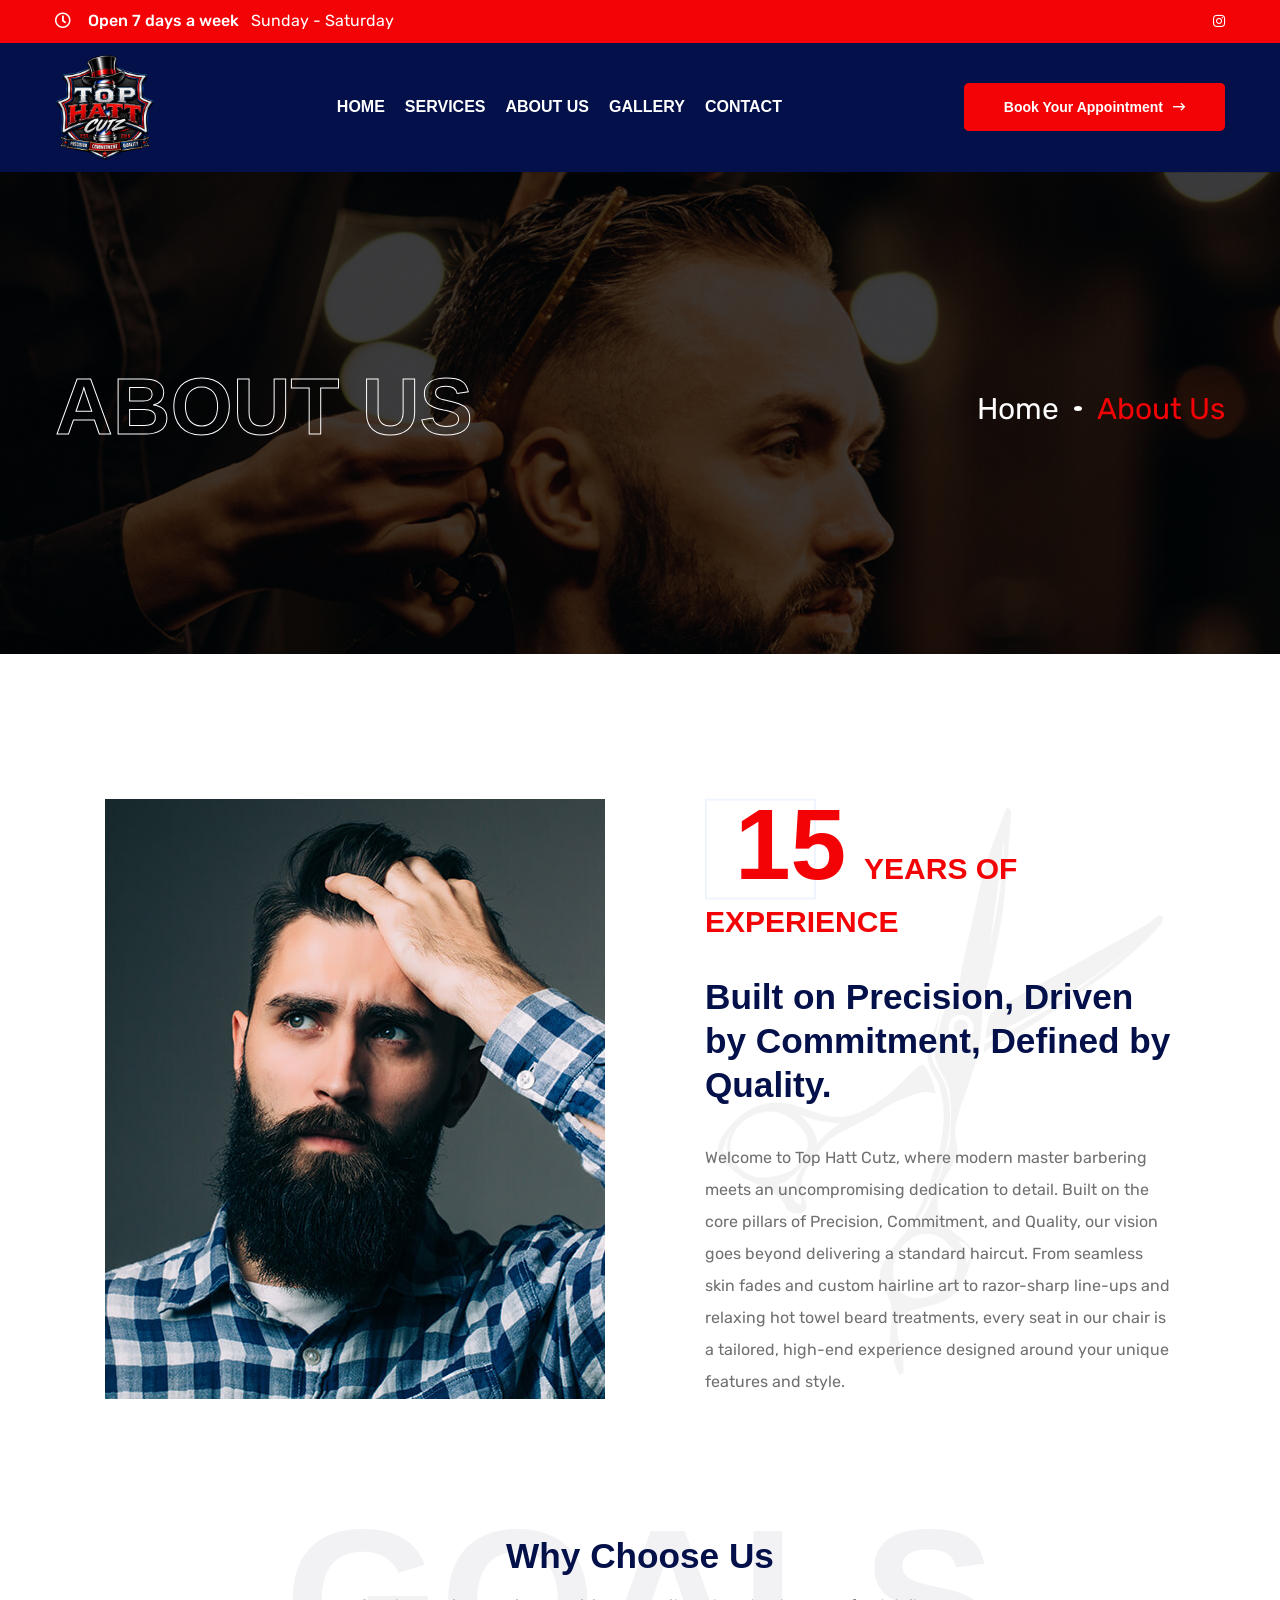
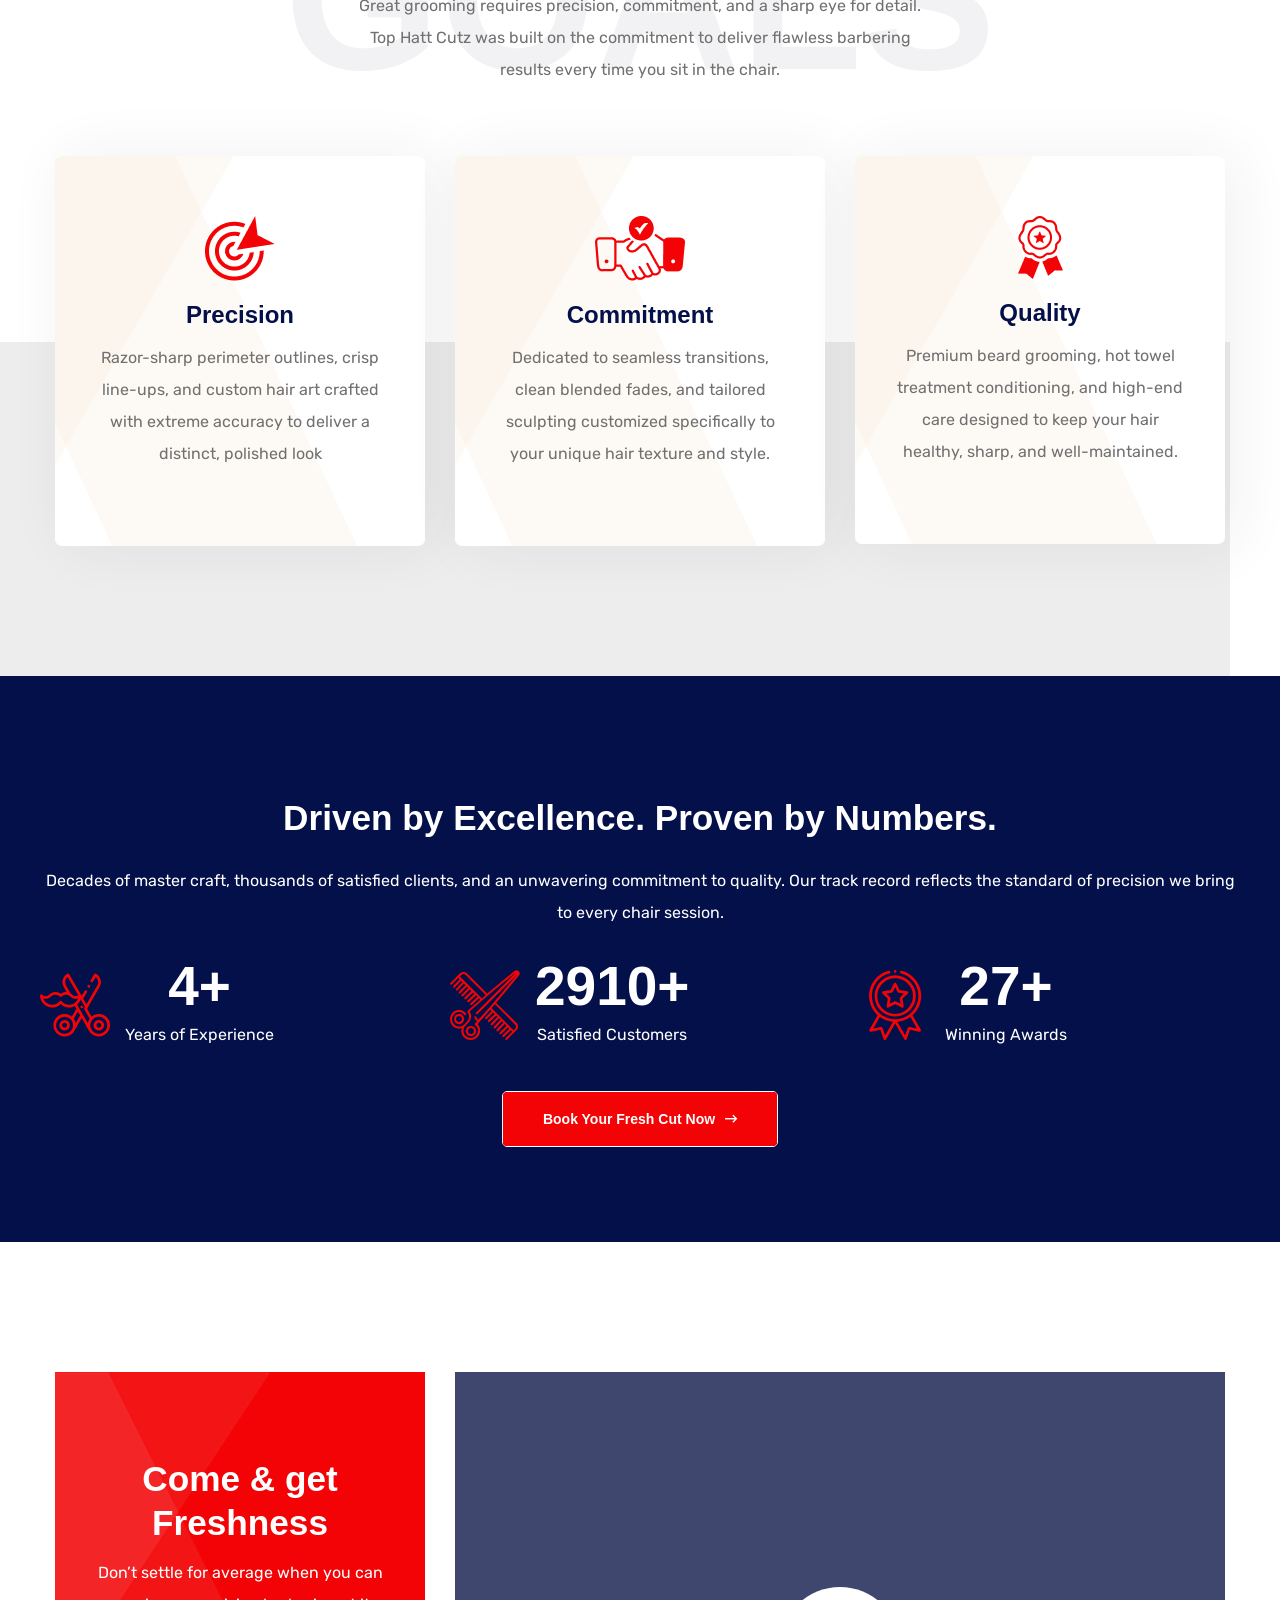
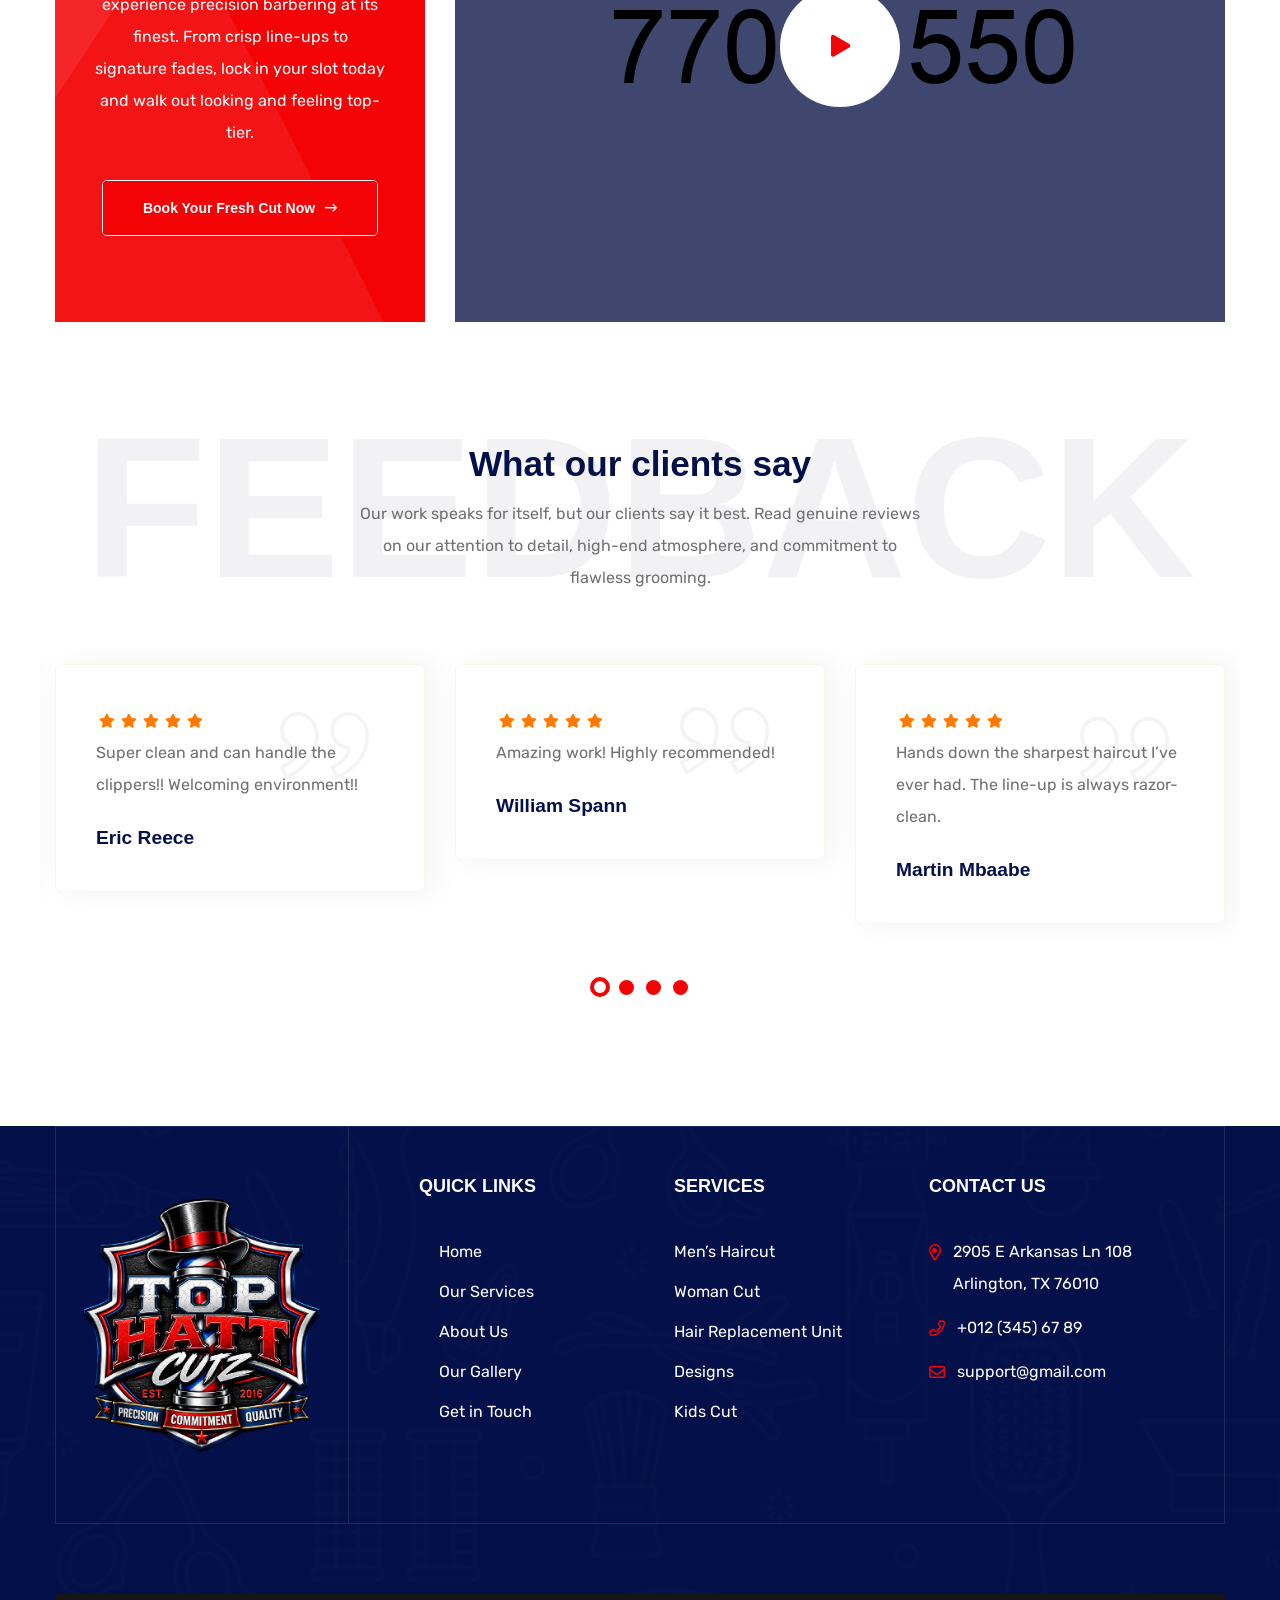
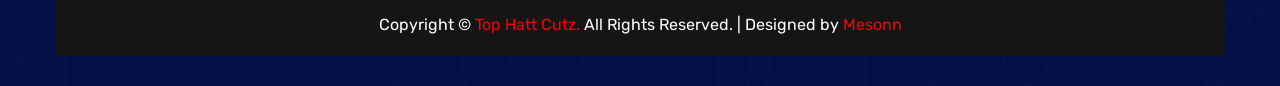
==== about.html @ 231bff4a "All pages" ====
<!DOCTYPE html>
<html lang="zxx">
<head>
    <!-- Required meta tags -->
    <meta charset="utf-8" />
    <meta name="description" content="" />
    <meta http-equiv="X-UA-Compatible" content="IE=edge">
    <meta name="viewport" content="width=device-width, initial-scale=1, shrink-to-fit=no">

    <!-- Title -->
    <title>Top Hatt Cutz | Premium Barbering, Precision Fades & Custom Hairlines || About</title>
    <meta name="description" content="Book your next precision haircut with Top Hatt Cutz. Master barbering specializing in crisp fades, sharp line-ups, custom hair designs, and premium beard care. Select your slot and book online in seconds.">
    <!-- Favicon Icon -->
    <link rel="shortcut icon" href="assets/images/logos/logo2.png" type="image/x-icon">
    <!-- Google Fonts -->
    <link href="https://fonts.googleapis.com/css2?family=Oswald:wght@400;500;600;700&family=Rubik:wght@400;500&display=swap" rel="stylesheet">
    
    <!-- Flaticon -->
    <link rel="stylesheet" href="assets/css/flaticon.min.css">
    <!-- Font Awesome -->
    <link rel="stylesheet" href="assets/css/fontawesome-5.14.0.min.css">
    <!-- Bootstrap -->
    <link rel="stylesheet" href="assets/css/bootstrap-4.5.3.min.css">
    <!-- Magnific Popup -->
    <link rel="stylesheet" href="assets/css/magnific-popup.min.css">
    <!-- Nice Select -->
    <link rel="stylesheet" href="assets/css/nice-select.min.css">
    <!-- Animate -->
    <link rel="stylesheet" href="assets/css/animate.min.css">
    <!-- Slick -->
    <link rel="stylesheet" href="assets/css/slick.min.css">
    <!-- Main Style -->
    <link rel="stylesheet" href="assets/css/style.css">
    
</head>
<body>
    <div class="page-wrapper">

        <!-- Preloader -->
        <div class="preloader"></div>

        <!-- main header -->
        <header class="main-header header-three">
           <div class="header-top-wrap bg-yellow text-white">
               <div class="container">
                   <div class="header-top py-5">
                        <div class="row">
                            <div class="col-sm-9">
                                <div class="top-left">
                                    <ul>
                                        <li><i class="far fa-map-marker"></i> <b>Londyn’s Studio : </b>2905 E Arkansas Ln 108 Arlington, TX 76010</li>
                                            <li><i class="far fa-clock"></i> <b>Open 7 days a week </b> Sunday - Saturday</li>
                                        </ul>
                                </div>
                            </div>
                            <div class="col-sm-3">
                                <div class="top-right text-center text-sm-right">
                                        <div class="social-style-one">
                                            <a href="#"><i class="fab fa-instagram"></i></a>
                                            <!-- <a href="#"><i class="fab fa-twitter"></i></a>
                                            <a href="#"><i class="fab fa-youtube"></i></a>
                                            <a href="#"><i class="fab fa-rocketchat"></i></a> -->
                                        </div>
                                </div>
                            </div>
                        </div>
                    </div>
               </div>
           </div>
           
            <!--Header-Upper-->
            <div class="header-upper bg-black">
                <div class="container clearfix">

                    <div class="header-inner py-10 rpy-0 d-lg-flex align-items-center">
                        <div class="logo-outer">
                            <div class="logo"><a href="index.html"><img src="assets/images/logos/logo2.png" alt="Logo" title="Logo"></a></div>
                        </div>

                        <div class="nav-outer clearfix mx-lg-auto">
                            <!-- Main Menu -->
                            <nav class="main-menu navbar-expand-lg">
                                <div class="navbar-header">
                                   <div class="mobile-logo my-15">
                                       <a href="index.html">
                                            <img src="assets/images/logos/logo2.png" alt="Logo" title="Logo">
                                       </a>
                                   </div>
                                   
                                    <!-- Toggle Button -->
                                    <button type="button" class="navbar-toggle" data-toggle="collapse" data-target=".navbar-collapse">
                                        <span class="icon-bar"></span>
                                        <span class="icon-bar"></span>
                                        <span class="icon-bar"></span>
                                    </button>
                                </div>

                                <div class="navbar-collapse collapse clearfix">
                                    <ul class="navigation clearfix">
                                        
                                        <li><a href="index.html">Home</a></li>

                                        <li><a href="services.html">Services</a></li>

                                        <li><a href="about.html">About Us</a></li>

                                        <li><a href="gallery.html">Gallery</a></li>

                                        <li><a href="contact.html">Contact</a></li>
                                    </ul>
                                </div>

                            </nav>
                            <!-- Main Menu End-->
                        </div>
                        
                        <!-- Menu Button -->
                        <div class="menu-button d-none d-lg-block">
                           <a href="#" class="theme-btn">Book Your Appointment <i class="far fa-long-arrow-right"></i></a>
                        </div>
                    </div>
                </div>
            </div>
            <!--End Header Upper-->
        </header>
       
        <!-- Page Banner Start -->
        <section class="page-banner text-white py-190 rpy-130" style="background-image: url(assets/images/banner/banner.jpg);">
            <div class="container">
                <div class="banner-inner">
                    <h1 class="page-title wow fadeInRight delay-0-2s">About Us</h1>
                    <nav aria-label="breadcrumb">
                        <ol class="breadcrumb justify-content-center wow fadeInLeft delay-0-2s">
                            <li class="breadcrumb-item"><a href="index.html">Home</a></li>
                            <li class="breadcrumb-item active">About Us</li>
                        </ol>
                    </nav>
                </div>
            </div>
        </section>
        <!-- Page Banner End -->
        
        
        <!-- About Us Area Start -->
        <section class="about-us-area-two pt-130 rpt-100">
            <div class="container">
                <div class="row align-items-center justify-content-center">
                    <div class="col-lg-6">
                        <div class="about-image-two rmb-75 wow fadeInLeft delay-0-2s">
                            <img src="assets/images/about/about-two.jpg" alt="About">
                            
                        </div>
                    </div>
                    <div class="col-xl-5 col-lg-6 align-self-center">
                        <div class="about-content-four wow fadeInUp delay-0-4s">
                            <h3 class="experience mb-35"><span class="number">15</span> years of experience</h3>
                            <div class="section-title mb-35">
                                <h2 class="title">Built on Precision, Driven by Commitment, Defined by Quality.</h2>
                            </div>
                            <p>Welcome to Top Hatt Cutz, where modern master barbering meets an uncompromising dedication to detail. Built on the core pillars of Precision, Commitment, and Quality, our vision goes beyond delivering a standard haircut. From seamless skin fades and custom hairline art to razor-sharp line-ups and relaxing hot towel beard treatments, every seat in our chair is a tailored, high-end experience designed around your unique features and style.</p>
                            
                            <img class="about-bg-shape" src="assets/images/about/about-bg-shape.png" alt="BG Shape">
                        </div>
                    </div>
                </div>
            </div>
        </section>
        <!-- About Us Area End -->
        
        
        <!-- Why Choose Area Start -->
        <section class="why-choose-two pt-120 rpt-90">
            <div class="container rel z-1 pb-100 rpb-70">
                <div class="row justify-content-center">
                    <div class="col-xl-6 col-lg-7">
                        <div class="section-title text-center mb-70">
                            <h2 class="title">Why Choose Us</h2>
                            <p>Great grooming requires precision, commitment, and a sharp eye for detail. Top Hatt Cutz was built on the commitment to deliver flawless barbering results every time you sit in the chair.</p>
                            <span class="sub-title">goals</span>
                        </div>
                    </div>
                </div>
                <div class="row justify-content-center">
                    <div class="col-xl-4 col-md-6">
                        <div class="service-item wow fadeInUp delay-0-2s">
                            <div class="icon">
                                <!-- <i class="flaticon-salon"></i> -->
                                <img src="assets/images/icon/Precision.png" alt="Precision">
                            </div>
                            <div class="content">
                                <h3>Precision</h3>
                                <p>Razor-sharp perimeter outlines, crisp line-ups, and custom hair art crafted with extreme accuracy to deliver a distinct, polished look</p>
                                
                            </div>
                        </div>
                    </div>
                    <div class="col-xl-4 col-md-6">
                        <div class="service-item wow fadeInUp delay-0-4s">
                            <div class="icon">
                                <!-- <i class="flaticon-shampoo"></i> -->
                                <img src="assets/images/icon/commitment.png" alt="Commitment">
                            </div>
                            <div class="content">
                                <h3>Commitment</h3>
                                <p>Dedicated to seamless transitions, clean blended fades, and tailored sculpting customized specifically to your unique hair texture and style.</p>
                                
                            </div>
                        </div>
                    </div>
                    <div class="col-xl-4 col-md-6">
                        <div class="service-item wow fadeInUp delay-0-6s">
                            <div class="icon">
                                <!-- <i class="flaticon-hot-stone"></i> -->
                                <img src="assets/images/icon/quality.png" class="quality" alt="Quality">
                            </div>
                            <div class="content">
                                <h3>Quality</h3>
                                <p>Premium beard grooming, hot towel treatment conditioning, and high-end care designed to keep your hair healthy, sharp, and well-maintained.</p>
                               
                            </div>
                        </div>
                    </div>
                </div>
            </div>
        </section>
        <!-- Why Choose Area End -->
        
        
        <!-- Team Area Start -->
        <section class="team-area bg-black rel z-1 pt-120 rpt-90 pb-95 rpb-65">
            <div class="container">
                <div class="row align-items-center justify-content-between text-white text-center">
                    <div class="offer-about-content wow fadeInRight delay-0-2s">
                            <div class="section-title mb-25">
                                <h2 class="title">Driven by Excellence. Proven by Numbers.</h2>
                            </div>
                            <p>Decades of master craft, thousands of satisfied clients, and an unwavering commitment to quality. Our track record reflects the standard of precision we bring to every chair session.</p>
                            <div class="row mt-30">
                                <div class="col-sm-4">
                                    <div class="counter-item">
                                        <i class="flaticon-barber"></i>
                                        <div class="content">
                                            <span class="count-text plus" data-speed="3000" data-stop="15">0</span>
                                            <span>Years of Experience</span>
                                        </div>
                                    </div>
                                </div>

                                <div class="col-sm-4">
                                    <div class="counter-item">
                                        <i class="flaticon-salon"></i>
                                        <div class="content">
                                            <span class="count-text plus" data-speed="3000" data-stop="10000">0</span>
                                            <span>Satisfied Customers</span>
                                        </div>
                                    </div>
                                </div>
                                
                                <div class="col-sm-4">
                                    <div class="counter-item">
                                        <i class="flaticon-medal"></i>
                                        <div class="content">
                                            <span class="count-text plus" data-speed="3000" data-stop="96">0</span>
                                            <span>Winning Awards</span>
                                        </div>
                                    </div>
                                </div>
                            </div>

                            <a href="about.html" class="theme-btn btn-border mt-10">Book Your Fresh Cut Now <i class="far fa-long-arrow-right"></i></a>
                        </div>
                    
                </div>
            </div>
            
        </section>
        <!-- Team Area End -->
        
        
        <!-- CTA Video Start -->
        <section class="cta-video-area pt-130 rpt-100 rel z-2">
            <div class="container">
                <div class="row">
                    <div class="col-lg-4">
                        <div class="cta-part bg-yellow text-center text-white p-40 rpy-55 wow fadeInLeft delay-0-2s" style="background-image: url(assets/images/background/video-cta-bg.png);">
                            <div class="section-title mb-15">
                                <h2>Come & get Freshness</h2>
                                <p>Don’t settle for average when you can experience precision barbering at its finest. From crisp line-ups to signature fades, lock in your slot today and walk out looking and feeling top-tier.</p>
                            </div>
                            
                            <a href="#" class="theme-btn btn-border">Book Your Fresh Cut Now<i class="far fa-long-arrow-right"></i></a>
                        </div>
                    </div>
                    <div class="col-lg-8">
                        <div class="video-part rmt-30 wow fadeInRight delay-0-2s">
                            <img src="assets/images/background/video-bg.jpg" alt="Video">
                            <a href="https://www.youtube.com/watch?v=9Y7ma241N8k" class="mfp-iframe video-play"><i class="fas fa-play"></i></a>
                        </div>
                    </div>
                </div>
            </div>
        </section>
        <!-- CTA Video End -->
        
         
        <!-- Testimonials Start -->
        <section class="testimonial-area-two rel z-2 pt-120 rpt-90 pb-125 rpb-95">
            <div class="container">
               <div class="row justify-content-center">
                    <div class="col-xl-6 col-lg-7 col-md-10">
                        <div class="section-title text-center mb-55">
                            <h2 class="title">What our clients say</h2>
                            <p>Our work speaks for itself, but our clients say it best. Read genuine reviews on our attention to detail, high-end atmosphere, and commitment to flawless grooming.</p>
                            <span class="sub-title">feedback</span>
                        </div>
                    </div>
                </div>
                <div class="testimonial-two-active">
                    <div class="testimonial-two-item bg-white wow fadeInUp delay-0-2s">
                        <div class="ratting">
                            <i class="fas fa-star"></i>
                            <i class="fas fa-star"></i>
                            <i class="fas fa-star"></i>
                            <i class="fas fa-star"></i>
                            <i class="fas fa-star"></i>
                            <!-- <i class="fas fa-star-half-alt"></i> -->
                        </div>
                        <p>Super clean and can handle the clippers!! Welcoming environment!!</p>
                        <div class="author">
                            <div class="des">
                                <h4>Eric Reece</h4>
                            </div>
                        </div>
                    </div>

                    <div class="testimonial-two-item bg-white wow fadeInUp delay-0-4s">
                        <div class="ratting">
                            <i class="fas fa-star"></i>
                            <i class="fas fa-star"></i>
                            <i class="fas fa-star"></i>
                            <i class="fas fa-star"></i>
                            <i class="fas fa-star"></i>
                            <!-- <i class="fas fa-star-half-alt"></i> -->
                        </div>
                        <p>Amazing work! Highly recommended!</p>
                        <div class="author">
                            <div class="des">
                                <h4>William Spann</h4>
                            </div>
                        </div>
                    </div>

                    <div class="testimonial-two-item bg-white wow fadeInUp delay-0-6s">
                        <div class="ratting">
                            <i class="fas fa-star"></i>
                            <i class="fas fa-star"></i>
                            <i class="fas fa-star"></i>
                            <i class="fas fa-star"></i>
                            <i class="fas fa-star"></i>
                            <!-- <i class="fas fa-star-half-alt"></i> -->
                        </div>
                        <p>Hands down the sharpest haircut I’ve ever had. The line-up is always razor-clean.</p>
                        <div class="author">
                            <div class="des">
                                <h4>Martin Mbaabe</h4>
                            </div>
                        </div>
                    </div>

                    <div class="testimonial-two-item bg-white wow fadeInUp delay-0-2s">
                        <div class="ratting">
                            <i class="fas fa-star"></i>
                            <i class="fas fa-star"></i>
                            <i class="fas fa-star"></i>
                            <i class="fas fa-star"></i>
                            <i class="fas fa-star"></i>
                            <!-- <i class="fas fa-star-half-alt"></i> -->
                        </div>
                        <p>Consistent, professional, and pure quality every single time.</p>
                        <div class="author">
                            <div class="des">
                                <h4>Tyson Johnson</h4>
                            </div>
                        </div>
                    </div>
                </div>
            </div>
        </section>
        <!-- Testimonials End -->
        
        
        <!-- Client Logo Area Start -->
        <!-- <section class="client-logo-area rel z-1 pb-130 rpb-100">
            <div class="container">
                <div class="client-logo-inner">
                    <div class="row justify-content-center">
                        <div class="col-xl-5 col-lg-6 col-md-10">
                            <div class="section-title text-center mb-50">
                                <h2 class="title">premium sponsors</h2>
                                <p>Sit amet consectetur adipiscing elit sed do eiusmod tempor incididunt labore dolore magna aliqua suspendisse</p>
                            </div>
                        </div>
                    </div>
                    <div class="client-logo-active">
                        <div class="client-logo-item wow fadeInUp delay-0-2s">
                            <a href="#"><img src="assets/images/client-logos/logo1.png" alt="Client Logo"></a>
                        </div>
                        <div class="client-logo-item wow fadeInUp delay-0-3s">
                            <a href="#"><img src="assets/images/client-logos/logo2.png" alt="Client Logo"></a>
                        </div>
                        <div class="client-logo-item wow fadeInUp delay-0-4s">
                            <a href="#"><img src="assets/images/client-logos/logo3.png" alt="Client Logo"></a>
                        </div>
                        <div class="client-logo-item wow fadeInUp delay-0-5s">
                            <a href="#"><img src="assets/images/client-logos/logo4.png" alt="Client Logo"></a>
                        </div>
                        <div class="client-logo-item wow fadeInUp delay-0-6s">
                            <a href="#"><img src="assets/images/client-logos/logo5.png" alt="Client Logo"></a>
                        </div>
                        <div class="client-logo-item wow fadeInUp delay-0-7s">
                            <a href="#"><img src="assets/images/client-logos/logo6.png" alt="Client Logo"></a>
                        </div>
                        <div class="client-logo-item wow fadeInUp delay-0-8s">
                            <a href="#"><img src="assets/images/client-logos/logo1.png" alt="Client Logo"></a>
                        </div>
                        <div class="client-logo-item wow fadeInUp delay-0-2s">
                            <a href="#"><img src="assets/images/client-logos/logo2.png" alt="Client Logo"></a>
                        </div>
                        <div class="client-logo-item wow fadeInUp delay-0-2s">
                            <a href="#"><img src="assets/images/client-logos/logo3.png" alt="Client Logo"></a>
                        </div>
                        <div class="client-logo-item wow fadeInUp delay-0-2s">
                            <a href="#"><img src="assets/images/client-logos/logo4.png" alt="Client Logo"></a>
                        </div>
                        <div class="client-logo-item wow fadeInUp delay-0-2s">
                            <a href="#"><img src="assets/images/client-logos/logo5.png" alt="Client Logo"></a>
                        </div>
                        <div class="client-logo-item wow fadeInUp delay-0-2s">
                            <a href="#"><img src="assets/images/client-logos/logo6.png" alt="Client Logo"></a>
                        </div>
                    </div>
               </div>
            </div>
            <img class="client-logo-bg" src="assets/images/background/client-logo-bg.png" alt="Background">
        </section> -->
        <!-- Client Logo Area End -->
        
        
        <!-- Footer Area Start -->
        <footer class="main-footer bg-black bgs-cover text-white pb-30" style="background-image: url(assets/images/background/footer.png);">
            <div class="container">
                <div class="footer-logo-newsletter mb-70">
                    <div class="footer-logo wow fadeInLeft delay-0-2s">
                        <a href="index.html"><img src="assets/images/logos/logo2.png" alt="Logo"></a>
                    </div>
                    
                    <div class="footer-newsletter wow fadeInRight delay-0-2s">
                         <div class="row justify-content-between">
                            <div class="col-xl-4 col-md-6">
                                <div class="footer-widget menu-widget wow fadeInUp delay-0-2s">
                                    <h5 class="footer-title">Quick Links</h5>
                                    <ul>
                                        <li><a href="index.html">Home</a></li>
                                        <li><a href="services.html">Our Services</a></li>
                                        <li><a href="about.html">About Us</a></li>
                                        <li><a href="gallery.html">Our Gallery</a></li>
                                        <li><a href="contact.html">Get in Touch</a></li>
                                    </ul>
                                </div>
                            </div>
                            <div class="col-xl-4 col-md-6">
                                <div class="footer-widget menu-widget wow fadeInUp delay-0-4s">
                                    <h5 class="footer-title">services</h5>
                                    <ul>
                                        <li>Men’s Haircut</li>
                                        <li>Woman Cut</li>
                                        <li>Hair Replacement Unit</li>
                                        <li>Designs</li>
                                        <li>Kids Cut</li>
                                    </ul>
                                </div>
                            </div>
                            <div class="col-xl-4 col-md-6">
                                <div class="footer-widget contact-widget wow fadeInUp delay-0-8s">
                                    <h5 class="footer-title">Contact Us</h5>
                                    <ul>
                                        <li>
                                            <i class="far fa-map-marker-alt"></i>
                                            <span>2905 E Arkansas Ln 108 Arlington, TX 76010</span>
                                        </li>
                                        <li>
                                            <i class="far fa-phone"></i>
                                            <a href="calto:+012(345)6789">+012 (345) 67 89</a>
                                        </li>
                                        
                                        <li>
                                            <i class="far fa-envelope"></i>
                                            <a href="mailto:support@gmail.com">support@gmail.com</a>
                                        </li>
                                    </ul>
                                </div>
                            </div>
                        </div>
                    </div>
                </div>
                <div class="copyright-area bg-black-two border-0 text-center p-15 mt-15">
                    <p>Copyright © <span id="current-year"></span> <a href="index.html">Top Hatt Cutz.</a> All Rights Reserved. | Designed by <a href="https://mesonn.ai/">Mesonn</a></p>
                </div>
            </div>
        </footer>
        <!-- Footer Area End -->

    </div>
    <!--End pagewrapper-->
    
    <!-- Scroll Top Button -->
    <button class="scroll-top scroll-to-target" data-target="html"><span class="fas fa-angle-double-up"></span></button>
    
    <!-- Jquery -->
    <script src="assets/js/jquery-3.6.0.min.js"></script>
    <!-- Bootstrap -->
    <script src="assets/js/bootstrap.min.js"></script>
    <!-- Appear Js -->
    <script src="assets/js/appear.min.js"></script>
    <!-- Slick -->
    <script src="assets/js/slick.min.js"></script>
    <!-- Magnific Popup -->
    <script src="assets/js/jquery.magnific-popup.min.js"></script>
    <!-- Nice Select -->
    <script src="assets/js/jquery.nice-select.min.js"></script>
    <!-- jQuery UI -->
    <script src="assets/js/jquery-ui.min.js"></script>
    <!--  WOW Animation -->
    <script src="assets/js/wow.min.js"></script>
    <!-- Custom script -->
    <script src="assets/js/script.js"></script>

</body>
</html>
---- assets/css/style.css ----
@charset "UTF-8";

/* Standard syntax (Firefox & modern browsers) */
html {
  scrollbar-color: #F30305 #f1f1f1; /* thumb color | track color */
  scrollbar-width: thin; /* options: auto, thin, none */
}

/* Webkit syntax (Chrome, Safari, Edge, Opera) */
::-webkit-scrollbar {
  width: 10px; /* Width of vertical scrollbar */
  height: 10px; /* Height of horizontal scrollbar */
}

::-webkit-scrollbar-track {
  background: #f1f1f1; /* Color of the background track */
  border-radius: 5px;
}

::-webkit-scrollbar-thumb {
  background: #F30305; /* Color of the draggable scroll pill */
  border-radius: 10px; /* Rounded corners */
}

::-webkit-scrollbar-thumb:hover {
  background: #F30305; /* Color when hovered */
}

/* Import Google Fonts */
@import url("https://fonts.googleapis.com/css2?family=Livvic:wght@400;500;600;700&family=Nunito&family=Shadows+Into+Light&display=swap");
/*******************************************************/
/******************* 01. Default Style *****************/
/*******************************************************/
:root {
  --primary-color: #F30305;
  --dark-color: #031049;
  --body-color: #5C5F71;
  --black-color: #0E0E0D;
  --gray-color: #D8DDE1;
  --white-color: #ffffff;
  --title-font: "Geist", sans-serif;
  --title-font2: "Geist", sans-serif;
  --body-font: "Inter", sans-serif;
}

* {
  margin: 0;
  padding: 0;
  border: none;
  outline: none;
  -webkit-box-shadow: none;
  box-shadow: none; }

body {
  color: #707070;
  background: white;
  font-weight: 400;
  line-height: 32px;
  font-size: 16px;
  font-family: "Rubik", sans-serif; }

a {
  color: #707070;
  cursor: pointer;
  outline: none;
  -webkit-transition: 0.5s;
  -o-transition: 0.5s;
  transition: 0.5s;
  text-decoration: none; }
  a:hover, a:focus, a:visited {
    text-decoration: none;
    outline: none; }
  a:hover {
    color: var(--primary-color); }

h1, h2, h3, h4, h5, h6 {
  margin-bottom: 12px; }

h1 a, h2 a, h3 a, h4 a, h5 a, h6 a {
  color: var(--dark-color); }

.text-white h1,
.text-white h2,
.text-white h3,
.text-white h4,
.text-white h5,
.text-white h6,
.text-white h1 a,
.text-white h2 a,
.text-white h3 a,
.text-white h4 a,
.text-white h5 a,
.text-white h6 a {
  color: white; }

h1 {
  line-height: 1.13;
  font-size: 5rem; }

h2 {
  line-height: 1.25;
  font-size: 2.2rem; }

h3 {
  font-size: 1.5rem; }

h4 {
  font-size: 1.2rem; }

h5 {
  line-height: 1.6;
  font-size: 1.2rem; }

h6 {
  line-height: 1.65;
  font-size: 1rem; }

ul, li {
  list-style: none;
  padding: 0;
  margin: 0; }

img {
  max-width: 100%;
  display: inline-block; }

mark {
  background: transparent;
  text-decoration: underline; }

header:after, section:after, footer:after {
  display: block;
  clear: both;
  content: ""; }

/*======= Input Styles =======*/
input,
select,
textarea,
.nice-select,
.form-control {
  width: 100%;
  height: auto;
  border: none;
  border-radius: 5px;
  padding: 16px 25px;
  background-color: #fff; }
  @media only screen and (min-width: 376px) {
    input,
    select,
    textarea,
    .nice-select,
    .form-control {
      font-size: 18px; } }

.nice-select {
  font-size: 18px;
  line-height: 1.4; }
  .nice-select:after {
    height: 8px;
    width: 8px;
    right: 25px;
    border-color: var(--dark-color); }
  .nice-select .current {
    font-weight: 600;
    color: var(--dark-color);
    font-family: var(--title-font); }
  .nice-select .list {
    width: 100%;
    border-radius: 0; }

textarea {
  display: inherit;
  padding-top: 20px; }

label {
  cursor: pointer;
  font-weight: 500;
  margin-bottom: 5px;
  color: #707070; }

.form-group {
  position: relative;
  margin-bottom: 20px; }
  .form-group label {
    top: 15px;
    right: 30px;
    font-size: 16px;
    position: absolute;
    color: var(--dark-color); }

input:focus,
button:focus,
.form-control:focus {
  outline: none;
  -webkit-box-shadow: none;
  box-shadow: none;
  border-color: #cfdbf1; }

input::-webkit-input-placeholder,
select::-webkit-input-placeholder,
textarea::-webkit-input-placeholder,
.form-control::-webkit-input-placeholder {
  font-weight: 500;
  color: var(--dark-color);
  font-family: var(--title-font); }

input:-ms-input-placeholder,
select:-ms-input-placeholder,
textarea:-ms-input-placeholder,
.form-control:-ms-input-placeholder {
  font-weight: 500;
  color: var(--dark-color);
  font-family: var(--title-font); }

input::-ms-input-placeholder,
select::-ms-input-placeholder,
textarea::-ms-input-placeholder,
.form-control::-ms-input-placeholder {
  font-weight: 500;
  color: var(--dark-color);
  font-family: var(--title-font); }

input::placeholder,
select::placeholder,
textarea::placeholder,
.form-control::placeholder {
  font-weight: 500;
  color: var(--dark-color);
  font-family: var(--title-font); }

input[type=search]::-ms-clear {
  display: none;
  width: 0;
  height: 0; }

input[type=search]::-ms-reveal {
  display: none;
  width: 0;
  height: 0; }

input[type=search]::-webkit-search-decoration,
input[type=search]::-webkit-search-cancel-button,
input[type=search]::-webkit-search-results-button,
input[type=search]::-webkit-search-results-decoration {
  display: none; }

input[type=checkbox], input[type=radio] {
  height: auto;
  width: auto; }

/*******************************************************/
/*****************  02. Common Classes *****************/
/*******************************************************/
.page-wrapper {
  position: relative;
  z-index: 9;
  width: 100%;
  margin: 0 auto;
  overflow: hidden;
  min-width: 300px;
  background: #FFFFFF; }

@media only screen and (min-width: 1200px) {
  .container {
    max-width: 1200px;
    padding-left: 15px;
    padding-right: 15px; } }

.small-gap {
  margin-left: -10px;
  margin-right: -10px; }
  .small-gap > div {
    padding-left: 10px;
    padding-right: 10px; }

@media only screen and (min-width: 1400px) {
  .large-gap {
    margin-left: -25px;
    margin-right: -25px; }
    .large-gap > div {
      padding-left: 25px;
      padding-right: 25px; } }

@media only screen and (max-width: 375px) {
  .col-small {
    -webkit-box-flex: 0;
    -ms-flex: 0 0 100%;
    flex: 0 0 100%;
    max-width: 100%; } }

/** Section Title style **/
.section-title {
  z-index: 1;
  position: relative; }
  .section-title h2 {
    font-weight: 700; }
    @media only screen and (max-width: 767px) {
      .section-title h2 {
        font-size: 35px;
        line-height: 1.35; } }
    @media only screen and (max-width: 575px) {
      .section-title h2 {
        font-size: 30px; } }
  .section-title .sub-title {
    position: absolute;
    font-size: 250px;
    left: 50%;
    top: 50%;
    z-index: -1;
    opacity: 0.05;
    line-height: 1;
    text-transform: uppercase;
    -webkit-transform: translate(-50%, -55%);
    -ms-transform: translate(-50%, -55%);
    transform: translate(-50%, -55%); }
    @media only screen and (max-width: 1399px) {
      .section-title .sub-title {
        font-size: 200px; } }
    @media only screen and (max-width: 1199px) {
      .section-title .sub-title {
        font-size: 170px; } }
    @media only screen and (max-width: 991px) {
      .section-title .sub-title {
        font-size: 130px; } }
    @media only screen and (max-width: 767px) {
      .section-title .sub-title {
        font-size: 100px; } }
    @media only screen and (max-width: 479px) {
      .section-title .sub-title {
        font-size: 80px; } }
    @media only screen and (max-width: 375px) {
      .section-title .sub-title {
        font-size: 60px; } }

  .section-title.text-white p {
    opacity: 0.5; }
  .section-title.text-white .sub-title {
    color: white;
    opacity: 0.02; }

/** Button style **/
.hero-btn{
  display: flex;
gap: 30px;
}

.theme-btn,
a.theme-btn {
  z-index: 1;
  color: white;
  font-size: 14px;
  overflow: hidden;
  cursor: pointer;
  -webkit-transition: 0.5s;
  -o-transition: 0.5s;
  transition: 0.5s;
  font-weight: 600;
  position: relative;
  border-radius: 5px;
  text-align: center;
  padding: 11px 40px;
  -webkit-box-align: center;
  -ms-flex-align: center;
  align-items: center;
  display: -webkit-inline-box;
  display: -ms-inline-flexbox;
  display: inline-flex;
  -webkit-box-pack: center;
  -ms-flex-pack: center;
  justify-content: center;
  font-family: var(--title-font);
  background: var(--dark-color); }
  .theme-btn i,
  a.theme-btn i {
    -webkit-transition: 0.5s;
    -o-transition: 0.5s;
    transition: 0.5s;
    margin-left: 10px; }
  .theme-btn:after, .theme-btn:before,
  a.theme-btn:after,
  a.theme-btn:before {
    z-index: -1;
    content: '';
    -webkit-transition: 0.75s;
    -o-transition: 0.75s;
    transition: 0.75s;
    position: absolute;
    width: 0;
    height: 0;
    background: transparent; }
  .theme-btn:before,
  a.theme-btn:before {
    left: 0;
    top: 0;
    border-bottom: 55px solid transparent;
    border-left: 350px solid var(--primary-color); }
  .theme-btn:after,
  a.theme-btn:after {
    right: 0;
    bottom: 0;
    border-top: 55px solid transparent;
    border-right: 350px solid var(--primary-color); }
  .theme-btn:hover:before,
  a.theme-btn:hover:before {
    border-bottom: 0px solid transparent;
    border-left: 0px solid var(--primary-color); }
  .theme-btn:hover:after,
  a.theme-btn:hover:after {
    border-top: 0px solid transparent;
    border-right: 0px solid var(--primary-color); }
  .theme-btn.btn-border,
  a.theme-btn.btn-border {
    border: 1px solid; }
  .theme-btn.style-two,
  a.theme-btn.style-two {
    color: var(--dark-color);
    background: var(--primary-color);
    border: 1px solid #e8e8e8; }
    .theme-btn.style-two:after,
    a.theme-btn.style-two:after {
      border-right-color: white; }
    .theme-btn.style-two:before,
    a.theme-btn.style-two:before {
      border-left-color: white; }
    .theme-btn.style-two:hover,
    a.theme-btn.style-two:hover {
      color: white; }
  .theme-btn.style-three,
  a.theme-btn.style-three {
    color: var(--dark-color);
    background: var(--primary-color); }
    .theme-btn.style-three:after,
    a.theme-btn.style-three:after {
      border-right-color: #efefef; }
    .theme-btn.style-three:before,
    a.theme-btn.style-three:before {
      border-left-color: #efefef; }
    .theme-btn.style-three:hover,
    a.theme-btn.style-three:hover {
      color: white; }
  .theme-btn.style-four,
  a.theme-btn.style-four {
    color: white;
    opacity: 0.5;
    border: 1px solid #7c7c7c;
    background: var(--primary-color); }
    .theme-btn.style-four:after,
    a.theme-btn.style-four:after {
      border-right-color: #1f1f1f; }
    .theme-btn.style-four:before,
    a.theme-btn.style-four:before {
      border-left-color: #1f1f1f; }
    .theme-btn.style-four:hover,
    a.theme-btn.style-four:hover {
      opacity: 1;
      border-color: var(--primary-color); }

  @media only screen and (max-width: 767px) {
    .hero-btn {
    display: flex;
    flex-direction: column;
    gap: 20px; /* Maintains 30px spacing between buttons */
  }

  .hero-btn a {
    width: fit-content; 
  }

    .theme-btn,
    a.theme-btn {
      padding: 8px 25px; } 
    
    .theme2-btn,
    a.theme2-btn {
      padding: 8px 25px; }}


.theme2-btn,
a.theme2-btn {
  z-index: 1;
  color: white;
  font-size: 14px;
  overflow: hidden;
  cursor: pointer;
  -webkit-transition: 0.5s;
  -o-transition: 0.5s;
  transition: 0.5s;
  font-weight: 600;
  position: relative;
  border-radius: 5px;
  text-align: center;
  padding: 11px 40px;
  -webkit-box-align: center;
  -ms-flex-align: center;
  align-items: center;
  display: -webkit-inline-box;
  display: -ms-inline-flexbox;
  display: inline-flex;
  -webkit-box-pack: center;
  -ms-flex-pack: center;
  justify-content: center;
  font-family: var(--title-font);
  border: 2px solid var(--primary-color);
 }
  .theme2-btn i,
  a.theme2-btn i {
    -webkit-transition: 0.5s;
    -o-transition: 0.5s;
    transition: 0.5s;
    margin-left: 10px; }

    .theme2-btn:hover {
    color: var(--primary-color);
    background: white;
  border: 2px solid white;}

    @media only screen and (max-width: 575px) {
    .theme2-btn,
    a.theme2-btn {
      padding: 8px 25px; } }

/* Details Btn */
.details-btn {
  width: 50px;
  height: 50px;
  margin-top: 15px;
  background: white;
  line-height: 50px;
  text-align: center;
  border-radius: 5px;
  display: inline-block;
  color: var(--primary-color);
  -webkit-box-shadow: 10px 0 60px rgba(37, 37, 37, 0.1);
  box-shadow: 10px 0 60px rgba(37, 37, 37, 0.1); }
  .details-btn:hover {
    color: white;
    background: var(--primary-color); }

/* Read More Btn */
.read-more {
  font-size: 14px;
  padding-bottom: 2px;
  color: var(--dark-color);
  text-transform: uppercase;
  font-family: var(--title-font);
  border-bottom: 2px solid var(--dark-color); }
  .read-more i {
    font-size: 16px;
    margin-left: 5px;
    -webkit-transition: 0.5s;
    -o-transition: 0.5s;
    transition: 0.5s; }
  .read-more:hover {
    border-color: var(--primary-color); }
    .read-more:hover i {
      margin-left: 8px; }

/** List Style One **/
.list-style-one li:not(:last-child) {
  margin-bottom: 8px; }

.list-style-one li:before {
  content: '+';
  margin-right: 5px; }

/** Social Link One **/
.social-style-one {
  font-size: 14px;
  -ms-flex-wrap: wrap;
  flex-wrap: wrap;
  display: -webkit-inline-box;
  display: -ms-inline-flexbox;
  display: inline-flex; }
  .social-style-one a:not(:last-child) {
    margin-right: 20px; }

/** Social Link Two **/
.social-style-two {
  font-size: 14px;
  -ms-flex-wrap: wrap;
  flex-wrap: wrap;
  display: -webkit-inline-box;
  display: -ms-inline-flexbox;
  display: inline-flex; }
  .social-style-two a {
    width: 40px;
    height: 40px;
    background: white;
    line-height: 40px;
    border-radius: 50%;
    text-align: center; }
    .social-style-two a:not(:first-child) {
      margin-left: 5px; }
    .social-style-two a:not(:last-child) {
      margin-right: 5px; }
    .social-style-two a:hover {
      color: white;
      background: var(--primary-color); }

/*** Preloader style ** */
.preloader {
  position: fixed;
  left: 0;
  top: 0;
  width: 100%;
  height: 100%;
  z-index: 9999999;
  background-color: #FFFFFF;
  background-repeat: no-repeat;
  background-position: center center;
  background-image: url(../images/preloader2.gif); }

/* Pagination */
.pagination {
  margin-left: -4px;
  margin-right: -4px;
  -webkit-box-align: center;
  -ms-flex-align: center;
  align-items: center; }
  .pagination li {
    margin: 8px 4px 0; }
    .pagination li a,
    .pagination li .page-link {
      padding: 0;
      width: 45px;
      height: 45px;
      font-size: 15px;
      -webkit-box-shadow: none;
      box-shadow: none;
      font-weight: 700;
      line-height: 40px;
      text-align: center;
      border-radius: 50%;
      color: var(--dark-color);
      background: transparent;
      border: 2px solid #e0e0e1;
      font-family: var(--title-font); }
    .pagination li.disabled .page-link, .pagination li:last-child .page-link {
      border-radius: 50%;
      background: transparent; }
    .pagination li:first-child {
      margin-left: 0; }
    .pagination li:last-child {
      margin-right: 0; }
    .pagination li.active .page-link, .pagination li:hover:not(.disabled) .page-link {
      color: white;
      background: var(--primary-color);
      border-color: var(--primary-color); }
    .pagination li.dot {
      width: 10px;
      height: 10px;
      border-radius: 50%;
      border: 2px solid #c5c6c6; }
  .pagination.style-two li a,
  .pagination.style-two li .page-link {
    border: none;
    border-radius: 5px;
    background: #efefef; }
    @media only screen and (min-width: 376px) {
      .pagination.style-two li a,
      .pagination.style-two li .page-link {
        width: 55px;
        height: 55px;
        font-size: 20px;
        line-height: 55px; } }
  .pagination.style-two li.active .page-link, .pagination.style-two li:hover:not(.disabled) .page-link {
    background: var(--dark-color); }

/* Rating */
.ratting {
  -webkit-box-align: center;
  -ms-flex-align: center;
  align-items: center;
  display: -webkit-inline-box;
  display: -ms-inline-flexbox;
  display: inline-flex; }
  .ratting i {
    margin: 3px;
    color: #ff7800;
    font-size: 14px; }

/*** Slick Dots ***/
.slick-arrow {
  width: 60px;
  height: 60px;
  font-size: 22px;
  -webkit-transition: 0.5s;
  -o-transition: 0.5s;
  transition: 0.5s;
  background: white;
  border-radius: 5px;
  border: 3px solid #e8e8e8; }
  .slick-arrow:focus, .slick-arrow:hover {
    color: white;
    background: var(--primary-color);
    border-color: var(--primary-color); }

/*** Slick Dots ***/
.slick-dots {
  margin-top: 20px;
  display: -webkit-box;
  display: -ms-flexbox;
  display: flex;
  -webkit-box-align: center;
  -ms-flex-align: center;
  align-items: center;
  -webkit-box-pack: center;
  -ms-flex-pack: center;
  justify-content: center; }
  .slick-dots li {
    position: relative;
    cursor: pointer;
    margin: 6px;
    width: 15px;
    height: 15px;
    -webkit-transition: 0.5s;
    -o-transition: 0.5s;
    transition: 0.5s;
    border-radius: 50%;
    background: var(--primary-color); }
    .slick-dots li button {
      opacity: 0; }
    .slick-dots li:before {
      content: '';
      width: 0;
      height: 0;
      left: 50%;
      top: 50%;
      -webkit-transition: 0.5s;
      -o-transition: 0.5s;
      transition: 0.5s;
      border-radius: 50%;
      position: absolute;
      -webkit-transform: translate(-50%, -50%);
      -ms-transform: translate(-50%, -50%);
      transform: translate(-50%, -50%);
      border: 4px solid var(--primary-color); }
    .slick-dots li.slick-active {
      background: white; }
      .slick-dots li.slick-active:before {
        width: 20px;
        height: 20px; }

/*** Scroll Top style ***/
.scroll-top {
  position: fixed;
  bottom: 25px;
  right: 25px;
  width: 50px;
  height: 50px;
  z-index: 99;
  color: white;
  display: none;
  cursor: pointer;
  line-height: 50px;
  border-radius: 5px;
  background: var(--primary-color);
  -webkit-animation: pulse 2s infinite;
  animation: pulse 2s infinite; }
  @media only screen and (max-width: 991px) {
    .scroll-top {
      width: 40px;
      height: 40px;
      right: 15px;
      bottom: 15px;
      line-height: 40px; } }

/* Text White */
.text-white *,
.text-white a {
  color: white; }
  .text-white * li li .dropdown-btn span,
  .text-white a li li .dropdown-btn span {
    color: var(--dark-color); }

/* Video Play Btn */
.video-play {
  font-size: 22px;
  width: 120px;
  height: 120px;
  background: white;
  line-height: 120px;
  border-radius: 50%;
  text-align: center;
  color: var(--primary-color);
  display: inline-block;
  -webkit-box-shadow: 0 0 0 0 rgba(255, 255, 255, 0.7);
  box-shadow: 0 0 0 0 rgba(255, 255, 255, 0.7);
  -webkit-animation: pulse 1.5s infinite cubic-bezier(0.66, 0, 0, 1);
  animation: pulse 1.5s infinite cubic-bezier(0.66, 0, 0, 1); }
  @media only screen and (max-width: 767px) {
    .video-play {
      width: 85px;
      height: 85px;
      font-size: 18px;
      line-height: 85px; } }
  @media only screen and (max-width: 479px) {
    .video-play {
      width: 65px;
      height: 65px;
      font-size: 16px;
      line-height: 65px; } }

/* Position */
.rel {
  position: relative; }

.z-0 {
  z-index: 0; }

.z-1 {
  z-index: 1; }

.z-2 {
  z-index: 2; }

.z-3 {
  z-index: 3; }

.z-4 {
  z-index: 4; }

.z-5 {
  z-index: 5; }

/* Backgruond Size */
.bgs-cover {
  background-size: cover;
  background-position: center; }

/* Color + Background */
.color-yellow {
  color: var(--primary-color); }

.bg-lighter {
  background-color: var(--white-color); }

.bg-lighter-two {
  background-color: #efefef; }

.bg-yellow {
  background-color: var(--primary-color); }

.bg-black {
  background-color: var(--dark-color); }

.bg-black-two {
  background-color: #151515; }

.bg-blue {
  background-color: #1e73be; }

.bg-gray {
  background-color: #5b5b5b; }

/* Border Radius */
.br-5 {
  border-radius: 5px; }

.br-10 {
  border-radius: 10px; }

.br-15 {
  border-radius: 15px; }

.br-20 {
  border-radius: 20px; }

.br-25 {
  border-radius: 25px; }

.br-30 {
  border-radius: 30px; }

/*******************************************************/
/******************* 03. Repeat Style ******************/
/*******************************************************/
h1, h2, h3, h4, h5, h6, .section-title .sub-title, .price-tab .nav-link span, .tag-share b, .comment-body .comment-content .reply-link, .widget-menu ul li a, .product-details-content .category-tags li b, .product-information-tab li a {
  font-weight: 600;
  color: var(--dark-color);
  font-family: var(--title-font); }

  .counter-item .count-text{
  font-weight: 600;
  color: var(--white-color);
  font-family: var(--title-font); }

/*******************************************************/
/************** 04. Padding Margin Spacing *************/
/*******************************************************/
/* Padding Around */
.p-5 {
  padding: 5px !important; }

.p-10 {
  padding: 10px; }

.p-15 {
  padding: 15px; }

.p-20 {
  padding: 20px; }

.p-25 {
  padding: 25px; }

.p-30 {
  padding: 30px; }

.p-35 {
  padding: 35px; }

.p-40 {
  padding: 40px; }

.p-45 {
  padding: 45px; }

.p-50 {
  padding: 50px; }

.p-55 {
  padding: 55px; }

.p-60 {
  padding: 60px; }

.p-65 {
  padding: 65px; }

.p-70 {
  padding: 70px; }

.p-75 {
  padding: 75px; }

.p-80 {
  padding: 80px; }

.p-85 {
  padding: 85px; }

.p-90 {
  padding: 90px; }

.p-95 {
  padding: 95px; }

.p-100 {
  padding: 100px; }

.p-105 {
  padding: 105px; }

.p-110 {
  padding: 110px; }

.p-115 {
  padding: 115px; }

.p-120 {
  padding: 120px; }

.p-125 {
  padding: 125px; }

.p-130 {
  padding: 130px; }

.p-135 {
  padding: 135px; }

.p-140 {
  padding: 140px; }

.p-145 {
  padding: 145px; }

.p-150 {
  padding: 150px; }

.p-155 {
  padding: 155px; }

.p-160 {
  padding: 160px; }

.p-165 {
  padding: 165px; }

.p-170 {
  padding: 170px; }

.p-175 {
  padding: 175px; }

.p-180 {
  padding: 180px; }

.p-185 {
  padding: 185px; }

.p-190 {
  padding: 190px; }

.p-195 {
  padding: 195px; }

.p-200 {
  padding: 200px; }

.p-205 {
  padding: 205px; }

.p-210 {
  padding: 210px; }

.p-215 {
  padding: 215px; }

.p-220 {
  padding: 220px; }

.p-225 {
  padding: 225px; }

.p-230 {
  padding: 230px; }

.p-235 {
  padding: 235px; }

.p-240 {
  padding: 240px; }

.p-245 {
  padding: 245px; }

.p-250 {
  padding: 250px; }

/* Padding Top */
.pt-5,
.py-5 {
  padding-top: 5px !important; }

.pt-10,
.py-10 {
  padding-top: 10px; }

.pt-15,
.py-15 {
  padding-top: 15px; }

.pt-20,
.py-20 {
  padding-top: 20px; }

.pt-25,
.py-25 {
  padding-top: 25px; }

.pt-30,
.py-30 {
  padding-top: 30px; }

.pt-35,
.py-35 {
  padding-top: 35px; }

.pt-40,
.py-40 {
  padding-top: 40px; }

.pt-45,
.py-45 {
  padding-top: 45px; }

.pt-50,
.py-50 {
  padding-top: 50px; }

.pt-55,
.py-55 {
  padding-top: 55px; }

.pt-60,
.py-60 {
  padding-top: 60px; }

.pt-65,
.py-65 {
  padding-top: 65px; }

.pt-70,
.py-70 {
  padding-top: 70px; }

.pt-75,
.py-75 {
  padding-top: 75px; }

.pt-80,
.py-80 {
  padding-top: 80px; }

.pt-85,
.py-85 {
  padding-top: 85px; }

.pt-90,
.py-90 {
  padding-top: 90px; }

.pt-95,
.py-95 {
  padding-top: 95px; }

.pt-100,
.py-100 {
  padding-top: 100px; }

.pt-105,
.py-105 {
  padding-top: 105px; }

.pt-110,
.py-110 {
  padding-top: 110px; }

.pt-115,
.py-115 {
  padding-top: 115px; }

.pt-120,
.py-120 {
  padding-top: 120px; }

.pt-125,
.py-125 {
  padding-top: 125px; }

.pt-130,
.py-130 {
  padding-top: 130px; }

.pt-135,
.py-135 {
  padding-top: 135px; }

.pt-140,
.py-140 {
  padding-top: 140px; }

.pt-145,
.py-145 {
  padding-top: 145px; }

.pt-150,
.py-150 {
  padding-top: 150px; }

.pt-155,
.py-155 {
  padding-top: 155px; }

.pt-160,
.py-160 {
  padding-top: 160px; }

.pt-165,
.py-165 {
  padding-top: 165px; }

.pt-170,
.py-170 {
  padding-top: 170px; }

.pt-175,
.py-175 {
  padding-top: 175px; }

.pt-180,
.py-180 {
  padding-top: 180px; }

.pt-185,
.py-185 {
  padding-top: 185px; }

.pt-190,
.py-190 {
  padding-top: 190px; }

.pt-195,
.py-195 {
  padding-top: 195px; }

.pt-200,
.py-200 {
  padding-top: 200px; }

.pt-205,
.py-205 {
  padding-top: 205px; }

.pt-210,
.py-210 {
  padding-top: 210px; }

.pt-215,
.py-215 {
  padding-top: 215px; }

.pt-220,
.py-220 {
  padding-top: 220px; }

.pt-225,
.py-225 {
  padding-top: 225px; }

.pt-230,
.py-230 {
  padding-top: 230px; }

.pt-235,
.py-235 {
  padding-top: 235px; }

.pt-240,
.py-240 {
  padding-top: 240px; }

.pt-245,
.py-245 {
  padding-top: 245px; }

.pt-250,
.py-250 {
  padding-top: 250px; }

/* Padding Bottom */
.pb-5,
.py-5 {
  padding-bottom: 5px !important; }

.pb-10,
.py-10 {
  padding-bottom: 10px; }

.pb-15,
.py-15 {
  padding-bottom: 15px; }

.pb-20,
.py-20 {
  padding-bottom: 20px; }

.pb-25,
.py-25 {
  padding-bottom: 25px; }

.pb-30,
.py-30 {
  padding-bottom: 30px; }

.pb-35,
.py-35 {
  padding-bottom: 35px; }

.pb-40,
.py-40 {
  padding-bottom: 40px; }

.pb-45,
.py-45 {
  padding-bottom: 45px; }

.pb-50,
.py-50 {
  padding-bottom: 50px; }

.pb-55,
.py-55 {
  padding-bottom: 55px; }

.pb-60,
.py-60 {
  padding-bottom: 60px; }

.pb-65,
.py-65 {
  padding-bottom: 65px; }

.pb-70,
.py-70 {
  padding-bottom: 70px; }

.pb-75,
.py-75 {
  padding-bottom: 75px; }

.pb-80,
.py-80 {
  padding-bottom: 80px; }

.pb-85,
.py-85 {
  padding-bottom: 85px; }

.pb-90,
.py-90 {
  padding-bottom: 90px; }

.pb-95,
.py-95 {
  padding-bottom: 95px; }

.pb-100,
.py-100 {
  padding-bottom: 100px; }

.pb-105,
.py-105 {
  padding-bottom: 105px; }

.pb-110,
.py-110 {
  padding-bottom: 110px; }

.pb-115,
.py-115 {
  padding-bottom: 115px; }

.pb-120,
.py-120 {
  padding-bottom: 120px; }

.pb-125,
.py-125 {
  padding-bottom: 125px; }

.pb-130,
.py-130 {
  padding-bottom: 130px; }

.pb-135,
.py-135 {
  padding-bottom: 135px; }

.pb-140,
.py-140 {
  padding-bottom: 140px; }

.pb-145,
.py-145 {
  padding-bottom: 145px; }

.pb-150,
.py-150 {
  padding-bottom: 150px; }

.pb-155,
.py-155 {
  padding-bottom: 155px; }

.pb-160,
.py-160 {
  padding-bottom: 160px; }

.pb-165,
.py-165 {
  padding-bottom: 165px; }

.pb-170,
.py-170 {
  padding-bottom: 170px; }

.pb-175,
.py-175 {
  padding-bottom: 175px; }

.pb-180,
.py-180 {
  padding-bottom: 180px; }

.pb-185,
.py-185 {
  padding-bottom: 185px; }

.pb-190,
.py-190 {
  padding-bottom: 190px; }

.pb-195,
.py-195 {
  padding-bottom: 195px; }

.pb-200,
.py-200 {
  padding-bottom: 200px; }

.pb-205,
.py-205 {
  padding-bottom: 205px; }

.pb-210,
.py-210 {
  padding-bottom: 210px; }

.pb-215,
.py-215 {
  padding-bottom: 215px; }

.pb-220,
.py-220 {
  padding-bottom: 220px; }

.pb-225,
.py-225 {
  padding-bottom: 225px; }

.pb-230,
.py-230 {
  padding-bottom: 230px; }

.pb-235,
.py-235 {
  padding-bottom: 235px; }

.pb-240,
.py-240 {
  padding-bottom: 240px; }

.pb-245,
.py-245 {
  padding-bottom: 245px; }

.pb-250,
.py-250 {
  padding-bottom: 250px; }

/* Margin Around */
.m-5 {
  margin: 5px !important; }

.m-10 {
  margin: 10px; }

.m-15 {
  margin: 15px; }

.m-20 {
  margin: 20px; }

.m-25 {
  margin: 25px; }

.m-30 {
  margin: 30px; }

.m-35 {
  margin: 35px; }

.m-40 {
  margin: 40px; }

.m-45 {
  margin: 45px; }

.m-50 {
  margin: 50px; }

.m-55 {
  margin: 55px; }

.m-60 {
  margin: 60px; }

.m-65 {
  margin: 65px; }

.m-70 {
  margin: 70px; }

.m-75 {
  margin: 75px; }

.m-80 {
  margin: 80px; }

.m-85 {
  margin: 85px; }

.m-90 {
  margin: 90px; }

.m-95 {
  margin: 95px; }

.m-100 {
  margin: 100px; }

.m-105 {
  margin: 105px; }

.m-110 {
  margin: 110px; }

.m-115 {
  margin: 115px; }

.m-120 {
  margin: 120px; }

.m-125 {
  margin: 125px; }

.m-130 {
  margin: 130px; }

.m-135 {
  margin: 135px; }

.m-140 {
  margin: 140px; }

.m-145 {
  margin: 145px; }

.m-150 {
  margin: 150px; }

.m-155 {
  margin: 155px; }

.m-160 {
  margin: 160px; }

.m-165 {
  margin: 165px; }

.m-170 {
  margin: 170px; }

.m-175 {
  margin: 175px; }

.m-180 {
  margin: 180px; }

.m-185 {
  margin: 185px; }

.m-190 {
  margin: 190px; }

.m-195 {
  margin: 195px; }

.m-200 {
  margin: 200px; }

.m-205 {
  margin: 205px; }

.m-210 {
  margin: 210px; }

.m-215 {
  margin: 215px; }

.m-220 {
  margin: 220px; }

.m-225 {
  margin: 225px; }

.m-230 {
  margin: 230px; }

.m-235 {
  margin: 235px; }

.m-240 {
  margin: 240px; }

.m-245 {
  margin: 245px; }

.m-250 {
  margin: 250px; }

/* Margin Top */
.mt-5,
.my-5 {
  margin-top: 5px !important; }

.mt-10,
.my-10 {
  margin-top: 10px; }

.mt-15,
.my-15 {
  margin-top: 15px; }

.mt-20,
.my-20 {
  margin-top: 20px; }

.mt-25,
.my-25 {
  margin-top: 25px; }

.mt-30,
.my-30 {
  margin-top: 30px; }

.mt-35,
.my-35 {
  margin-top: 35px; }

.mt-40,
.my-40 {
  margin-top: 40px; }

.mt-45,
.my-45 {
  margin-top: 45px; }

.mt-50,
.my-50 {
  margin-top: 50px; }

.mt-55,
.my-55 {
  margin-top: 55px; }

.mt-60,
.my-60 {
  margin-top: 60px; }

.mt-65,
.my-65 {
  margin-top: 65px; }

.mt-70,
.my-70 {
  margin-top: 70px; }

.mt-75,
.my-75 {
  margin-top: 75px; }

.mt-80,
.my-80 {
  margin-top: 80px; }

.mt-85,
.my-85 {
  margin-top: 85px; }

.mt-90,
.my-90 {
  margin-top: 90px; }

.mt-95,
.my-95 {
  margin-top: 95px; }

.mt-100,
.my-100 {
  margin-top: 100px; }

.mt-105,
.my-105 {
  margin-top: 105px; }

.mt-110,
.my-110 {
  margin-top: 110px; }

.mt-115,
.my-115 {
  margin-top: 115px; }

.mt-120,
.my-120 {
  margin-top: 120px; }

.mt-125,
.my-125 {
  margin-top: 125px; }

.mt-130,
.my-130 {
  margin-top: 130px; }

.mt-135,
.my-135 {
  margin-top: 135px; }

.mt-140,
.my-140 {
  margin-top: 140px; }

.mt-145,
.my-145 {
  margin-top: 145px; }

.mt-150,
.my-150 {
  margin-top: 150px; }

.mt-155,
.my-155 {
  margin-top: 155px; }

.mt-160,
.my-160 {
  margin-top: 160px; }

.mt-165,
.my-165 {
  margin-top: 165px; }

.mt-170,
.my-170 {
  margin-top: 170px; }

.mt-175,
.my-175 {
  margin-top: 175px; }

.mt-180,
.my-180 {
  margin-top: 180px; }

.mt-185,
.my-185 {
  margin-top: 185px; }

.mt-190,
.my-190 {
  margin-top: 190px; }

.mt-195,
.my-195 {
  margin-top: 195px; }

.mt-200,
.my-200 {
  margin-top: 200px; }

.mt-205,
.my-205 {
  margin-top: 205px; }

.mt-210,
.my-210 {
  margin-top: 210px; }

.mt-215,
.my-215 {
  margin-top: 215px; }

.mt-220,
.my-220 {
  margin-top: 220px; }

.mt-225,
.my-225 {
  margin-top: 225px; }

.mt-230,
.my-230 {
  margin-top: 230px; }

.mt-235,
.my-235 {
  margin-top: 235px; }

.mt-240,
.my-240 {
  margin-top: 240px; }

.mt-245,
.my-245 {
  margin-top: 245px; }

.mt-250,
.my-250 {
  margin-top: 250px; }

/* Margin Bottom */
.mb-5,
.my-5 {
  margin-bottom: 5px !important; }

.mb-10,
.my-10 {
  margin-bottom: 10px; }

.mb-15,
.my-15 {
  margin-bottom: 15px; }

.mb-20,
.my-20 {
  margin-bottom: 20px; }

.mb-25,
.my-25 {
  margin-bottom: 25px; }

.mb-30,
.my-30 {
  margin-bottom: 30px; }

.mb-35,
.my-35 {
  margin-bottom: 35px; }

.mb-40,
.my-40 {
  margin-bottom: 40px; }

.mb-45,
.my-45 {
  margin-bottom: 45px; }

.mb-50,
.my-50 {
  margin-bottom: 50px; }

.mb-55,
.my-55 {
  margin-bottom: 55px; }

.mb-60,
.my-60 {
  margin-bottom: 60px; }

.mb-65,
.my-65 {
  margin-bottom: 65px; }

.mb-70,
.my-70 {
  margin-bottom: 70px; }

.mb-75,
.my-75 {
  margin-bottom: 75px; }

.mb-80,
.my-80 {
  margin-bottom: 80px; }

.mb-85,
.my-85 {
  margin-bottom: 85px; }

.mb-90,
.my-90 {
  margin-bottom: 90px; }

.mb-95,
.my-95 {
  margin-bottom: 95px; }

.mb-100,
.my-100 {
  margin-bottom: 100px; }

.mb-105,
.my-105 {
  margin-bottom: 105px; }

.mb-110,
.my-110 {
  margin-bottom: 110px; }

.mb-115,
.my-115 {
  margin-bottom: 115px; }

.mb-120,
.my-120 {
  margin-bottom: 120px; }

.mb-125,
.my-125 {
  margin-bottom: 125px; }

.mb-130,
.my-130 {
  margin-bottom: 130px; }

.mb-135,
.my-135 {
  margin-bottom: 135px; }

.mb-140,
.my-140 {
  margin-bottom: 140px; }

.mb-145,
.my-145 {
  margin-bottom: 145px; }

.mb-150,
.my-150 {
  margin-bottom: 150px; }

.mb-155,
.my-155 {
  margin-bottom: 155px; }

.mb-160,
.my-160 {
  margin-bottom: 160px; }

.mb-165,
.my-165 {
  margin-bottom: 165px; }

.mb-170,
.my-170 {
  margin-bottom: 170px; }

.mb-175,
.my-175 {
  margin-bottom: 175px; }

.mb-180,
.my-180 {
  margin-bottom: 180px; }

.mb-185,
.my-185 {
  margin-bottom: 185px; }

.mb-190,
.my-190 {
  margin-bottom: 190px; }

.mb-195,
.my-195 {
  margin-bottom: 195px; }

.mb-200,
.my-200 {
  margin-bottom: 200px; }

.mb-205,
.my-205 {
  margin-bottom: 205px; }

.mb-210,
.my-210 {
  margin-bottom: 210px; }

.mb-215,
.my-215 {
  margin-bottom: 215px; }

.mb-220,
.my-220 {
  margin-bottom: 220px; }

.mb-225,
.my-225 {
  margin-bottom: 225px; }

.mb-230,
.my-230 {
  margin-bottom: 230px; }

.mb-235,
.my-235 {
  margin-bottom: 235px; }

.mb-240,
.my-240 {
  margin-bottom: 240px; }

.mb-245,
.my-245 {
  margin-bottom: 245px; }

.mb-250,
.my-250 {
  margin-bottom: 250px; }

/* Responsive Padding Margin */
@media only screen and (max-width: 991px) {
  /* Padding Around */
  .rp-0 {
    padding: 0px !important; }
  .rp-5 {
    padding: 5px !important; }
  .rp-10 {
    padding: 10px; }
  .rp-15 {
    padding: 15px; }
  .rp-20 {
    padding: 20px; }
  .rp-25 {
    padding: 25px; }
  .rp-30 {
    padding: 30px; }
  .rp-35 {
    padding: 35px; }
  .rp-40 {
    padding: 40px; }
  .rp-45 {
    padding: 45px; }
  .rp-50 {
    padding: 50px; }
  .rp-55 {
    padding: 55px; }
  .rp-60 {
    padding: 60px; }
  .rp-65 {
    padding: 65px; }
  .rp-70 {
    padding: 70px; }
  .rp-75 {
    padding: 75px; }
  .rp-80 {
    padding: 80px; }
  .rp-85 {
    padding: 85px; }
  .rp-90 {
    padding: 90px; }
  .rp-95 {
    padding: 95px; }
  .rp-100 {
    padding: 100px; }
  .rp-105 {
    padding: 105px; }
  .rp-110 {
    padding: 110px; }
  .rp-115 {
    padding: 115px; }
  .rp-120 {
    padding: 120px; }
  .rp-125 {
    padding: 125px; }
  .rp-130 {
    padding: 130px; }
  .rp-135 {
    padding: 135px; }
  .rp-140 {
    padding: 140px; }
  .rp-145 {
    padding: 145px; }
  .rp-150 {
    padding: 150px; }
  /* Padding Top */
  .rpt-0,
  .rpy-0 {
    padding-top: 0px !important; }
  .rpt-5,
  .rpy-5 {
    padding-top: 5px !important; }
  .rpt-10,
  .rpy-10 {
    padding-top: 10px; }
  .rpt-15,
  .rpy-15 {
    padding-top: 15px; }
  .rpt-20,
  .rpy-20 {
    padding-top: 20px; }
  .rpt-25,
  .rpy-25 {
    padding-top: 25px; }
  .rpt-30,
  .rpy-30 {
    padding-top: 30px; }
  .rpt-35,
  .rpy-35 {
    padding-top: 35px; }
  .rpt-40,
  .rpy-40 {
    padding-top: 40px; }
  .rpt-45,
  .rpy-45 {
    padding-top: 45px; }
  .rpt-50,
  .rpy-50 {
    padding-top: 50px; }
  .rpt-55,
  .rpy-55 {
    padding-top: 55px; }
  .rpt-60,
  .rpy-60 {
    padding-top: 60px; }
  .rpt-65,
  .rpy-65 {
    padding-top: 65px; }
  .rpt-70,
  .rpy-70 {
    padding-top: 70px; }
  .rpt-75,
  .rpy-75 {
    padding-top: 75px; }
  .rpt-80,
  .rpy-80 {
    padding-top: 80px; }
  .rpt-85,
  .rpy-85 {
    padding-top: 85px; }
  .rpt-90,
  .rpy-90 {
    padding-top: 90px; }
  .rpt-95,
  .rpy-95 {
    padding-top: 95px; }
  .rpt-100,
  .rpy-100 {
    padding-top: 100px; }
  .rpt-105,
  .rpy-105 {
    padding-top: 105px; }
  .rpt-110,
  .rpy-110 {
    padding-top: 110px; }
  .rpt-115,
  .rpy-115 {
    padding-top: 115px; }
  .rpt-120,
  .rpy-120 {
    padding-top: 120px; }
  .rpt-125,
  .rpy-125 {
    padding-top: 125px; }
  .rpt-130,
  .rpy-130 {
    padding-top: 130px; }
  .rpt-135,
  .rpy-135 {
    padding-top: 135px; }
  .rpt-140,
  .rpy-140 {
    padding-top: 140px; }
  .rpt-145,
  .rpy-145 {
    padding-top: 145px; }
  .rpt-150,
  .rpy-150 {
    padding-top: 150px; }
  /* Padding Bottom */
  .rpb-0,
  .rpy-0 {
    padding-bottom: 0px !important; }
  .rpb-5,
  .rpy-5 {
    padding-bottom: 5px !important; }
  .rpb-10,
  .rpy-10 {
    padding-bottom: 10px; }
  .rpb-15,
  .rpy-15 {
    padding-bottom: 15px; }
  .rpb-20,
  .rpy-20 {
    padding-bottom: 20px; }
  .rpb-25,
  .rpy-25 {
    padding-bottom: 25px; }
  .rpb-30,
  .rpy-30 {
    padding-bottom: 30px; }
  .rpb-35,
  .rpy-35 {
    padding-bottom: 35px; }
  .rpb-40,
  .rpy-40 {
    padding-bottom: 40px; }
  .rpb-45,
  .rpy-45 {
    padding-bottom: 45px; }
  .rpb-50,
  .rpy-50 {
    padding-bottom: 50px; }
  .rpb-55,
  .rpy-55 {
    padding-bottom: 55px; }
  .rpb-60,
  .rpy-60 {
    padding-bottom: 60px; }
  .rpb-65,
  .rpy-65 {
    padding-bottom: 65px; }
  .rpb-70,
  .rpy-70 {
    padding-bottom: 70px; }
  .rpb-75,
  .rpy-75 {
    padding-bottom: 75px; }
  .rpb-80,
  .rpy-80 {
    padding-bottom: 80px; }
  .rpb-85,
  .rpy-85 {
    padding-bottom: 85px; }
  .rpb-90,
  .rpy-90 {
    padding-bottom: 90px; }
  .rpb-95,
  .rpy-95 {
    padding-bottom: 95px; }
  .rpb-100,
  .rpy-100 {
    padding-bottom: 100px; }
  .rpb-105,
  .rpy-105 {
    padding-bottom: 105px; }
  .rpb-110,
  .rpy-110 {
    padding-bottom: 110px; }
  .rpb-115,
  .rpy-115 {
    padding-bottom: 115px; }
  .rpb-120,
  .rpy-120 {
    padding-bottom: 120px; }
  .rpb-125,
  .rpy-125 {
    padding-bottom: 125px; }
  .rpb-130,
  .rpy-130 {
    padding-bottom: 130px; }
  .rpb-135,
  .rpy-135 {
    padding-bottom: 135px; }
  .rpb-140,
  .rpy-140 {
    padding-bottom: 140px; }
  .rpb-145,
  .rpy-145 {
    padding-bottom: 145px; }
  .rpb-150,
  .rpy-150 {
    padding-bottom: 150px; }
  /* Margin Around */
  .rm-0 {
    margin: 0px !important; }
  .rm-5 {
    margin: 5px !important; }
  .rm-10 {
    margin: 10px; }
  .rm-15 {
    margin: 15px; }
  .rm-20 {
    margin: 20px; }
  .rm-25 {
    margin: 25px; }
  .rm-30 {
    margin: 30px; }
  .rm-35 {
    margin: 35px; }
  .rm-40 {
    margin: 40px; }
  .rm-45 {
    margin: 45px; }
  .rm-50 {
    margin: 50px; }
  .rm-55 {
    margin: 55px; }
  .rm-60 {
    margin: 60px; }
  .rm-65 {
    margin: 65px; }
  .rm-70 {
    margin: 70px; }
  .rm-75 {
    margin: 75px; }
  .rm-80 {
    margin: 80px; }
  .rm-85 {
    margin: 85px; }
  .rm-90 {
    margin: 90px; }
  .rm-95 {
    margin: 95px; }
  .rm-100 {
    margin: 100px; }
  .rm-105 {
    margin: 105px; }
  .rm-110 {
    margin: 110px; }
  .rm-115 {
    margin: 115px; }
  .rm-120 {
    margin: 120px; }
  .rm-125 {
    margin: 125px; }
  .rm-130 {
    margin: 130px; }
  .rm-135 {
    margin: 135px; }
  .rm-140 {
    margin: 140px; }
  .rm-145 {
    margin: 145px; }
  .rm-150 {
    margin: 150px; }
  /* Margin Top */
  .rmt-0,
  .rmy-0 {
    margin-top: 0px !important; }
  .rmt-5,
  .rmy-5 {
    margin-top: 5px !important; }
  .rmt-10,
  .rmy-10 {
    margin-top: 10px; }
  .rmt-15,
  .rmy-15 {
    margin-top: 15px; }
  .rmt-20,
  .rmy-20 {
    margin-top: 20px; }
  .rmt-25,
  .rmy-25 {
    margin-top: 25px; }
  .rmt-30,
  .rmy-30 {
    margin-top: 30px; }
  .rmt-35,
  .rmy-35 {
    margin-top: 35px; }
  .rmt-40,
  .rmy-40 {
    margin-top: 40px; }
  .rmt-45,
  .rmy-45 {
    margin-top: 45px; }
  .rmt-50,
  .rmy-50 {
    margin-top: 50px; }
  .rmt-55,
  .rmy-55 {
    margin-top: 55px; }
  .rmt-60,
  .rmy-60 {
    margin-top: 60px; }
  .rmt-65,
  .rmy-65 {
    margin-top: 65px; }
  .rmt-70,
  .rmy-70 {
    margin-top: 70px; }
  .rmt-75,
  .rmy-75 {
    margin-top: 75px; }
  .rmt-80,
  .rmy-80 {
    margin-top: 80px; }
  .rmt-85,
  .rmy-85 {
    margin-top: 85px; }
  .rmt-90,
  .rmy-90 {
    margin-top: 90px; }
  .rmt-95,
  .rmy-95 {
    margin-top: 95px; }
  .rmt-100,
  .rmy-100 {
    margin-top: 100px; }
  .rmt-105,
  .rmy-105 {
    margin-top: 105px; }
  .rmt-110,
  .rmy-110 {
    margin-top: 110px; }
  .rmt-115,
  .rmy-115 {
    margin-top: 115px; }
  .rmt-120,
  .rmy-120 {
    margin-top: 120px; }
  .rmt-125,
  .rmy-125 {
    margin-top: 125px; }
  .rmt-130,
  .rmy-130 {
    margin-top: 130px; }
  .rmt-135,
  .rmy-135 {
    margin-top: 135px; }
  .rmt-140,
  .rmy-140 {
    margin-top: 140px; }
  .rmt-145,
  .rmy-145 {
    margin-top: 145px; }
  .rmt-150,
  .rmy-150 {
    margin-top: 150px; }
  /* Margin Bottom */
  .rmb-0,
  .rmy-0 {
    margin-bottom: 0px !important; }
  .rmb-5,
  .rmy-5 {
    margin-bottom: 5px !important; }
  .rmb-10,
  .rmy-10 {
    margin-bottom: 10px; }
  .rmb-15,
  .rmy-15 {
    margin-bottom: 15px; }
  .rmb-20,
  .rmy-20 {
    margin-bottom: 20px; }
  .rmb-25,
  .rmy-25 {
    margin-bottom: 25px; }
  .rmb-30,
  .rmy-30 {
    margin-bottom: 30px; }
  .rmb-35,
  .rmy-35 {
    margin-bottom: 35px; }
  .rmb-40,
  .rmy-40 {
    margin-bottom: 40px; }
  .rmb-45,
  .rmy-45 {
    margin-bottom: 45px; }
  .rmb-50,
  .rmy-50 {
    margin-bottom: 50px; }
  .rmb-55,
  .rmy-55 {
    margin-bottom: 55px; }
  .rmb-60,
  .rmy-60 {
    margin-bottom: 60px; }
  .rmb-65,
  .rmy-65 {
    margin-bottom: 65px; }
  .rmb-70,
  .rmy-70 {
    margin-bottom: 70px; }
  .rmb-75,
  .rmy-75 {
    margin-bottom: 75px; }
  .rmb-80,
  .rmy-80 {
    margin-bottom: 80px; }
  .rmb-85,
  .rmy-85 {
    margin-bottom: 85px; }
  .rmb-90,
  .rmy-90 {
    margin-bottom: 90px; }
  .rmb-95,
  .rmy-95 {
    margin-bottom: 95px; }
  .rmb-100,
  .rmy-100 {
    margin-bottom: 100px; }
  .rmb-105,
  .rmy-105 {
    margin-bottom: 105px; }
  .rmb-110,
  .rmy-110 {
    margin-bottom: 110px; }
  .rmb-115,
  .rmy-115 {
    margin-bottom: 115px; }
  .rmb-120,
  .rmy-120 {
    margin-bottom: 120px; }
  .rmb-125,
  .rmy-125 {
    margin-bottom: 125px; }
  .rmb-130,
  .rmy-130 {
    margin-bottom: 130px; }
  .rmb-135,
  .rmy-135 {
    margin-bottom: 135px; }
  .rmb-140,
  .rmy-140 {
    margin-bottom: 140px; }
  .rmb-145,
  .rmy-145 {
    margin-bottom: 145px; }
  .rmb-150,
  .rmy-150 {
    margin-bottom: 150px; } }

/*******************************************************/
/***************** 05. Custom Animation ****************/
/*******************************************************/
/* Animation Delay */
.delay-1-0s {
  -webkit-animation-delay: 1s;
  animation-delay: 1s; }

.delay-2-0s {
  -webkit-animation-delay: 2s;
  animation-delay: 2s; }

.delay-0-1s {
  -webkit-animation-delay: 0.1s;
  animation-delay: 0.1s; }

.delay-0-2s {
  -webkit-animation-delay: 0.2s;
  animation-delay: 0.2s; }

.delay-0-3s {
  -webkit-animation-delay: 0.3s;
  animation-delay: 0.3s; }

.delay-0-4s {
  -webkit-animation-delay: 0.4s;
  animation-delay: 0.4s; }

.delay-0-5s {
  -webkit-animation-delay: 0.5s;
  animation-delay: 0.5s; }

.delay-0-6s {
  -webkit-animation-delay: 0.6s;
  animation-delay: 0.6s; }

.delay-0-7s {
  -webkit-animation-delay: 0.7s;
  animation-delay: 0.7s; }

.delay-0-8s {
  -webkit-animation-delay: 0.8s;
  animation-delay: 0.8s; }

.delay-0-9s {
  -webkit-animation-delay: 0.9s;
  animation-delay: 0.9s; }

.delay-1-1s {
  -webkit-animation-delay: 1.1s;
  animation-delay: 1.1s; }

.delay-1-2s {
  -webkit-animation-delay: 1.2s;
  animation-delay: 1.2s; }

.delay-1-3s {
  -webkit-animation-delay: 1.3s;
  animation-delay: 1.3s; }

.delay-1-4s {
  -webkit-animation-delay: 1.4s;
  animation-delay: 1.4s; }

.delay-1-5s {
  -webkit-animation-delay: 1.5s;
  animation-delay: 1.5s; }

.delay-1-6s {
  -webkit-animation-delay: 1.6s;
  animation-delay: 1.6s; }

.delay-1-7s {
  -webkit-animation-delay: 1.7s;
  animation-delay: 1.7s; }

.delay-1-8s {
  -webkit-animation-delay: 1.8s;
  animation-delay: 1.8s; }

.delay-1-9s {
  -webkit-animation-delay: 1.9s;
  animation-delay: 1.9s; }

/* Menu Sticky */
@-webkit-keyframes sticky {
  0% {
    top: -100px; }
  100% {
    top: 0; } }
@keyframes sticky {
  0% {
    top: -100px; }
  100% {
    top: 0; } }

/* Hero Circle */
@-webkit-keyframes rotated_circle {
  0% {
    -webkit-transform: rotate(0deg);
    transform: rotate(0deg); }
  100% {
    -webkit-transform: rotate(360deg);
    transform: rotate(360deg); } }
@keyframes rotated_circle {
  0% {
    -webkit-transform: rotate(0deg);
    transform: rotate(0deg); }
  100% {
    -webkit-transform: rotate(360deg);
    transform: rotate(360deg); } }

/* Hero Circle */
@-webkit-keyframes upDownLeft {
  0%,
  100% {
    -webkit-transform: translate(0px, 0px);
    transform: translate(0px, 0px); }
  25%,
  75% {
    -webkit-transform: translate(0px, 50px);
    transform: translate(0px, 50px); }
  50% {
    -webkit-transform: translate(-50px, 50px);
    transform: translate(-50px, 50px); } }
@keyframes upDownLeft {
  0%,
  100% {
    -webkit-transform: translate(0px, 0px);
    transform: translate(0px, 0px); }
  25%,
  75% {
    -webkit-transform: translate(0px, 50px);
    transform: translate(0px, 50px); }
  50% {
    -webkit-transform: translate(-50px, 50px);
    transform: translate(-50px, 50px); } }

@-webkit-keyframes shapeAnimationOne {
  0% {
    -webkit-transform: translate(0px, 0px) rotate(0deg);
    transform: translate(0px, 0px) rotate(0deg); }
  25% {
    -webkit-transform: translate(0px, 150px) rotate(90deg);
    transform: translate(0px, 150px) rotate(90deg); }
  50% {
    -webkit-transform: translate(150px, 150px) rotate(180deg);
    transform: translate(150px, 150px) rotate(180deg); }
  75% {
    -webkit-transform: translate(150px, 0px) rotate(270deg);
    transform: translate(150px, 0px) rotate(270deg); }
  100% {
    -webkit-transform: translate(0px, 0px) rotate(360deg);
    transform: translate(0px, 0px) rotate(360deg); } }

@keyframes shapeAnimationOne {
  0% {
    -webkit-transform: translate(0px, 0px) rotate(0deg);
    transform: translate(0px, 0px) rotate(0deg); }
  25% {
    -webkit-transform: translate(0px, 150px) rotate(90deg);
    transform: translate(0px, 150px) rotate(90deg); }
  50% {
    -webkit-transform: translate(150px, 150px) rotate(180deg);
    transform: translate(150px, 150px) rotate(180deg); }
  75% {
    -webkit-transform: translate(150px, 0px) rotate(270deg);
    transform: translate(150px, 0px) rotate(270deg); }
  100% {
    -webkit-transform: translate(0px, 0px) rotate(360deg);
    transform: translate(0px, 0px) rotate(360deg); } }

@-webkit-keyframes shapeAnimationTwo {
  0% {
    -webkit-transform: translate(0px, 0px) rotate(0deg);
    transform: translate(0px, 0px) rotate(0deg); }
  25% {
    -webkit-transform: translate(-150px, 0px) rotate(270deg);
    transform: translate(-150px, 0px) rotate(270deg); }
  50% {
    -webkit-transform: translate(-150px, -150px) rotate(180deg);
    transform: translate(-150px, -150px) rotate(180deg); }
  75% {
    -webkit-transform: translate(0px, -150px) rotate(90deg);
    transform: translate(0px, -150px) rotate(90deg); }
  100% {
    -webkit-transform: translate(0px, 0px) rotate(360deg);
    transform: translate(0px, 0px) rotate(360deg); } }

@keyframes shapeAnimationTwo {
  0% {
    -webkit-transform: translate(0px, 0px) rotate(0deg);
    transform: translate(0px, 0px) rotate(0deg); }
  25% {
    -webkit-transform: translate(-150px, 0px) rotate(270deg);
    transform: translate(-150px, 0px) rotate(270deg); }
  50% {
    -webkit-transform: translate(-150px, -150px) rotate(180deg);
    transform: translate(-150px, -150px) rotate(180deg); }
  75% {
    -webkit-transform: translate(0px, -150px) rotate(90deg);
    transform: translate(0px, -150px) rotate(90deg); }
  100% {
    -webkit-transform: translate(0px, 0px) rotate(360deg);
    transform: translate(0px, 0px) rotate(360deg); } }

@-webkit-keyframes shapeAnimationThree {
  0% {
    -webkit-transform: translate(0px, 0px) rotate(0deg);
    transform: translate(0px, 0px) rotate(0deg); }
  25% {
    -webkit-transform: translate(50px, 150px) rotate(90deg);
    transform: translate(50px, 150px) rotate(90deg); }
  50% {
    -webkit-transform: translate(150px, 150px) rotate(180deg);
    transform: translate(150px, 150px) rotate(180deg); }
  75% {
    -webkit-transform: translate(150px, 50px) rotate(270deg);
    transform: translate(150px, 50px) rotate(270deg); }
  100% {
    -webkit-transform: translate(0px, 0px) rotate(360deg);
    transform: translate(0px, 0px) rotate(360deg); } }

@keyframes shapeAnimationThree {
  0% {
    -webkit-transform: translate(0px, 0px) rotate(0deg);
    transform: translate(0px, 0px) rotate(0deg); }
  25% {
    -webkit-transform: translate(50px, 150px) rotate(90deg);
    transform: translate(50px, 150px) rotate(90deg); }
  50% {
    -webkit-transform: translate(150px, 150px) rotate(180deg);
    transform: translate(150px, 150px) rotate(180deg); }
  75% {
    -webkit-transform: translate(150px, 50px) rotate(270deg);
    transform: translate(150px, 50px) rotate(270deg); }
  100% {
    -webkit-transform: translate(0px, 0px) rotate(360deg);
    transform: translate(0px, 0px) rotate(360deg); } }

@-webkit-keyframes shapeAnimationFour {
  0% {
    -webkit-transform: translate(0px, 0px) rotate(0deg);
    transform: translate(0px, 0px) rotate(0deg); }
  25% {
    -webkit-transform: translate(-150px -50px) rotate(90deg);
    transform: translate(-150px -50px) rotate(90deg); }
  50% {
    -webkit-transform: translate(-150px, -150px) rotate(180deg);
    transform: translate(-150px, -150px) rotate(180deg); }
  75% {
    -webkit-transform: translate(-50px, -150px) rotate(270deg);
    transform: translate(-50px, -150px) rotate(270deg); }
  100% {
    -webkit-transform: translate(0px, 0px) rotate(360deg);
    transform: translate(0px, 0px) rotate(360deg); } }

@keyframes shapeAnimationFour {
  0% {
    -webkit-transform: translate(0px, 0px) rotate(0deg);
    transform: translate(0px, 0px) rotate(0deg); }
  25% {
    -webkit-transform: translate(-150px -50px) rotate(90deg);
    transform: translate(-150px -50px) rotate(90deg); }
  50% {
    -webkit-transform: translate(-150px, -150px) rotate(180deg);
    transform: translate(-150px, -150px) rotate(180deg); }
  75% {
    -webkit-transform: translate(-50px, -150px) rotate(270deg);
    transform: translate(-50px, -150px) rotate(270deg); }
  100% {
    -webkit-transform: translate(0px, 0px) rotate(360deg);
    transform: translate(0px, 0px) rotate(360deg); } }

@-webkit-keyframes shapeAnimationFive {
  0% {
    -webkit-transform: translate(0px, 0px) rotate(0deg);
    transform: translate(0px, 0px) rotate(0deg); }
  25% {
    -webkit-transform: translate(-100px -100px) rotate(90deg);
    transform: translate(-100px -100px) rotate(90deg); }
  50% {
    -webkit-transform: translate(100px, 50px) rotate(180deg);
    transform: translate(100px, 50px) rotate(180deg); }
  75% {
    -webkit-transform: translate(-100px, 150px) rotate(270deg);
    transform: translate(-100px, 150px) rotate(270deg); }
  100% {
    -webkit-transform: translate(0px, 0px) rotate(360deg);
    transform: translate(0px, 0px) rotate(360deg); } }

@keyframes shapeAnimationFive {
  0% {
    -webkit-transform: translate(0px, 0px) rotate(0deg);
    transform: translate(0px, 0px) rotate(0deg); }
  25% {
    -webkit-transform: translate(-100px -100px) rotate(90deg);
    transform: translate(-100px -100px) rotate(90deg); }
  50% {
    -webkit-transform: translate(100px, 50px) rotate(180deg);
    transform: translate(100px, 50px) rotate(180deg); }
  75% {
    -webkit-transform: translate(-100px, 150px) rotate(270deg);
    transform: translate(-100px, 150px) rotate(270deg); }
  100% {
    -webkit-transform: translate(0px, 0px) rotate(360deg);
    transform: translate(0px, 0px) rotate(360deg); } }

@-webkit-keyframes down-up-one {
  0% {
    -webkit-transform: rotateX(0deg) translateY(0px);
    transform: rotateX(0deg) translateY(0px); }
  50% {
    -webkit-transform: rotateX(0deg) translateY(25px);
    transform: rotateX(0deg) translateY(25px); }
  100% {
    -webkit-transform: rotateX(0deg) translateY(0px);
    transform: rotateX(0deg) translateY(0px); } }

@keyframes down-up-one {
  0% {
    -webkit-transform: rotateX(0deg) translateY(0px);
    transform: rotateX(0deg) translateY(0px); }
  50% {
    -webkit-transform: rotateX(0deg) translateY(25px);
    transform: rotateX(0deg) translateY(25px); }
  100% {
    -webkit-transform: rotateX(0deg) translateY(0px);
    transform: rotateX(0deg) translateY(0px); } }

@-webkit-keyframes down-up-two {
  0% {
    -webkit-transform: rotateX(0deg) translate(0px);
    transform: rotateX(0deg) translate(0px); }
  50% {
    -webkit-transform: rotateX(0deg) translate(25px, -25px);
    transform: rotateX(0deg) translate(25px, -25px); }
  100% {
    -webkit-transform: rotateX(0deg) translate(0px);
    transform: rotateX(0deg) translate(0px); } }

@keyframes down-up-two {
  0% {
    -webkit-transform: rotateX(0deg) translate(0px);
    transform: rotateX(0deg) translate(0px); }
  50% {
    -webkit-transform: rotateX(0deg) translate(25px, -25px);
    transform: rotateX(0deg) translate(25px, -25px); }
  100% {
    -webkit-transform: rotateX(0deg) translate(0px);
    transform: rotateX(0deg) translate(0px); } }

@-webkit-keyframes moveLeftRight {
  0% {
    -webkit-transform: translateX(0);
    transform: translateX(0); }
  50% {
    -webkit-transform: translateX(80px);
    transform: translateX(80px); }
  100% {
    -webkit-transform: translateX(0);
    transform: translateX(0); } }

@keyframes moveLeftRight {
  0% {
    -webkit-transform: translateX(0);
    transform: translateX(0); }
  50% {
    -webkit-transform: translateX(80px);
    transform: translateX(80px); }
  100% {
    -webkit-transform: translateX(0);
    transform: translateX(0); } }

@-webkit-keyframes pulse {
  to {
    -webkit-box-shadow: 0 0 0 35px rgba(255, 255, 255, 0);
    box-shadow: 0 0 0 35px rgba(255, 255, 255, 0); } }

@keyframes pulse {
  to {
    -webkit-box-shadow: 0 0 0 35px rgba(255, 255, 255, 0);
    box-shadow: 0 0 0 35px rgba(255, 255, 255, 0); } }

/*******************************************************/
/******************* 06. Header style ******************/
/*******************************************************/
.main-header {
  position: relative;
  left: 0px;
  top: 0px;
  z-index: 999;
  width: 100%;
  -webkit-transition: all 500ms ease;
  -o-transition: all 500ms ease;
  transition: all 500ms ease; }
  .main-header .header-upper {
    z-index: 5;
    width: 100%;
    position: relative;
    -webkit-transition: all 500ms ease;
    -o-transition: all 500ms ease;
    transition: all 500ms ease; }
  .main-header .logo-outer {
    -webkit-box-flex: 0;
    -ms-flex: none;
    flex: none; }
    @media only screen and (max-width: 991px) {
      .main-header .logo-outer {
        display: none; } }
  .main-header .logo {
    z-index: 9;
    padding: 2px 0;
    position: relative;
  width: 100px; }
  .main-header.menu-absolute {
    position: absolute; }
  .main-header.fixed-header .header-upper {
    top: 0;
    left: 0;
    position: fixed;
    background: var(--dark-color);
    -webkit-animation: sticky  1s;
    animation: sticky  1s;
    -webkit-box-shadow: 0px 0px 30px 0px rgba(87, 95, 245, 0.1);
    box-shadow: 0px 0px 30px 0px rgba(87, 95, 245, 0.1); }

.header-top ul {
  display: -webkit-inline-box;
  display: -ms-inline-flexbox;
  display: inline-flex; }
  .header-top ul li {
    display: -webkit-box;
    display: -ms-flexbox;
    display: flex;
    -webkit-box-align: center;
    -ms-flex-align: center;
    align-items: center;
    position: relative; }
    .header-top ul li > i {
      margin-right: 13px;
      color: var(--primary-color); }
    .header-top ul li b {
      font-weight: 500;
      margin-right: 8px;
      color: var(--dark-color); }
    .header-top ul li:not(:last-child) {
      margin-right: 35px; }

@media only screen and (max-width: 575px) {
  .header-top .top-right {
    display: none; } }

@media only screen and (max-width: 1299px) {
.header-top .top-left ul li {
  display: none;
}

.header-top .top-left ul li:nth-child(2) {
  display: inline-block; /* or 'block' / 'flex' depending on your design */
} }

.text-white .header-top ul li b,
.text-white .header-top ul li > i {
  color: white; }

/** Header Main Menu **/
@media only screen and (max-width: 991px) {
  .main-menu {
    width: 100%;
    position: relative; } }

.main-menu .mobile-logo {
  margin-right: auto;
width: 100px; }
  @media only screen and (max-width: 575px) {
    .main-menu .mobile-logo {
      max-width: 100px; } }

@media only screen and (max-width: 991px) {
  .main-menu .collapse {
    overflow: auto; } }

.main-menu .navbar-collapse {
  padding: 0px; }
  .main-menu .navbar-collapse > ul {
    display: -webkit-box;
    display: -ms-flexbox;
    display: flex; }
    @media only screen and (max-width: 991px) {
      .main-menu .navbar-collapse > ul {
        display: block;
        padding: 25px 0;
        background: #0d0d0d; }
        .main-menu .navbar-collapse > ul > li:last-child {
          border-bottom: 1px solid #353535; } }
  @media only screen and (max-width: 991px) {
    .main-menu .navbar-collapse {
      left: 0;
      width: 100%;
      position: absolute; } }
  .main-menu .navbar-collapse li {
    position: relative;
    padding: 28px 22px;
    display: -webkit-box;
    display: -ms-flexbox;
    display: flex;
    -webkit-box-align: center;
    -ms-flex-align: center;
    align-items: center;
    -webkit-box-pack: justify;
    -ms-flex-pack: justify;
    justify-content: space-between; }
    @media only screen and (max-width: 1399px) {
      .main-menu .navbar-collapse li {
        padding-left: 10px;
        padding-right: 10px; } }
    @media only screen and (max-width: 991px) {
      .main-menu .navbar-collapse li {
        display: block;
        padding: 0 20px;
        border-top: 1px solid #353535; } }
    .main-menu .navbar-collapse li.dropdown .dropdown-btn {
      cursor: pointer;
      font-size: 12px;
      margin-left: 5px;
      color: var(--dark-color);
      display: none; }
      @media only screen and (max-width: 991px) {
        .main-menu .navbar-collapse li.dropdown .dropdown-btn {
          position: absolute;
          right: 10px;
          top: 0;
          width: 50px;
          height: 43px;
          color: white;
          display: block;
          line-height: 43px;
          text-align: center;
          border-left: 1px solid #353535; } }
    .main-menu .navbar-collapse li a {
      display: block;
      opacity: 1;
      color: white;
      font-weight: 600;
      text-transform: uppercase;
      font-family: var(--title-font);
      -webkit-transition: all 500ms ease;
      -o-transition: all 500ms ease;
      transition: all 500ms ease; }
      @media only screen and (max-width: 991px) {
        .main-menu .navbar-collapse li a {
          padding: 10px 10px;
          line-height: 22px; } }
    .main-menu .navbar-collapse li.current > a, .main-menu .navbar-collapse li.current-menu-item > a {
      font-weight: 500; }
    .main-menu .navbar-collapse li li {
      border-top: 1px solid #f3f3f3; }
      .main-menu .navbar-collapse li li.dropdown .dropdown-btn {
        display: block; }
        @media only screen and (max-width: 991px) {
          .main-menu .navbar-collapse li li.dropdown .dropdown-btn {
            color: var(--dark-color);
            border-color: #f3f3f3; } }
      .main-menu .navbar-collapse li li a {
        color: var(--dark-color); }
        .main-menu .navbar-collapse li li a:before {
          display: none; }
    .main-menu .navbar-collapse li .megamenu {
      position: absolute;
      left: 0px;
      top: 100%;
      width: 100%;
      z-index: 100;
      display: none;
      padding: 20px 0;
      background: #ffffff;
      -webkit-box-shadow: 2px 2px 5px 1px rgba(0, 0, 0, 0.05), -2px 0px 5px 1px rgba(0, 0, 0, 0.05);
      box-shadow: 2px 2px 5px 1px rgba(0, 0, 0, 0.05), -2px 0px 5px 1px rgba(0, 0, 0, 0.05); }
      .main-menu .navbar-collapse li .megamenu:after {
        display: block;
        clear: both;
        content: ""; }
      @media only screen and (max-width: 991px) {
        .main-menu .navbar-collapse li .megamenu {
          position: relative;
          -webkit-box-shadow: none;
          box-shadow: none;
          width: 100%; }
          .main-menu .navbar-collapse li .megamenu .container {
            max-width: 100%; }
          .main-menu .navbar-collapse li .megamenu .row {
            margin: 0px; } }
      .main-menu .navbar-collapse li .megamenu ul {
        display: block;
        position: relative;
        top: 0;
        width: 100%;
        -webkit-box-shadow: none;
        box-shadow: none; }
    .main-menu .navbar-collapse li ul {
      position: absolute;
      left: inherit;
      top: 100%;
      min-width: 250px;
      z-index: 100;
      display: none;
      background: #ffffff;
      -webkit-box-shadow: 2px 2px 5px 1px rgba(0, 0, 0, 0.05), -2px 0px 5px 1px rgba(0, 0, 0, 0.05);
      box-shadow: 2px 2px 5px 1px rgba(0, 0, 0, 0.05), -2px 0px 5px 1px rgba(0, 0, 0, 0.05); }
      @media only screen and (max-width: 991px) {
        .main-menu .navbar-collapse li ul {
          position: relative;
          display: none;
          width: 100%;
          -webkit-box-shadow: none;
          box-shadow: none; }
          .main-menu .navbar-collapse li ul:after {
            display: block;
            clear: both;
            content: ""; } }
  @media only screen and (max-width: 991px) and (max-width: 375px) {
    .main-menu .navbar-collapse li ul {
      min-width: auto; } }
      .main-menu .navbar-collapse li ul li {
        width: 100%;
        padding: 7px 20px; }
        @media only screen and (max-width: 991px) {
          .main-menu .navbar-collapse li ul li {
            padding: 0 15px; } }
        .main-menu .navbar-collapse li ul li ul {
          left: 100%;
          top: 0%; }
          @media only screen and (max-width: 991px) {
            .main-menu .navbar-collapse li ul li ul {
              left: auto; } }

.main-menu .navbar-header {
  display: none; }
  @media only screen and (max-width: 991px) {
    .main-menu .navbar-header {
      display: -webkit-box;
      display: -ms-flexbox;
      display: flex;
      -webkit-box-align: center;
      -ms-flex-align: center;
      align-items: center;
      -webkit-box-pack: justify;
      -ms-flex-pack: justify;
      justify-content: space-between; } }
  .main-menu .navbar-header .navbar-toggle {
    float: right;
    padding: 4px 0;
    cursor: pointer;
    background: transparent; }
    .main-menu .navbar-header .navbar-toggle .icon-bar {
      height: 2px;
      width: 30px;
      display: block;
      margin: 7px 0;
      background: white; }

.header-one .header-top {
  background: white;
  border-radius: 0 0 22.5px 22.5px;
  padding-left: 40px;
  padding-right: 40px;
  margin-left: -40px;
  margin-right: -40px; }

@media only screen and (min-width: 1400px) {
  .header-two .header-upper {
    padding-left: 55px;
    padding-right: 55px; } }

.header-two .nav-outer {
  margin-left: auto; }
  @media only screen and (min-width: 992px) {
    .header-two .nav-outer {
      margin-right: 20px; } }

.header-two.fixed-header .header-inner {
  padding-top: 0;
  padding-bottom: 0; }

.header-three .menu-button .theme-btn {
  padding-top: 8px;
  padding-bottom: 8px; }

/*******************************************************/
/****************** 07. Hero Section ******************/
/*******************************************************/
.hero-section {
  z-index: 2;
  overflow: hidden;
  position: relative;
  background-size: cover; }
  @media only screen and (max-width: 991px) {
    .hero-section {
      padding-top: 200px;
      padding-bottom: 200px; } }
  .hero-section:before {
    width: 18%;
    height: 200%;
    content: '';
    right: 0;
    top: 50%;
    position: absolute;
    background: rgba(255, 255, 255, 0.05);
    -webkit-transform: translate(10%, -50%) rotate(25deg);
    -ms-transform: translate(10%, -50%) rotate(25deg);
    transform: translate(10%, -50%) rotate(25deg); }
  .hero-section:after {
    width: 18%;
    height: 100%;
    content: '';
    right: 0;
    top: 0;
    position: absolute;
    background: rgba(255, 255, 255, 0.05);
    -webkit-transform: translate(50%, -35%) rotate(-30deg);
    -ms-transform: translate(50%, -35%) rotate(-30deg);
    transform: translate(50%, -35%) rotate(-30deg); }
  .hero-section .hero-bg-shapes {
    position: absolute;
    width: 100%;
    height: 100%;
    left: 0;
    top: 0;
    z-index: -1;
    background: rgba(3, 16, 73, 0.3); }
    .hero-section .hero-bg-shapes:before {
      width: 18%;
      height: 200%;
      content: '';
      left: 0;
      top: 50%;
      position: absolute;
      background: rgba(255, 255, 255, 0.05);
      -webkit-transform: translate(-10%, -50%) rotate(-25deg);
      -ms-transform: translate(-10%, -50%) rotate(-25deg);
      transform: translate(-10%, -50%) rotate(-25deg); }
    .hero-section .hero-bg-shapes:after {
      width: 18%;
      height: 100%;
      content: '';
      left: 0;
      top: 0;
      position: absolute;
      background: rgba(255, 255, 255, 0.05);
      -webkit-transform: translate(-50%, -35%) rotate(30deg);
      -ms-transform: translate(-50%, -35%) rotate(30deg);
      transform: translate(-50%, -35%) rotate(30deg); }

.hero-content h1 {
  margin-bottom: 15px; }
  @media only screen and (max-width: 1199px) {
    .hero-content h1 {
      font-size: 5rem; } }
  @media only screen and (max-width: 991px) {
    .hero-content h1 {
      font-size: 4rem; } }
  @media only screen and (max-width: 767px) {
    .hero-content h1 {
      font-size: 3.5rem; } }
  @media only screen and (max-width: 575px) {
    .hero-content h1 {
      font-size: 3rem;
      line-height: 1.3; } }
  @media only screen and (max-width: 375px) {
    .hero-content h1 {
      font-size: 2rem; } }

.hero-content p {
  margin-bottom: 40px; }
  @media only screen and (min-width: 576px) {
    .hero-content p {
      font-size: 18px; } }

.hero-content.style-two h1 {
  color: transparent;
  margin-bottom: 20px;
  -webkit-text-stroke: 1px;
  -webkit-text-stroke-color: white; }

/* Hero Two */
.hero-section-two {
  background-repeat: repeat-x;
  background-position: 0 40px; }
  @media only screen and (min-width: 992px) and (max-width: 1399px) {
    .hero-section-two {
      padding-top: 150px;
      padding-bottom: 150px; } }
  @media only screen and (max-width: 991px) {
    .hero-section-two {
      background-position: 0 27px; } }
  .hero-section-two .hero-social {
    position: absolute;
    height: 100%;
    width: 70px;
    top: 0;
    left: 0;
    display: -webkit-box;
    display: -ms-flexbox;
    display: flex;
    text-align: center;
    background-color: #111;
    -webkit-box-pack: center;
    -ms-flex-pack: center;
    justify-content: center;
    -webkit-transform: rotate(180deg);
    -ms-transform: rotate(180deg);
    transform: rotate(180deg);
    background-repeat: repeat-y;
    background-position: center; }
    @media only screen and (max-width: 1299px) {
      .hero-section-two .hero-social {
        display: none; } }
    .hero-section-two .hero-social .hero-social-inner {
      display: -webkit-box;
      display: -ms-flexbox;
      display: flex;
      -webkit-box-pack: center;
      -ms-flex-pack: center;
      justify-content: center;
      -webkit-writing-mode: vertical-rl; }
    .hero-section-two .hero-social a {
      margin: 25px 0;
      display: -webkit-box;
      display: -ms-flexbox;
      display: flex;
      -webkit-box-align: center;
      -ms-flex-align: center;
      align-items: center;
      text-transform: uppercase; }
      .hero-section-two .hero-social a:not(:hover) {
        color: #fefefe; }
      .hero-section-two .hero-social a:before {
        width: 5px;
        height: 5px;
        content: '';
        -webkit-transition: 0.5s;
        -o-transition: 0.5s;
        transition: 0.5s;
        border-radius: 50%;
        margin-bottom: 12px;
        background: rgba(255, 255, 255, 0.15); }
      .hero-section-two .hero-social a:hover:before {
        background: var(--primary-color); }
      .hero-section-two .hero-social a i {
        margin-bottom: 8px;
        -webkit-transform: rotate(90deg);
        -ms-transform: rotate(90deg);
        transform: rotate(90deg); }
      .hero-section-two .hero-social a span {
        font-family: var(--title-font); }
  .hero-section-two .hero-left-image {
    width: 12%;
    top: 0;
    left: 70px;
    z-index: -1;
    height: 100%;
    position: absolute;
    background-size: cover;
    background-position: center; }
    @media only screen and (max-width: 991px) {
      .hero-section-two .hero-left-image {
        left: 2%;
        opacity: 0.5; } }
  .hero-section-two .hero-main-image {
    width: 72%;
    bottom: 0;
    right: 0;
    z-index: -1;
    position: absolute;
    background-size: cover;
    height: calc(100% - 110px);
    background-position: center; }
    @media only screen and (max-width: 991px) {
      .hero-section-two .hero-main-image {
        width: 75%;
        opacity: 0.5;
        height: calc(100% - 85px); } }

/* Hero Section Three */
.hero-content.style-three {
  margin-left: 65px;
  max-width: 555px; }
  @media only screen and (min-width: 992px) and (max-width: 1299px) {
    .hero-content.style-three {
      margin-left: 15px; }
      .hero-content.style-three h1 {
        font-size: 90px; } }
  @media only screen and (max-width: 991px) {
    .hero-content.style-three {
      margin-left: 0; } }
  @media only screen and (max-width: 575px) {
    .hero-content.style-three .logo {
      max-width: 50%; } }
  @media only screen and (max-width: 375px) {
    .hero-content.style-three .logo {
      max-width: 60%; } }
  .hero-content.style-three .hero-social {
    display: -webkit-box;
    display: -ms-flexbox;
    display: flex;
    -ms-flex-wrap: wrap;
    flex-wrap: wrap;
    text-align: center; }
    .hero-content.style-three .hero-social a {
      -webkit-box-align: center;
      -ms-flex-align: center;
      align-items: center;
      display: -webkit-inline-box;
      display: -ms-inline-flexbox;
      display: inline-flex;
      text-transform: uppercase; }
      .hero-content.style-three .hero-social a:not(:hover) {
        color: #fefefe; }
      .hero-content.style-three .hero-social a:not(:last-child) {
        margin-right: 25px; }
        @media only screen and (max-width: 991px) {
          .hero-content.style-three .hero-social a:not(:last-child) {
            margin-right: 20px; } }
      .hero-content.style-three .hero-social a:before {
        width: 5px;
        height: 5px;
        content: '';
        -webkit-transition: 0.5s;
        -o-transition: 0.5s;
        transition: 0.5s;
        border-radius: 50%;
        margin-right: 12px;
        background: rgba(255, 255, 255, 0.15); }
      .hero-content.style-three .hero-social a:hover i, .hero-content.style-three .hero-social a:hover span {
        color: var(--primary-color); }
      .hero-content.style-three .hero-social a:hover:before {
        background: var(--primary-color); }
      .hero-content.style-three .hero-social a i {
        -webkit-transition: 0.5s;
        -o-transition: 0.5s;
        transition: 0.5s;
        margin-right: 8px; }
      .hero-content.style-three .hero-social a span {
        -webkit-transition: 0.5s;
        -o-transition: 0.5s;
        transition: 0.5s;
        font-family: var(--title-font); }
        @media only screen and (max-width: 479px) {
          .hero-content.style-three .hero-social a span {
            display: none; } }
  @media only screen and (min-width: 768px) and (max-width: 991px) {
    .hero-content.style-three h1 {
      font-size: 70px; } }
  @media only screen and (min-width: 480px) and (max-width: 767px) {
    .hero-content.style-three h1 br {
      display: none; } }

.hero-image-three {
  position: absolute;
  height: 100%;
  width: 48%;
  left: 0;
  top: 0;
  background-size: cover;
  background-position: center; }
  @media only screen and (max-width: 767px) {
    .hero-image-three {
      width: 100%;
      opacity: 0.35; } }

/*******************************************************/
/******************* 08. Page Banner *******************/
/*******************************************************/
.page-banner {
  background-size: cover;
  z-index: 1;
  position: relative;
  background-position: center; }
  .page-banner::before {
    position: absolute;
    content: "";
    width: 100%;
    height: 100%;
    z-index: -1;
    top: 0;
    left: 0;
    opacity: 0.85;
    background-color: #1f1f1f; }
  .page-banner:before {
    mix-blend-mode: multiply; }
  @media only screen and (max-width: 767px) {
    .page-banner {
      padding-top: 100px;
      padding-bottom: 100px; } }

.banner-inner {
  -ms-flex-wrap: wrap;
  flex-wrap: wrap;
  position: relative;
  display: -webkit-box;
  display: -ms-flexbox;
  display: flex;
  -webkit-box-align: center;
  -ms-flex-align: center;
  align-items: center;
  -webkit-box-pack: justify;
  -ms-flex-pack: justify;
  justify-content: space-between; }
  .banner-inner h1 {
    color: transparent;
    margin-right: 25px;
    -webkit-text-stroke: 1px;
    text-transform: uppercase;
    -webkit-text-stroke-color: white; }
    @media only screen and (max-width: 1199px) {
      .banner-inner h1 {
        font-size: 85px; } }
    @media only screen and (max-width: 991px) {
      .banner-inner h1 {
        font-size: 65px; } }
    @media only screen and (max-width: 767px) {
      .banner-inner h1 {
        font-size: 55px; } }
    @media only screen and (max-width: 575px) {
      .banner-inner h1 {
        font-size: 45px; } }
    @media only screen and (max-width: 479px) {
      .banner-inner h1 {
        margin-right: 0; } }
  .banner-inner.text-center .bg-text {
    -webkit-transform: translate(-50%, -50%);
    -ms-transform: translate(-50%, -50%);
    transform: translate(-50%, -50%); }
  .banner-inner.text-center .breadcrumb {
    -webkit-box-pack: center;
    -ms-flex-pack: center;
    justify-content: center; }

.breadcrumb {
  padding: 0;
  font-size: 30px;
  margin-bottom: 8px;
  background: transparent;
  text-transform: capitalize; }
  @media only screen and (max-width: 767px) {
    .breadcrumb {
      font-size: 25px; } }
  @media only screen and (max-width: 575px) {
    .breadcrumb {
      font-size: 20px; } }
  @media only screen and (max-width: 375px) {
    .breadcrumb {
      font-size: 18px; } }
  .breadcrumb .breadcrumb-item {
    padding: 0;
    display: -webkit-box;
    display: -ms-flexbox;
    display: flex;
    -webkit-box-align: center;
    -ms-flex-align: center;
    align-items: center;
    -webkit-box-pack: center;
    -ms-flex-pack: center;
    justify-content: center; }
    .breadcrumb .breadcrumb-item.active {
      color: var(--primary-color); }
    .breadcrumb .breadcrumb-item + .breadcrumb-item::before {
      margin-left: 15px;
      margin-right: 15px;
      width: 5px;
      height: 5px;
      background: white;
      line-height: 5px;
      border-radius: 50%;
      text-align: center;
      -webkit-box-flex: 0;
      -ms-flex: none;
      flex: none;
      content: ''; }

/*******************************************************/
/***************** 09. Feature Section *****************/
/*******************************************************/
.what-we-do-area {
  position: relative; }
  .what-we-do-area:after, .what-we-do-area:before {
    content: '';
    right: 0;
    z-index: -1;
    opacity: 0.07;
    position: absolute;
    background: var(--primary-color); }
  .what-we-do-area:before {
    width: 18%;
    height: 180%;
    top: 50%;
    -webkit-transform: translate(10%, -20%) rotate(25deg);
    -ms-transform: translate(10%, -20%) rotate(25deg);
    transform: translate(10%, -20%) rotate(25deg); }
  .what-we-do-area:after {
    width: 18%;
    height: 150%;
    top: 0;
    -webkit-transform: translate(20%, -40%) rotate(-35deg);
    -ms-transform: translate(20%, -40%) rotate(-35deg);
    transform: translate(20%, -40%) rotate(-35deg); }

.what-we-do-inner {
  z-index: 2;
  overflow: hidden;
  background: white;
  position: relative;
  margin-top: -100px;
  -webkit-box-shadow: 10px 0 60px rgba(204, 163, 84, 0.1);
  box-shadow: 10px 0 60px rgba(204, 163, 84, 0.1); }
  .what-we-do-inner:after, .what-we-do-inner:before {
    content: '';
    right: 0;
    z-index: -1;
    opacity: 0.07;
    position: absolute;
    background: var(--primary-color); }
  .what-we-do-inner:before {
    width: 28%;
    height: 200%;
    top: 50%;
    -webkit-transform: translate(10%, -50%) rotate(25deg);
    -ms-transform: translate(10%, -50%) rotate(25deg);
    transform: translate(10%, -50%) rotate(25deg); }
  .what-we-do-inner:after {
    width: 28%;
    height: 150%;
    top: 0;
    -webkit-transform: translate(20%, -45%) rotate(-30deg);
    -ms-transform: translate(20%, -45%) rotate(-30deg);
    transform: translate(20%, -45%) rotate(-30deg); }

.feature-image {
  height: 100%;
  min-height: 400px;
  background-size: cover;
  background-position: center; }

.what-we-do-content {
  padding: 70px 50px 50px 10px; }
  @media only screen and (max-width: 1199px) {
    .what-we-do-content {
      padding-left: 50px; } }
  @media only screen and (max-width: 479px) {
    .what-we-do-content {
      padding-left: 25px;
      padding-right: 25px; } }
  @media only screen and (max-width: 375px) {
    .what-we-do-content {
      padding-left: 20px;
      padding-right: 20px; } }

.feature-item {
  display: -webkit-box;
  display: -ms-flexbox;
  display: flex;
  -webkit-transition: 0.15s;
  -o-transition: 0.15s;
  transition: 0.15s;
  background: white;
  border-radius: 5px;
  margin-bottom: 30px;
  padding: 25px 30px 10px;
  outline-color: #e8e8e8;
  border: 1px solid #e8e8e8; }
  @media only screen and (max-width: 479px) {
    .feature-item {
      display: block; } }
  @media only screen and (max-width: 375px) {
    .feature-item {
      padding-left: 15px;
      padding-right: 15px; } }

      
  .feature-item .icon {
    -webkit-box-flex: 0;
    -ms-flex: none;
    flex: none;
    width: 60px;
    font-size: 60px;
    color: var(--primary-color);
    margin: 5px 20px 15px 0; }
    
  .feature-item:hover {
    outline: 2px solid #e8e8e8; }
  .feature-item.style-two {
    border: none;
    outline: none;
    background: #1f1f1f; }
    .feature-item.style-two .icon {
      width: 50px;
      font-size: 45px; }
    .feature-item.style-two h4 a:not(:hover) {
      color: white; }
    .feature-item.style-two p {
      color: white;
      opacity: 0.6; }

/* Feature Two */
.feature-item-two {
  border-radius: 7px;
  padding: 20px 30px;
  margin-bottom: 30px;
  -webkit-box-align: center;
  -ms-flex-align: center;
  align-items: center;
  background: #efefef;
  border: 1px solid rgba(31, 31, 31, 0.15); }
  @media only screen and (min-width: 376px) {
    .feature-item-two {
      display: -webkit-box;
      display: -ms-flexbox;
      display: flex; } }
  .feature-item-two .icon {
    -webkit-box-flex: 0;
    -ms-flex: none;
    flex: none;
    color: white;
    font-size: 40px;
    margin-right: 20px;
    width: 75px;
    height: 75px;
    background: var(--primary-color);
    line-height: 75px;
    border-radius: 50%;
    text-align: center; }
    @media only screen and (max-width: 375px) {
      .feature-item-two .icon {
        margin-bottom: 15px; } }
    .feature-item-two .icon i:before {
      line-height: inherit; }
  .feature-item-two h3 {
    margin-bottom: 8px; }
    @media only screen and (max-width: 991px) {
      .feature-item-two h3 {
        font-size: 20px; } }
  .feature-item-two p {
    margin-bottom: 0;
    line-height: 1.55; }

/* Services Three */
.services-area-three {
  z-index: 1;
  position: relative; }
  .services-area-three::before {
    position: absolute;
    content: "";
    width: 100%;
    height: 100%;
    z-index: -1;
    top: 0;
    left: 0;
    opacity: 1;
    background-color: #1f1f1f; }
  .services-area-three:before {
    mix-blend-mode: multiply; }

/*******************************************************/
/****************** 10. About Section ******************/
/*******************************************************/
@media only screen and (min-width: 1400px) {
  .about-us-area {
    padding-left: 70px; } }

.about-left-image img,
.about-right-image img {
  width: 100%; 
border-radius: 20px;}

.about-content {
  z-index: 1;
  max-width: 770px;
  margin-left: auto;
  margin-right: auto;
  position: relative; }
  @media only screen and (max-width: 1199px) {
    .about-content {
      padding-top: 60px; } }
  .about-content > p {
    font-size: 20px;
    line-height: 1.75; }
    @media only screen and (max-width: 575px) {
      .about-content > p {
        font-size: 18px; } }
    @media only screen and (max-width: 375px) {
      .about-content > p {
        font-size: 16px; } }
  .about-content .about-bg-shape {
    position: absolute;
    left: 50%;
    top: 50%;
    z-index: -1;
    max-width: 95%;
    -webkit-transform: translate(-50%, -50%);
    -ms-transform: translate(-50%, -50%);
    transform: translate(-50%, -50%); }

.our-author {
  text-align: left;
  -webkit-box-align: center;
  -ms-flex-align: center;
  align-items: center;
  display: -webkit-inline-box;
  display: -ms-inline-flexbox;
  display: inline-flex; }
  .our-author > img {
    width: 80px;
    height: 80px;
    border-radius: 50%;
    margin-right: 20px; }
    @media only screen and (max-width: 375px) {
      .our-author > img {
        width: 60px;
        height: 60px; } }
  .our-author h4 {
    margin-bottom: 8px; }
    @media only screen and (max-width: 375px) {
      .our-author h4 {
        font-size: 18px; } }

/* About Us Two */
.about-image-two {
  z-index: 1;
  position: relative; }
  
  .about-image-two .big-letter {
    z-index: -1;
    left: -100px;
    bottom: -80px;
    line-height: 1;
    font-size: 500px;
    font-weight: 700;
    position: absolute;
    color: var(--primary-color);
    text-transform: uppercase;
    font-family: var(--title-font); }
    @media only screen and (max-width: 991px) {
      .about-image-two .big-letter {
        left: -60px;
        bottom: -60px;
        font-size: 350px; } }
    @media only screen and (max-width: 479px) {
      .about-image-two .big-letter {
        left: -50px;
        bottom: -40px;
        font-size: 250px; } }

@media only screen and (min-width: 992px) {
  .about-content-two {
    max-width: 400px;
    margin-left: auto; } }

/* About Us Three */
@media only screen and (min-width: 992px) {
  .about-content-three {
    max-width: 410px; } }

.about-content-three .special-text {
  display: -webkit-box;
  display: -ms-flexbox;
  display: flex;
  -webkit-box-align: center;
  -ms-flex-align: center;
  align-items: center;
  -webkit-box-pack: center;
  -ms-flex-pack: center;
  justify-content: center;
  -webkit-box-orient: vertical;
  -webkit-box-direction: normal;
  -ms-flex-direction: column;
  flex-direction: column;
  -webkit-transform: rotate(180deg);
  -ms-transform: rotate(180deg);
  transform: rotate(180deg);
  -webkit-writing-mode: vertical-rl; }
  .about-content-three .special-text span {
    line-height: 1;
    font-weight: 700;
    margin-left: 15px;
    font-family: var(--title-font); }
    .about-content-three .special-text span:not(.number) {
      font-size: 35px;
      text-transform: uppercase; }
      @media only screen and (max-width: 575px) {
        .about-content-three .special-text span:not(.number) {
          font-size: 30px; } }
      @media only screen and (max-width: 375px) {
        .about-content-three .special-text span:not(.number) {
          font-size: 25px; } }
    .about-content-three .special-text span.number {
      font-size: 200px;
      color: transparent;
      margin-bottom: -20px;
      -webkit-transform: rotate(90deg);
      -ms-transform: rotate(90deg);
      transform: rotate(90deg);
      background-size: cover;
      -webkit-background-clip: text;
      background-image: url(../images/about/special-bg.jpg); }
      @media only screen and (max-width: 575px) {
        .about-content-three .special-text span.number {
          font-size: 150px; } }

.about-three-images {
  display: -webkit-box;
  display: -ms-flexbox;
  display: flex;
  -webkit-box-align: center;
  -ms-flex-align: center;
  align-items: center; }
  .about-three-images img:first-child {
    width: 70%; }
  .about-three-images img:last-child {
    width: 30%; }

/* About Us Four */
.about-content-four .experience {
  font-size: 30px;
  color: var(--primary-color);
  text-transform: uppercase; }
  @media only screen and (max-width: 479px) {
    .about-content-four .experience {
      font-size: 25px; } }
  @media only screen and (max-width: 375px) {
    .about-content-four .experience {
      font-size: 20px; } }
  .about-content-four .experience .number {
    z-index: 1;
    font-size: 100px;
    position: relative;
    margin-left: 30px;
    margin-right: 10px; }
    @media only screen and (max-width: 479px) {
      .about-content-four .experience .number {
        font-size: 75px;
        margin-left: 15px;
        margin-right: 10px; } }
    @media only screen and (max-width: 375px) {
      .about-content-four .experience .number {
        font-size: 60px; } }
    .about-content-four .experience .number:before {
      top: 50%;
      content: '';
      width: 100%;
      left: -30px;
      height: 90%;
      z-index: -1;
      position: absolute;
      -webkit-transform: translateY(-45%);
      -ms-transform: translateY(-45%);
      transform: translateY(-45%);
      border: 2px solid rgba(40, 104, 255, 0.07); }
      @media only screen and (max-width: 479px) {
        .about-content-four .experience .number:before {
          left: -15px; } }

.about-content-four .about-bg-shape {
  position: absolute;
  left: 50%;
  top: 50%;
  z-index: -1;
  max-width: 95%;
  -webkit-transform: translate(-50%, -50%);
  -ms-transform: translate(-50%, -50%);
  transform: translate(-50%, -50%); }

/* Modern Tools */
.morder-tools-content {
  padding-left: 35px; }
  @media only screen and (min-width: 992px) {
    .morder-tools-content {
      max-width: 400px; } }
  @media only screen and (max-width: 375px) {
    .morder-tools-content {
      padding-left: 20px; } }
  .morder-tools-content h3 {
    font-size: 30px;
    line-height: 1.35;
    position: relative;
    margin-bottom: 30px;
    text-transform: uppercase; }
    @media only screen and (max-width: 479px) {
      .morder-tools-content h3 {
        font-size: 25px; } }
    @media only screen and (max-width: 375px) {
      .morder-tools-content h3 {
        font-size: 22px; } }
    .morder-tools-content h3:before {
      position: absolute;
      content: '';
      top: 5%;
      width: 5px;
      left: -35px;
      height: 90%;
      background: var(--primary-color); }
      @media only screen and (max-width: 375px) {
        .morder-tools-content h3:before {
          width: 3px;
          left: -20px; } }
  .morder-tools-content p {
    color: #a5a5a5; }

/*******************************************************/
/****************** 11. Services Area ******************/
/*******************************************************/
.service-item {
  z-index: 1;
  overflow: hidden;
  background: white;
  text-align: center;
  padding: 60px 38px;
  position: relative;
  border-radius: 7px;
  margin-bottom: 30px;
  -webkit-box-shadow: 10px 0 60px rgba(37, 37, 37, 0.07);
  box-shadow: 10px 0 60px rgba(37, 37, 37, 0.07); }
  @media only screen and (max-width: 375px) {
    .service-item {
      padding-left: 25px;
      padding-right: 25px; } }
  

    .service-item .icon img{
    line-height: 1;
    /* width: 70px; */
    margin-bottom: 20px; }

    .service-item .icon .quality{
    line-height: 1;
    /* width: 50px; */
    margin-bottom: 20px; }
  .service-item:after, .service-item:before {
    width: 60%;
    height: 150%;
    content: '';
    left: 0;
    z-index: -1;
    -webkit-transition: 0.5s;
    -o-transition: 0.5s;
    transition: 0.5s;
    position: absolute;
    background: rgba(214, 163, 84, 0.05); }
  .service-item:before {
    top: 50%;
    -webkit-transform: translate(-10%, -50%) rotate(-25deg);
    -ms-transform: translate(-10%, -50%) rotate(-25deg);
    transform: translate(-10%, -50%) rotate(-25deg); }
  .service-item:after {
    top: 0;
    -webkit-transform: translate(-50%, -35%) rotate(30deg);
    -ms-transform: translate(-50%, -35%) rotate(30deg);
    transform: translate(-50%, -35%) rotate(30deg); }
  .service-item:hover .details-btn {
    color: white;
    background: var(--primary-color); }
  .service-item:hover:before {
    -webkit-transform: translate(0, -50%) rotate(-25deg);
    -ms-transform: translate(0, -50%) rotate(-25deg);
    transform: translate(0, -50%) rotate(-25deg); }
  .service-item:hover:after {
    -webkit-transform: translate(-30%, -35%) rotate(30deg);
    -ms-transform: translate(-30%, -35%) rotate(30deg);
    transform: translate(-30%, -35%) rotate(30deg); }

.services-shapes img {
  z-index: -1;
  max-width: 20%;
  position: absolute; }

.services-shapes .shape-one {
  left: 0;
  top: 20%;
  -webkit-animation: down-up-one 10s infinite;
  animation: down-up-one 10s infinite; }

.services-shapes .shape-two {
  right: 0;
  bottom: 28%;
  -webkit-animation: down-up-one 10s infinite;
  animation: down-up-one 10s infinite; }

/* Service Style Two */
.service-two-item {
  overflow: hidden;
  position: relative;
  margin-bottom: 30px; }
  .service-two-item .image img {
    width: 100%; }
  .service-two-item .heading {
    position: absolute;
    height: 100%;
    width: 65px;
    left: 0;
    top: 0;
    -webkit-transition: 0.5s;
    -o-transition: 0.5s;
    transition: 0.5s;
    display: -webkit-box;
    display: -ms-flexbox;
    display: flex;
    -webkit-box-align: center;
    -ms-flex-align: center;
    align-items: center;
    -webkit-box-pack: center;
    -ms-flex-pack: center;
    justify-content: center;
    -webkit-transition-delay: 0.25s;
    -o-transition-delay: 0.25s;
    transition-delay: 0.25s;
    background: var(--primary-color);
    -webkit-writing-mode: vertical-rl;
    -webkit-transform: rotate3d(0, 0, 1, 180deg);
    transform: rotate3d(0, 0, 1, 180deg); }
    @media only screen and (max-width: 375px) {
      .service-two-item .heading {
        width: 50px; } }
    .service-two-item .heading:before {
      position: absolute;
      content: '';
      right: 100%;
      top: 50%;
      -webkit-transform: translateY(-50%);
      -ms-transform: translateY(-50%);
      transform: translateY(-50%);
      border-top: 15px solid transparent;
      border-bottom: 15px solid transparent;
      border-right: 15px solid var(--primary-color); }
    .service-two-item .heading i {
      color: white;
      font-size: 33px;
      margin-bottom: 20px;
      -webkit-transform: rotate(180deg);
      -ms-transform: rotate(180deg);
      transform: rotate(180deg); }
      @media only screen and (max-width: 375px) {
        .service-two-item .heading i {
          font-size: 25px; } }
    .service-two-item .heading h3 {
      color: white;
      margin-bottom: 0; }
      @media only screen and (max-width: 375px) {
        .service-two-item .heading h3 {
          font-size: 20px; } }
  .service-two-item .hover-content {
    width: 100%;
    height: 100%;
    left: 0;
    top: 0;
    opacity: 0;
    color: white;
    padding: 50px;
    -webkit-transition: 0.5s;
    -o-transition: 0.5s;
    transition: 0.5s;
    text-align: center;
    position: absolute;
    display: -webkit-box;
    display: -ms-flexbox;
    display: flex;
    -webkit-box-align: center;
    -ms-flex-align: center;
    align-items: center;
    -webkit-box-pack: center;
    -ms-flex-pack: center;
    justify-content: center;
    -webkit-box-orient: vertical;
    -webkit-box-direction: normal;
    -ms-flex-direction: column;
    flex-direction: column;
    background: rgba(31, 31, 31, 0.9);
    -webkit-transform: rotate3d(0.5, -0.5, 0.5, -125deg);
    transform: rotate3d(0.5, -0.5, 0.5, -125deg); }
    @media only screen and (max-width: 375px) {
      .service-two-item .hover-content {
        padding: 20px; } }
    .service-two-item .hover-content i {
      font-size: 75px;
      margin-bottom: 22px;
      color: var(--primary-color); }
      @media only screen and (max-width: 375px) {
        .service-two-item .hover-content i {
          font-size: 45px; } }
    @media only screen and (max-width: 375px) {
      .service-two-item .hover-content h3 {
        font-size: 20px; } }
    .service-two-item .hover-content h3 a:not(:hover) {
      color: white; }
  .service-two-item:hover .heading {
    left: 50%;
    opacity: 0;
    -webkit-transition-delay: 0s;
    -o-transition-delay: 0s;
    transition-delay: 0s;
    -webkit-transform: rotate3d(1, 0, 1, -100deg);
    transform: rotate3d(1, 0, 1, -100deg); }
  .service-two-item:hover .hover-content {
    opacity: 1;
    -webkit-transition-delay: 0.25s;
    -o-transition-delay: 0.25s;
    transition-delay: 0.25s;
    -webkit-transform: rotate3d(0, 0, 0, 0deg);
    transform: rotate3d(0, 0, 0, 0deg); }

/* Service Style Three */
.service-three-item {
  background: white;
  text-align: center;
  margin-bottom: 30px;
  padding: 50px 30px 30px;
  -webkit-box-shadow: 10px 0 60px rgba(31, 31, 31, 0.1);
  box-shadow: 10px 0 60px rgba(31, 31, 31, 0.1); }
  @media only screen and (max-width: 375px) {
    .service-three-item {
      padding-left: 15px;
      padding-right: 15px; } }
  .service-three-item > i {
    z-index: 1;
    color: white;
    font-size: 50px;
    padding-top: 8px;
    position: relative;
    margin-bottom: 25px;
    display: inline-block;
    width: 110px;
    height: 110px;
    background: rgba(214, 163, 84, 0.1);
    line-height: 110px;
    border-radius: 50%;
    text-align: center; }
    .service-three-item > i:after {
      content: '';
      left: 12%;
      top: 12%;
      z-index: -1;
      position: absolute;
      width: 76%;
      height: 76%;
      background: var(--primary-color);
      line-height: 76%;
      border-radius: 50%;
      text-align: center; }

      .service-three-item > img {
    z-index: 1;
    color: white;
    width: 50px;
    padding-top: 8px;
    position: relative;
    margin-bottom: 25px;
    display: inline-block;
    width: 110px;
    height: 110px;
    background: rgba(214, 163, 84, 0.1);
    line-height: 110px;
    border-radius: 50%;
    text-align: center; }
    .service-three-item > img:after {
      content: '';
      left: 12%;
      top: 12%;
      z-index: -1;
      /* position: absolute; */
      width: 76%;
      height: 76%;
      background: var(--primary-color);
      line-height: 76%;
      border-radius: 50%;
      text-align: center; 
    }

  .service-three-item h3 {
    margin-bottom: 15px; }

.why-choose-area {
  z-index: 1;
  position: relative; }
  .why-choose-area::before {
    position: absolute;
    content: "";
    width: 100%;
    height: 100%;
    z-index: -1;
    top: 0;
    left: 0;
    opacity: 1;
    background-color: #efefef; }
  .why-choose-area:before {
    height: 60%; }

.why-choose-two .container:after {
  position: absolute;
  content: '';
  left: -90px;
  bottom: 0;
  z-index: -1;
  width: 100vw;
  height: 45%;
  background: #EDEDED; }

/* Service Details */
.service-details-content .image img {
  width: 100%; }

.service-details-content .content {
  padding-left: 40px;
  padding-right: 30px; }
  @media only screen and (max-width: 575px) {
    .service-details-content .content {
      padding-right: 0;
      padding-left: 25px; } }
  @media only screen and (max-width: 375px) {
    .service-details-content .content {
      padding-left: 0; } }
  .service-details-content .content:not(:last-child) {
    margin-bottom: 40px; }
  .service-details-content .content h2 {
    position: relative;
    margin-bottom: 25px;
    text-transform: uppercase; }
    @media only screen and (min-width: 768px) {
      .service-details-content .content h2 {
        font-size: 45px; } }
    @media only screen and (max-width: 575px) {
      .service-details-content .content h2 {
        font-size: 35px; } }
    @media only screen and (max-width: 479px) {
      .service-details-content .content h2 {
        font-size: 30px;
        line-height: 1.35; } }
    .service-details-content .content h2:before {
      position: absolute;
      content: '';
      top: 10%;
      width: 5px;
      left: -40px;
      height: 85%;
      background: var(--primary-color); }
      @media only screen and (max-width: 575px) {
        .service-details-content .content h2:before {
          width: 3px;
          left: -25px; } }
      @media only screen and (max-width: 375px) {
        .service-details-content .content h2:before {
          display: none; } }

@media only screen and (min-width: 768px) {
  .service-middle {
    display: -webkit-box;
    display: -ms-flexbox;
    display: flex;
    -webkit-box-pack: justify;
    -ms-flex-pack: justify;
    justify-content: space-between; }
    .service-middle .image-part {
      width: calc(39% - 30px); }
    .service-middle .video-part {
      width: 61%; }
      .service-middle .video-part .video-play {
        width: 85px;
        height: 85px;
        font-size: 18px;
        line-height: 85px; } }

.service-middle img {
  width: 100%; }

.service-middle .video-part:before {
  opacity: 0.3; }

.faqs .card {
  border: none;
  background: rgba(15, 31, 31, 0.1); }
  .faqs .card:not(:last-child) {
    margin-bottom: 15px; }
  .faqs .card .card-header {
    border: none;
    display: -webkit-box;
    display: -ms-flexbox;
    display: flex;
    cursor: pointer;
    font-size: 18px;
    -webkit-transition: 0.5s;
    -o-transition: 0.5s;
    transition: 0.5s;
    padding: 15px 30px;
    text-transform: uppercase;
    background: rgba(15, 31, 31, 0.1);
    -webkit-box-pack: justify;
    -ms-flex-pack: justify;
    justify-content: space-between; }
    @media only screen and (max-width: 479px) {
      .faqs .card .card-header {
        font-size: 16px;
        padding-left: 20px;
        padding-right: 20px; } }
    .faqs .card .card-header i {
      margin-top: 5px;
      padding-left: 5px; }
    .faqs .card .card-header.collapsed {
      background: transparent; }
  .faqs .card .card-body {
    padding: 20px 30px 5px; }
    @media only screen and (max-width: 479px) {
      .faqs .card .card-body {
        padding-left: 20px;
        padding-right: 20px; } }

/*******************************************************/
/**************** 12. Pricing Plan Area ****************/
/*******************************************************/
.pricing-plan-area {
  z-index: 1;
  position: relative; }
  .pricing-plan-area::before {
    position: absolute;
    content: "";
    width: 100%;
    height: 100%;
    z-index: -1;
    top: 0;
    left: 0;
    opacity: 0.75;
    background-color: var(--dark-color); }
  .pricing-plan-area:before {
    mix-blend-mode: multiply; }

    .pricing-plan-area2 {
  z-index: 1;
  background-color: var(--dark-color);
}

.price-tab {
  margin-left: -1.5px;
  margin-right: -1.5px; }
  @media only screen and (max-width: 991px) {
    .price-tab {
      -webkit-box-pack: center;
      -ms-flex-pack: center;
      justify-content: center; } }
  .price-tab .nav-item {
    margin: 1.5px; }
    @media only screen and (max-width: 991px) {
      .price-tab .nav-item {
        min-width: 130px;
        -webkit-box-flex: initial;
        -ms-flex-positive: initial;
        flex-grow: initial; } }
  .price-tab .nav-link {
    min-height: 80px;
    position: relative;
    text-align: center;
    border: 1px solid #e8e8e8; }
    @media only screen and (max-width: 575px) {
      .price-tab .nav-link {
        min-height: 75px; } }

    .price-tab .nav-link span {
      left: 50%;
      width: 100%;
      /* bottom: 10px; */
      display: block;
      font-size: 14px;
      font-weight: 600;
      -webkit-transition: 0.25s;
      -o-transition: 0.25s;
      transition: 0.25s;
      position: absolute;
      -webkit-transform: translate(-50%);
      -ms-transform: translate(-50%);
      transform: translate(-50%);
      text-transform: uppercase; }

      .price-tab .nav-link h5 {
      left: 50%;
      width: 100%;
      bottom: 10px;
      display: block;
      font-size: 12px;
      font-weight: 600;
      -webkit-transition: 0.25s;
      -o-transition: 0.25s;
      transition: 0.25s;
      position: absolute;
      -webkit-transform: translate(-50%);
      -ms-transform: translate(-50%);
      transform: translate(-50%); 
    color: var(--primary-color)}
    .price-tab .nav-link.active {
      background: var(--primary-color);
      border-color: var(--primary-color); }
      .price-tab .nav-link.active i {
        top: 50%;
        opacity: 0.2;
        color: white;
        font-size: 75px;
        -webkit-transform: translate(-50%, -50%);
        -ms-transform: translate(-50%, -50%);
        transform: translate(-50%, -50%); }
      .price-tab .nav-link.active span {
        bottom: 50%;
        color: white;
        -webkit-transform: translate(-50%, 50%);
        -ms-transform: translate(-50%, 50%);
        transform: translate(-50%, 50%); }

    .price-tab-wrap {
  border-radius: 20px;}

@media only screen and (max-width: 767px) {
  .price-tab-wrap {
    padding-left: 5px;
    padding-right: 5px; } }

.price-tab-content {
  padding-left: 20px;
  padding-right: 20px;}

.price-item {
  z-index: 1;
  display: -webkit-box;
  display: -ms-flexbox;
  display: flex;
  overflow: hidden;
  margin-top: 30px;
  position: relative;
  border-radius: 5px;
  padding: 18px 35px;
  -webkit-box-align: center;
  -ms-flex-align: center;
  align-items: center;
  background: rgba(214, 163, 84, 0.1); }
  @media only screen and (max-width: 575px) {
    .price-item {
      -ms-flex-wrap: wrap;
      flex-wrap: wrap;
      padding-left: 25px;
      padding-right: 25px; } }
  .price-item .image {
    -webkit-box-flex: 0;
    -ms-flex: none;
    flex: none;
    max-width: 90px;
    margin-right: 30px; }
    @media only screen and (max-width: 575px) {
      .price-item .image {
        margin-bottom: 15px; } }
    .price-item .image img {
      border-radius: 50%; }
    .price-item .image:after, .price-item .image:before {
      width: 15%;
      height: 150%;
      content: '';
      right: 0;
      z-index: -1;
      -webkit-transition: 0.5s;
      -o-transition: 0.5s;
      transition: 0.5s;
      position: absolute;
      background: rgba(214, 163, 84, 0.05); }
    .price-item .image:before {
      top: 50%;
      -webkit-transform: translate(10%, -30%) rotate(30deg);
      -ms-transform: translate(10%, -30%) rotate(30deg);
      transform: translate(10%, -30%) rotate(30deg); }
    .price-item .image:after {
      top: 0;
      -webkit-transform: translate(50%, -35%) rotate(-35deg);
      -ms-transform: translate(50%, -35%) rotate(-35deg);
      transform: translate(50%, -35%) rotate(-35deg); }
  .price-item .content {
    margin-right: auto; }
    .price-item .content h5 {
      margin-bottom: 6px; }
      .price-item .content h6 {
        font-size: 14px;
        color: var(--black-color); }
    @media only screen and (max-width: 575px) {
      .price-item .content {
        -webkit-box-ordinal-group: 3;
        -ms-flex-order: 2;
        order: 2;
        width: 100%; } }
  .price-item .price {
    font-size: 1.5rem;
    font-weight: 500;
    margin-top: 15px;
    color: var(--primary-color);
    -ms-flex-item-align: self-start;
    -ms-grid-row-align: self-start;
    align-self: self-start;
    font-family: var(--title-font); }
    @media only screen and (max-width: 575px) {
      .price-item .price {
        margin-left: auto; } }
  .price-item:after, .price-item:before {
    width: 15%;
    height: 150%;
    content: '';
    left: 0;
    z-index: -1;
    -webkit-transition: 0.5s;
    -o-transition: 0.5s;
    transition: 0.5s;
    position: absolute;
    background: rgba(214, 163, 84, 0.05); }
  .price-item:before {
    top: 50%;
    -webkit-transform: translate(-10%, -50%) rotate(-30deg);
    -ms-transform: translate(-10%, -50%) rotate(-30deg);
    transform: translate(-10%, -50%) rotate(-30deg); }
  .price-item:after {
    top: 0;
    -webkit-transform: translate(-50%, -35%) rotate(35deg);
    -ms-transform: translate(-50%, -35%) rotate(35deg);
    transform: translate(-50%, -35%) rotate(35deg); }

/* Pricing Area Two */
.price-item-two {
  position: relative;
  border-radius: 7px;
  padding: 60px 40px;
  margin-bottom: 30px;
  border: 2px solid #e8e8e8; }
  .price-item-two .price-type {
    position: absolute;
    top: -2px;
    right: -2px;
    color: white;
    line-height: 1;
    font-size: 18px;
    font-weight: 500;
    padding: 12px 10px;
    border-radius: 0 7px;
    text-transform: uppercase;
    -webkit-transform: rotate(180deg);
    -ms-transform: rotate(180deg);
    transform: rotate(180deg);
    background: var(--primary-color);
    font-family: var(--title-font);
    -webkit-writing-mode: vertical-rl; }
  .price-item-two .image {
    text-align: center;
    margin-bottom: 35px; }
  .price-item-two h3 {
    font-size: 30px;
    text-align: center;
    margin-bottom: 40px;
    text-transform: uppercase; }
  .price-item-two ul li {
    margin-bottom: 20px;
    display: -webkit-box;
    display: -ms-flexbox;
    display: flex;
    -webkit-box-align: center;
    -ms-flex-align: center;
    align-items: center;
    -webkit-box-pack: justify;
    -ms-flex-pack: justify;
    justify-content: space-between; }
    .price-item-two ul li .content {
      margin-right: 15px; }
      .price-item-two ul li .content h5 {
        margin-bottom: 2px; }
    .price-item-two ul li .price {
      font-size: 30px;
      font-weight: 500;
      margin-top: 15px;
      color: var(--primary-color);
      -ms-flex-item-align: self-start;
      -ms-grid-row-align: self-start;
      align-self: self-start;
      font-family: var(--title-font); }
  .price-item-two .theme-btn {
    width: 100%;
    margin-top: 20px; }
    .price-item-two .theme-btn:before {
      border-left-width: 365px;
      border-bottom-width: 65px; }
    .price-item-two .theme-btn:after {
      border-top-width: 65px;
      border-right-width: 365px; }
  @media only screen and (max-width: 375px) {
    .price-item-two {
      padding-left: 20px;
      padding-right: 20px; } }
  .price-item-two.active-price {
    background: #FBF7EE;
    border-color: #FBF7EE; }
    .price-item-two.active-price .theme-btn {
      color: white; }
      .price-item-two.active-price .theme-btn:after, .price-item-two.active-price .theme-btn:before {
        border-color: var(--primary-color); }

/* Price Plan Three */
.pricing-area-three {
  z-index: 1;
  position: relative; }
  .pricing-area-three::before {
    position: absolute;
    content: "";
    width: 100%;
    height: 100%;
    z-index: -1;
    top: 0;
    left: 0;
    opacity: 1;
    background-color: #1f1f1f; }
  .pricing-area-three:before {
    mix-blend-mode: multiply; }

.bg-black .price-tab .nav-link {
  border-radius: 5px; }
  .bg-black .price-tab .nav-link:not(.active) {
    background: #151515;
    border-color: #151515; }
    .bg-black .price-tab .nav-link:not(.active) i {
      color: var(--primary-color); }
    .bg-black .price-tab .nav-link:not(.active) span {
      color: white; }

.bg-black .price-item {
  background: #151515; }
  .bg-black .price-item:after, .bg-black .price-item:before,
  .bg-black .price-item .image:after,
  .bg-black .price-item .image:before {
    background: rgba(255, 255, 255, 0.05); }

.text-white .price-item .content span {
  opacity: 0.5; }

/* Price Plane Four */
.pricing-plan-four {
  z-index: 1;
  position: relative; }
  .pricing-plan-four::before {
    position: absolute;
    content: "";
    width: 100%;
    height: 100%;
    z-index: -1;
    top: 0;
    left: 0;
    opacity: 0.93;
    background-color: #1f1f1f; }

/*******************************************************/
/****************** 13. Gallery Area *******************/
/*******************************************************/
.gallery-area {
  z-index: 1;
  position: relative; }
  @media only screen and (min-width: 1400px) {
    .gallery-area {
      padding-left: 55px;
      padding-right: 55px; } }
  .gallery-area::before {
    position: absolute;
    content: "";
    width: 100%;
    height: 100%;
    z-index: -1;
    top: 0;
    left: 0;
    opacity: 1;
    background-color: rgb(255, 237, 237); }
  .gallery-area:before {
    height: 140%; }
    @media only screen and (max-width: 575px) {
      .gallery-area:before {
        height: 110%; } }

.gallery-item {
  position: relative;
  margin-bottom: 30px; }
  .gallery-item img {
    width: 100%; 
  border-radius: 10px;}
  .gallery-item .gallery-content {
    top: 50%;
    left: 50%;
    opacity: 0;
    padding: 15px;
    -webkit-transition: 0.5s;
    -o-transition: 0.5s;
    transition: 0.5s;
    position: absolute;
    display: -webkit-box;
    display: -ms-flexbox;
    display: flex;
    -webkit-box-align: center;
    -ms-flex-align: center;
    align-items: center;
    -webkit-box-pack: center;
    -ms-flex-pack: center;
    justify-content: center;
    -webkit-box-orient: vertical;
    -webkit-box-direction: normal;
    -ms-flex-direction: column;
    flex-direction: column;
    width: calc(100% - 60px);
    height: calc(100% - 60px);
    background: rgba(31, 31, 31, 0.85);
    -webkit-transform: scaleY(0.5) translate(-50%, -100%);
    -ms-transform: scaleY(0.5) translate(-50%, -100%);
    transform: scaleY(0.5) translate(-50%, -100%); }
    @media only screen and (max-width: 767px) {
      .gallery-item .gallery-content {
        width: calc(100% - 30px);
        height: calc(100% - 30px); } }
    .gallery-item .gallery-content h3, .gallery-item .gallery-content p {
      color: white;
      margin-bottom: 8px; }
  .gallery-item:hover .gallery-content {
    opacity: 1;
    -webkit-transform: scaleY(1) translate(-50%, -50%);
    -ms-transform: scaleY(1) translate(-50%, -50%);
    transform: scaleY(1) translate(-50%, -50%); }
  .gallery-item.style-two .gallery-content {
    width: 100%;
    height: 100%;
    left: 0;
    top: 0;
    -webkit-transform: scale(0.85, 0.5) translate(0);
    -ms-transform: scale(0.85, 0.5) translate(0);
    transform: scale(0.85, 0.5) translate(0);
    background: rgba(0, 0, 0, 0.8); }
    .gallery-item.style-two .gallery-content .icon {
      width: 150px;
      height: 150px;
      position: relative; }
      @media only screen and (max-width: 479px) {
        .gallery-item.style-two .gallery-content .icon {
          width: 80px;
          height: 80px; } }
      .gallery-item.style-two .gallery-content .icon:after, .gallery-item.style-two .gallery-content .icon:before {
        position: absolute;
        content: '';
        left: 50%;
        top: 50%;
        width: 1px;
        height: 100%;
        background: white;
        -webkit-transform: translate(-50%, -50%);
        -ms-transform: translate(-50%, -50%);
        transform: translate(-50%, -50%); }
      .gallery-item.style-two .gallery-content .icon:after {
        -webkit-transform: translate(-50%, -50%) rotate(-90deg);
        -ms-transform: translate(-50%, -50%) rotate(-90deg);
        transform: translate(-50%, -50%) rotate(-90deg); }
  .gallery-item.style-two:hover .gallery-content {
    -webkit-transform: scaleY(1);
    -ms-transform: scaleY(1);
    transform: scaleY(1); }

/* Gallery Area Two */
.gallery-area-two {
  z-index: 1;
  position: relative; }
  .gallery-area-two::before {
    position: absolute;
    content: "";
    width: 100%;
    height: 100%;
    z-index: -1;
    top: 0;
    left: 0;
    opacity: 1;
    background-color: #FBF7EE; }
  .gallery-area-two:before {
    top: -40px;
    height: 90%; }
  @media only screen and (min-width: 1400px) {
    .gallery-area-two {
      padding-left: 55px;
      padding-right: 55px; } }

/* Gallery Area Three */
@media only screen and (min-width: 1400px) {
  .gallery-area-three {
    padding-left: 55px;
    padding-right: 55px; } }

/* Gallery Area Four */
.gallery-area-four .gallery-item .gallery-content .icon {
  width: 75px;
  height: 75px; }

/* Gallery Page */
@media only screen and (min-width: 1400px) {
  .gallery-page-area {
    padding-left: 55px;
    padding-right: 55px; } }

@media only screen and (max-width: 767px) {
  .order-mo-2 {
    -webkit-box-ordinal-group: 3;
    -ms-flex-order: 2;
    order: 2; } }

/* Gallery Details */
.gallery-details-area .image img {
  width: 100%; }

.protfolio-details-content h2, .protfolio-details-content h3, .protfolio-details-content p {
  margin-bottom: 25px; }

.protfolio-details-content h2 {
  text-transform: uppercase; }
  @media only screen and (max-width: 575px) {
    .protfolio-details-content h2 {
      font-size: 35px; } }

.protfolio-details-content h3 {
  text-transform: uppercase; }
  @media only screen and (max-width: 575px) {
    .protfolio-details-content h3 {
      line-height: 1.5; } }

.first-letter {
  display: -webkit-box;
  display: -ms-flexbox;
  display: flex; }
  .first-letter span:first-child {
    font-size: 60px;
    height: 80px;
    width: 80px;
    -webkit-box-flex: 0;
    -ms-flex: none;
    flex: none;
    color: white;
    margin-top: 8px;
    font-weight: 700;
    line-height: 74px;
    text-align: center;
    margin-right: 25px;
    border-radius: 5px;
    font-family: var(--title-font);
    background: var(--primary-color); }
    @media only screen and (max-width: 575px) {
      .first-letter span:first-child {
        width: 55px;
        height: 60px;
        font-size: 40px;
        line-height: 54px;
        margin-right: 18px; } }
    @media only screen and (max-width: 375px) {
      .first-letter span:first-child {
        width: 35px;
        height: 40px;
        font-size: 25px;
        line-height: 40px;
        margin-right: 15px; } }

.gallery-prev-next {
  display: -webkit-box;
  display: -ms-flexbox;
  display: flex;
  -webkit-box-pack: justify;
  -ms-flex-pack: justify;
  justify-content: space-between;
  margin-left: -5px;
  margin-right: -5px; }
  .gallery-prev-next .gpn-item {
    margin: 5px;
    overflow: hidden;
    position: relative; }
    .gallery-prev-next .gpn-item .overlay-hover {
      position: absolute;
      width: 100%;
      height: 100%;
      top: 0;
      opacity: 0;
      color: white;
      font-size: 35px;
      display: -webkit-box;
      display: -ms-flexbox;
      display: flex;
      -webkit-box-align: center;
      -ms-flex-align: center;
      align-items: center;
      -webkit-box-pack: center;
      -ms-flex-pack: center;
      justify-content: center;
      -webkit-transform: scaleX(0);
      -ms-transform: scaleX(0);
      transform: scaleX(0);
      background: rgba(31, 31, 31, 0.8); }
    .gallery-prev-next .gpn-item:first-child .overlay-hover {
      left: -100%; }
    .gallery-prev-next .gpn-item:last-child .overlay-hover {
      left: 100%; }
    .gallery-prev-next .gpn-item:hover .overlay-hover {
      left: 0;
      opacity: 1;
      -webkit-transform: scaleX(1);
      -ms-transform: scaleX(1);
      transform: scaleX(1); }

.comment-form {
  padding: 45px 50px 60px;
  background: rgba(31, 31, 31, 0.07); }
  @media only screen and (max-width: 479px) {
    .comment-form {
      padding-left: 25px;
      padding-right: 25px; } }
  .comment-form .title {
    font-weight: 700;
    text-transform: uppercase; }
    @media only screen and (min-width: 480px) {
      .comment-form .title {
        font-size: 30px; } }
  .comment-form .form-group {
    margin-bottom: 30px; }
  .comment-form .form-control::-webkit-input-placeholder {
    text-transform: uppercase; }
  .comment-form .form-control:-ms-input-placeholder {
    text-transform: uppercase; }
  .comment-form .form-control::-ms-input-placeholder {
    text-transform: uppercase; }
  .comment-form .form-control::placeholder {
    text-transform: uppercase; }
  .comment-form .theme-btn {
    background: var(--primary-color); }
  .comment-form .your-ratting {
    display: -webkit-box;
    display: -ms-flexbox;
    display: flex;
    -webkit-box-align: center;
    -ms-flex-align: center;
    align-items: center; }
    .comment-form .your-ratting h6 {
      margin: 0 15px 0 0; }

.gallery-description {
  background: rgba(31, 31, 31, 0.07); }
  @media only screen and (min-width: 992px) {
    .gallery-description {
      margin-top: -80px; } }
  .gallery-description .title {
    color: white;
    margin-bottom: 0;
    padding: 26px 45px;
    text-transform: uppercase;
    background: var(--primary-color); }
    @media only screen and (max-width: 375px) {
      .gallery-description .title {
        padding-left: 25px;
        padding-right: 25px; } }
  .gallery-description ul {
    padding: 35px 45px; }
    @media only screen and (max-width: 375px) {
      .gallery-description ul {
        padding-left: 25px;
        padding-right: 25px; } }
    .gallery-description ul li:not(:last-child) {
      margin-bottom: 26px;
      padding-bottom: 24px;
      border-bottom: 1px solid #d3d3d3; }
    .gallery-description ul li h5 {
      font-size: 18px;
      margin-bottom: 0;
      text-transform: uppercase; }

/*******************************************************/
/****************** 14. Contact Area *******************/
/*******************************************************/
.contact-form-wrap {
  display: -webkit-box;
  display: -ms-flexbox;
  display: flex; }
  .contact-form-wrap .image {
    width: 20%;
    -webkit-box-flex: 0;
    -ms-flex: none;
    flex: none;
    background-size: cover;
    background-position: center; }
    @media only screen and (max-width: 767px) {
      .contact-form-wrap .image {
        display: none; } }
  .contact-form-wrap form {
    padding: 70px 50px 80px; }
    @media only screen and (max-width: 479px) {
      .contact-form-wrap form {
        padding-left: 25px;
        padding-right: 25px; } }
    @media only screen and (max-width: 375px) {
      .contact-form-wrap form {
        padding-left: 15px;
        padding-right: 15px; }
        .contact-form-wrap form label {
          display: none; } }
    .contact-form-wrap form .theme-btn {
      background: var(--primary-color); }

.contact-shapes img {
  z-index: -1;
  max-width: 20%;
  position: absolute; }

.contact-shapes .shape-one {
  left: 5%;
  top: 30%;
  -webkit-animation: down-up-two 10s infinite;
  animation: down-up-two 10s infinite; }

.contact-shapes .shape-two {
  top: 15%;
  right: 5%;
  -webkit-animation: down-up-one 10s infinite;
  animation: down-up-one 10s infinite; }

/* Contact Form Two */
.contact-form-two-wrap {
  margin-bottom: -120px;
  -webkit-transform: translateY(-120px);
  -ms-transform: translateY(-120px);
  transform: translateY(-120px); }
  .contact-form-two-wrap .container {
    max-width: 1320px; }

.contact-form-two {
  border-radius: 7px;
  padding: 50px 60px 30px; }
  @media only screen and (max-width: 479px) {
    .contact-form-two {
      padding-left: 25px;
      padding-right: 25px; } }
  .contact-form-two .theme-btn {
    padding-left: 25px;
    padding-right: 25px;
    background: var(--primary-color); }

/* Contact Page */
.contact-info-part {
  border: 1px solid #e8e8e8; }
  @media only screen and (max-width: 375px) {
    .contact-info-part {
      padding-left: 25px;
      padding-right: 25px; } }

@media only screen and (min-width: 376px) {
  .contact-info-item {
    display: -webkit-box;
    display: -ms-flexbox;
    display: flex; } }

.contact-info-item:not(:last-child) {
  margin-bottom: 25px; }

.contact-info-item .icon {
  -webkit-box-flex: 0;
  -ms-flex: none;
  flex: none;
  width: 35px;
  font-size: 33px;
  color: var(--primary-color);
  margin: 5px 15px 15px 0; }

.contact-page-form form {
  padding: 60px 50px;
  border: 1px solid #e8e8e8; }
  @media only screen and (max-width: 375px) {
    .contact-page-form form {
      padding-left: 25px;
      padding-right: 25px; } }
  .contact-page-form form .form-control {
    border-radius: 0;
    padding: 0 0 10px;
    margin-bottom: 33px;
    border-bottom: 2px solid #e8e8e8; }
    .contact-page-form form .form-control:focus {
      border-color: var(--dark-color); }

.has-error .help-block.with-errors {
  margin-top: -30px;
  color: red; }

#msgSubmit {
  font-size: 25px;
  margin-bottom: 0; }
  #msgSubmit.text-danger {
    margin-top: 10px; }

.contact-page-map {
  margin-bottom: -15px; }
  .contact-page-map iframe {
    height: 720px; }
    @media only screen and (max-width: 991px) {
      .contact-page-map iframe {
        height: 500px; } }

/*******************************************************/
/******************* 15. Team Area *********************/
/*******************************************************/
@media only screen and (min-width: 1400px) {
  .team-area {
    padding-left: 55px;
    padding-right: 55px; } }

.team-member-wrap {
  margin-left: -25px;
  margin-right: -25px;
  display: -webkit-box;
  display: -ms-flexbox;
  display: flex;
  -webkit-box-align: center;
  -ms-flex-align: center;
  align-items: center;
  -webkit-box-pack: justify;
  -ms-flex-pack: justify;
  justify-content: space-between; }
  .team-member-wrap > div {
    padding-left: 25px;
    padding-right: 25px; }
  @media only screen and (max-width: 1599px) {
    .team-member-wrap {
      margin-left: -15px;
      margin-right: -15px; }
      .team-member-wrap > div {
        padding-left: 15px;
        padding-right: 15px; } }
  @media only screen and (max-width: 1299px) {
    .team-member-wrap {
      -ms-flex-wrap: wrap;
      flex-wrap: wrap;
      -webkit-box-pack: center;
      -ms-flex-pack: center;
      justify-content: center; } }
  @media only screen and (min-width: 576px) {
    .team-member-wrap .team-member {
      max-width: 50%; } }

.team-member {
  text-align: center;
  margin-bottom: 25px; }
  .team-member .image {
    position: relative;
    margin-bottom: 30px; }
    .team-member .image .social-style-two {
      width: 100%;
      height: 100%;
      left: 50%;
      top: 50%;
      opacity: 0;
      padding: 25px 0;
      -webkit-transition: 0.5s;
      -o-transition: 0.5s;
      transition: 0.5s;
      -webkit-box-align: end;
      -ms-flex-align: end;
      align-items: end;
      position: absolute;
      -webkit-box-pack: center;
      -ms-flex-pack: center;
      justify-content: center;
      -webkit-transform: scaleY(0.5) translate(-50%, -100%);
      -ms-transform: scaleY(0.5) translate(-50%, -100%);
      transform: scaleY(0.5) translate(-50%, -100%);
      background-image: -webkit-linear-gradient(45deg, rgba(31, 31, 31, 0.85098) 0%, rgba(31, 31, 31, 0.43) 60%, rgba(31, 31, 31, 0) 100%);
      background-image: -o-linear-gradient(45deg, rgba(31, 31, 31, 0.85098) 0%, rgba(31, 31, 31, 0.43) 60%, rgba(31, 31, 31, 0) 100%);
      background-image: linear-gradient(45deg, rgba(31, 31, 31, 0.85098) 0%, rgba(31, 31, 31, 0.43) 60%, rgba(31, 31, 31, 0) 100%); }
  .team-member h3 {
    margin-bottom: 5px; }
  .team-member .designation {
    font-weight: 500;
    color: var(--primary-color); }
  .team-member:hover .social-style-two {
    opacity: 1;
    -webkit-transform: scaleY(1) translate(-50%, -50%);
    -ms-transform: scaleY(1) translate(-50%, -50%);
    transform: scaleY(1) translate(-50%, -50%); }
  .team-member.style-two {
    padding: 20px;
    -webkit-transition: 0.5s;
    -o-transition: 0.5s;
    transition: 0.5s;
    border-radius: 7px;
    background: #1f1f1f; }
    .team-member.style-two .social-style-two {
      background: rgba(21, 21, 21, 0.75); }
    .team-member.style-two h3 {
      font-size: 20px; }
    .team-member.style-two .designation {
      -webkit-transition: 0.5s;
      -o-transition: 0.5s;
      transition: 0.5s; }
    .team-member.style-two:hover {
      background: var(--primary-color); }
      .team-member.style-two:hover .designation {
        color: white; }

.text-white .team-member .social-style-two a i {
  -webkit-transition: 0.5s;
  -o-transition: 0.5s;
  transition: 0.5s; }

.text-white .team-member .social-style-two a:not(:hover) i {
  color: #707070; }

/*******************************************************/
/******************* 16. Video Area ********************/
/*******************************************************/
.cta-part {
  height: 100%;
  min-height: 400px;
  display: -webkit-box;
  display: -ms-flexbox;
  display: flex;
  -webkit-box-align: center;
  -ms-flex-align: center;
  align-items: center;
  -webkit-box-pack: center;
  -ms-flex-pack: center;
  justify-content: center;
  -webkit-box-orient: vertical;
  -webkit-box-direction: normal;
  -ms-flex-direction: column;
  flex-direction: column;
  background-repeat: no-repeat; }

.video-part {
  overflow: hidden;
  z-index: 1;
  position: relative; }
  .video-part::before {
    position: absolute;
    content: "";
    width: 100%;
    height: 100%;
    z-index: -1;
    top: 0;
    left: 0;
    opacity: 0.75;
    background-color: var(--dark-color); }
  .video-part:before {
    z-index: 1;
    mix-blend-mode: multiply; }
  .video-part .video-play {
    z-index: 3;
    left: 50%;
    top: 50%;
    position: absolute;
    -webkit-transform: translate(-50%, -50%);
    -ms-transform: translate(-50%, -50%);
    transform: translate(-50%, -50%); }
  .video-part.offer-video {
    height: 100%;
    min-height: 500px; }
    @media only screen and (min-width: 1600px) {
      .video-part.offer-video {
        margin-right: -250px; } }
    @media only screen and (max-width: 1199px) {
      .video-part.offer-video {
        height: auto;
        margin-top: 60px; } }

/*******************************************************/
/**************** 17. Testimonials Area ****************/
/*******************************************************/
@media only screen and (min-width: 768px) {
  .testimonial-wrap .testimonial-item {
    display: -webkit-box;
    display: -ms-flexbox;
    display: flex; } }

.testimonial-item {
  display: -webkit-box;
  display: -ms-flexbox;
  display: flex;
  margin-bottom: 30px;
  -webkit-box-align: center;
  -ms-flex-align: center;
  align-items: center; }
  @media only screen and (max-width: 767px) {
    .testimonial-item {
      display: block; } }
  .testimonial-item .image {
    -webkit-box-flex: 0;
    -ms-flex: none;
    flex: none;
    width: 42%;
    max-width: 270px;
    border: 3px solid var(--dark-color); }
    @media only screen and (max-width: 767px) {
      .testimonial-item .image {
        width: 100%;
        margin-bottom: 25px; } }
    .testimonial-item .image img {
      width: 100%; }
  @media only screen and (min-width: 768px) {
    .testimonial-item .description {
      padding-left: 30px;
      padding-right: 30px; } }
  .testimonial-item .description p {
    font-size: 18px;
    line-height: 1.95;
    color: var(--dark-color); }
  .testimonial-item .description h4 {
    margin-bottom: 2px; }
  .testimonial-item .description .designation {
    display: block; }

.testimonial-bg {
  position: absolute;
  left: 0;
  bottom: 0;
  z-index: -1;
  width: 100%;
  height: 130%; }
  .testimonial-bg img {
    z-index: -1;
    position: absolute; }
  .testimonial-bg .bg {
    top: 0;
    left: 0;
    height: 100%;
    max-width: 50%; }
  .testimonial-bg .shape {
    right: 0;
    bottom: 11%;
    max-width: 30%;
    -webkit-animation: down-up-one 10s infinite;
    animation: down-up-one 10s infinite; }

/* Testimonials Two */
.testimonial-two-active {
  margin-left: -15px;
  margin-right: -15px; }
  .testimonial-two-active .testimonial-two-item {
    margin-top: 15px;
    margin-left: 15px;
    margin-right: 15px;
    -webkit-box-shadow: 10px 0 30px rgba(31, 31, 31, 0.05);
    box-shadow: 10px 0 30px rgba(31, 31, 31, 0.05); }

.testimonial-two-item {
  padding: 40px;
  position: relative;
  border-radius: 7px;
  margin-bottom: 30px;
  border: 1px solid rgba(214, 163, 84, 0.1); }
  @media only screen and (max-width: 479px) {
    .testimonial-two-item {
      padding-left: 25px;
      padding-right: 25px; } }
  @media only screen and (max-width: 375px) {
    .testimonial-two-item {
      padding-left: 15px;
      padding-right: 15px; } }
  .testimonial-two-item .logo {
    height: 48px;
    margin-bottom: 20px; }
  .testimonial-two-item .author {
    display: -webkit-box;
    display: -ms-flexbox;
    display: flex;
    margin-top: 25px;
    -webkit-box-align: center;
    -ms-flex-align: center;
    align-items: center; }
    .testimonial-two-item .author img {
      -webkit-box-flex: 0;
      -ms-flex: none;
      flex: none;
      width: 55px;
      height: 55px;
      border-radius: 50%;
      margin-right: 20px; }
    .testimonial-two-item .author h4 {
      margin-bottom: 2px; }
      @media only screen and (max-width: 375px) {
        .testimonial-two-item .author h4 {
          font-size: 20px; } }
    .testimonial-two-item .author span {
      opacity: 0.6; }
  .testimonial-two-item:after {
    position: absolute;
    content: "";
    top: 16%;
    right: 15%;
    opacity: 0.07;
    line-height: 1;
    font-size: 90px;
    font-family: 'Flaticon'; }

/* Testimonial Three */
.testimonial-three-active .testimonial-two-item {
  border: none;
  margin-bottom: 0;
  padding: 0 0 0 485px; }
  .testimonial-three-active .testimonial-two-item .logo {
    margin-bottom: 25px; }
  .testimonial-three-active .testimonial-two-item p {
    font-size: 30px;
    line-height: 1.5;
    font-style: italic; }
    @media only screen and (max-width: 767px) {
      .testimonial-three-active .testimonial-two-item p {
        font-size: 20px; } }
    @media only screen and (max-width: 375px) {
      .testimonial-three-active .testimonial-two-item p {
        font-size: 18px; } }
  .testimonial-three-active .testimonial-two-item .author {
    margin-top: 35px; }
  @media only screen and (min-width: 576px) {
    .testimonial-three-active .testimonial-two-item:after {
      left: 0;
      top: -15px;
      opacity: 1;
      font-size: 150px;
      color: var(--primary-color); } }
  @media only screen and (max-width: 1199px) {
    .testimonial-three-active .testimonial-two-item {
      padding-left: 200px; } }
  @media only screen and (max-width: 991px) {
    .testimonial-three-active .testimonial-two-item {
      padding-left: 150px; }
      .testimonial-three-active .testimonial-two-item:after {
        top: -10px;
        font-size: 100px; } }
  @media only screen and (max-width: 575px) {
    .testimonial-three-active .testimonial-two-item {
      padding-left: 0; } }

@media only screen and (min-width: 576px) {
  .testimonial-three-active .slick-dots {
    position: absolute;
    left: 0;
    bottom: 0; } }

@media only screen and (max-width: 575px) {
  .testimonial-three-active .slick-dots {
    margin-top: 40px; } }

/*******************************************************/
/******************** 18. Blog Area ********************/
/*******************************************************/
.news-slider-wrap {
  margin-left: -15px;
  margin-right: -15px; }
  .news-slider-wrap .news-item {
    margin-top: 30px;
    margin-left: 15px;
    margin-right: 15px; }

.news-item {
  padding: 20px;
  -webkit-transition: 0.5s;
  -o-transition: 0.5s;
  transition: 0.5s;
  margin-bottom: 30px;
  background: #FBF7EE; }
  .news-item .image img {
    width: 100%;
    border-radius: 7px; }
  .news-item .content {
    padding: 0 20px 20px; }
    @media only screen and (max-width: 375px) {
      .news-item .content {
        padding-left: 0;
        padding-right: 0; }
        .news-item .content h5 {
          font-size: 18px; } }
    .news-item .content .blog-meta {
      left: 50%;
      position: relative;
      margin-right: -15px;
      -webkit-transform: translate(-50%, -50%);
      -ms-transform: translate(-50%, -50%);
      transform: translate(-50%, -50%); }
  .news-item:hover {
    background: white;
    -webkit-box-shadow: 10px 0 60px rgba(31, 31, 31, 0.1);
    box-shadow: 10px 0 60px rgba(31, 31, 31, 0.1); }
  .news-item.style-two {
    padding: 0;
    background: white;
    border-radius: 7px; }
    .news-item.style-two .image img {
      border-radius: 7px 7px 0 0; }
    .news-item.style-two .content {
      -webkit-transition: 0.5s;
      -o-transition: 0.5s;
      transition: 0.5s;
      position: relative;
      padding: 30px 35px 35px;
      border-radius: 0 0 7px 7px;
      border: 1px solid #e8e8e8; }
      @media only screen and (max-width: 375px) {
        .news-item.style-two .content {
          padding-left: 20px;
          padding-right: 20px; } }
      @media only screen and (max-width: 375px) {
        .news-item.style-two .content h5 {
          font-size: 16px; } }
      .news-item.style-two .content .blog-meta {
        right: 0;
        left: auto;
        bottom: 100%;
        margin-right: -1px;
        position: absolute;
        -webkit-transform: translate(0);
        -ms-transform: translate(0);
        transform: translate(0);
        border-radius: 7px 0 0; }
    .news-item.style-two:hover .content {
      border-color: white; }
    .news-item.style-two.bg-black-two {
      background: #151515; }
      .news-item.style-two.bg-black-two .image {
        position: relative; }
        .news-item.style-two.bg-black-two .image .blog-meta {
          left: 0;
          top: 0;
          padding: 7px;
          height: 100%;
          position: absolute;
          -webkit-box-pack: center;
          -ms-flex-pack: center;
          justify-content: center;
          border-radius: 0 0 7px 0;
          -webkit-transform: rotate(180deg);
          -ms-transform: rotate(180deg);
          transform: rotate(180deg);
          -webkit-writing-mode: vertical-rl; }
          .news-item.style-two.bg-black-two .image .blog-meta li i {
            margin-bottom: 3px;
            -webkit-transform: rotate(90deg);
            -ms-transform: rotate(90deg);
            transform: rotate(90deg); }
            @media only screen and (max-width: 375px) {
              .news-item.style-two.bg-black-two .image .blog-meta li i {
                display: none; } }
          .news-item.style-two.bg-black-two .image .blog-meta li:not(:last-child) {
            margin-right: 0;
            margin-bottom: 22px; }
            @media only screen and (max-width: 375px) {
              .news-item.style-two.bg-black-two .image .blog-meta li:not(:last-child) {
                margin-bottom: 15px; } }
      .news-item.style-two.bg-black-two .content {
        border: none; }
        .news-item.style-two.bg-black-two .content h5 a:not(:hover) {
          color: white; }
        .news-item.style-two.bg-black-two .content .read-more:not(:hover) {
          color: white;
          opacity: 0.5;
          border-color: white; }

.blog-meta {
  font-weight: 500;
  background: white;
  padding: 8px 22px;
  border-radius: 7px;
  -webkit-box-align: center;
  -ms-flex-align: center;
  align-items: center;
  display: -webkit-inline-box;
  display: -ms-inline-flexbox;
  display: inline-flex;
  color: var(--dark-color);
  font-family: var(--title-font); }
  @media only screen and (max-width: 375px) {
    .blog-meta {
      padding-left: 15px;
      padding-right: 15px; } }
  .blog-meta li i {
    margin-right: 5px; }
  .blog-meta li a {
    color: var(--dark-color); }
  .blog-meta li:not(:last-child) {
    margin-right: 22px; }
    @media only screen and (max-width: 375px) {
      .blog-meta li:not(:last-child) {
        margin-right: 15px; } }

.slider-btns button:not(:last-child) {
  margin-right: 5px; }

/* News Area Three */
.news-area-three {
  z-index: 1;
  position: relative; }
  .news-area-three::before {
    position: absolute;
    content: "";
    width: 100%;
    height: 100%;
    z-index: -1;
    top: 0;
    left: 0;
    opacity: 1;
    background-color: #1f1f1f; }
  .news-area-three:before {
    mix-blend-mode: multiply; }

/* Blog Standard */
.blog-standard-item {
  max-width: 730px;
  margin-bottom: 30px; }
  .blog-standard-item .image.video-news {
    z-index: 1;
    position: relative; }
    .blog-standard-item .image.video-news::before {
      position: absolute;
      content: "";
      width: 100%;
      height: 100%;
      z-index: -1;
      top: 0;
      left: 0;
      opacity: 0.45;
      background-color: #1f1f1f; }
    .blog-standard-item .image.video-news:before {
      z-index: 1; }
    .blog-standard-item .image.video-news .video-play {
      position: absolute;
      left: 50%;
      top: 50%;
      z-index: 2;
      width: 85px;
      height: 85px;
      font-size: 16px;
      line-height: 85px;
      -webkit-transform: translate(-50%, -50%);
      -ms-transform: translate(-50%, -50%);
      transform: translate(-50%, -50%); }
      @media only screen and (max-width: 575px) {
        .blog-standard-item .image.video-news .video-play {
          width: 65px;
          height: 65px;
          line-height: 65px; } }
  .blog-standard-item .blog-meta {
    z-index: 2;
    display: -webkit-box;
    display: -ms-flexbox;
    display: flex;
    margin-top: -48px;
    position: relative;
    width: -webkit-max-content;
    width: -moz-max-content;
    width: max-content;
    margin-bottom: 30px;
    border-radius: 0 7px 0 0; }
  .blog-standard-item .content h3 {
    line-height: 1.5;
    margin-bottom: 15px; }
    @media only screen and (min-width: 768px) {
      .blog-standard-item .content h3 {
        font-size: 27px; } }
    @media only screen and (max-width: 575px) {
      .blog-standard-item .content h3 {
        font-size: 20px; } }
    @media only screen and (max-width: 375px) {
      .blog-standard-item .content h3 {
        font-size: 17px; } }
  .blog-standard-item .content p {
    margin-bottom: 30px; }
  .blog-standard-item.blog-blockquote {
    position: relative;
    padding: 40px 50px;
    background: #1f1f1f; }
    @media only screen and (max-width: 479px) {
      .blog-standard-item.blog-blockquote {
        padding-left: 25px;
        padding-right: 25px; } }
    .blog-standard-item.blog-blockquote h3 a:not(:hover) {
      color: white; }
    .blog-standard-item.blog-blockquote .author {
      display: -webkit-box;
      display: -ms-flexbox;
      display: flex;
      -webkit-box-align: center;
      -ms-flex-align: center;
      align-items: center; }
      .blog-standard-item.blog-blockquote .author img {
        width: 45px;
        height: 45px;
        margin-right: 20px;
        border-radius: 50%; }
      .blog-standard-item.blog-blockquote .author .name {
        color: #cacaca;
        font-size: 18px;
        font-weight: 500; }
    .blog-standard-item.blog-blockquote:after {
      top: 0;
      content: "";
      right: 65px;
      z-index: -1;
      color: white;
      opacity: 0.05;
      line-height: 1;
      font-size: 250px;
      position: absolute;
      font-family: "Flaticon"; }

/* Blog Details */
.blog-details-content {
  max-width: 730px; }
  .blog-details-content .blog-meta {
    display: -webkit-box;
    display: -ms-flexbox;
    display: flex;
    border-radius: 0;
    -ms-flex-wrap: wrap;
    flex-wrap: wrap;
    background: #efefef;
    border-left: 3px solid var(--primary-color); }
    @media only screen and (min-width: 1200px) {
      .blog-details-content .blog-meta {
        -ms-flex-pack: distribute;
        justify-content: space-around; } }
    @media only screen and (max-width: 479px) {
      .blog-details-content .blog-meta {
        font-size: 14px; }
        .blog-details-content .blog-meta i {
          display: none; } }
  .blog-details-content .title {
    line-height: 1.5;
    margin-bottom: 15px; }
    @media only screen and (min-width: 768px) {
      .blog-details-content .title {
        font-size: 27px; } }
    @media only screen and (max-width: 575px) {
      .blog-details-content .title {
        font-size: 20px; } }
    @media only screen and (max-width: 375px) {
      .blog-details-content .title {
        font-size: 17px; } }

.tag-share {
  -ms-flex-wrap: wrap;
  flex-wrap: wrap;
  display: -webkit-box;
  display: -ms-flexbox;
  display: flex;
  -webkit-box-align: center;
  -ms-flex-align: center;
  align-items: center;
  -webkit-box-pack: justify;
  -ms-flex-pack: justify;
  justify-content: space-between; }
  .tag-share b {
    line-height: 1;
    font-size: 18px;
    margin: 5px 20px 0 0; }

.next-prev-post {
  -ms-flex-wrap: wrap;
  flex-wrap: wrap;
  display: -webkit-box;
  display: -ms-flexbox;
  display: flex;
  -webkit-box-align: center;
  -ms-flex-align: center;
  align-items: center;
  -webkit-box-pack: justify;
  -ms-flex-pack: justify;
  justify-content: space-between; }
  .next-prev-post .npp-item {
    display: -webkit-box;
    display: -ms-flexbox;
    display: flex;
    max-width: 300px;
    -webkit-box-align: center;
    -ms-flex-align: center;
    align-items: center;
    margin-bottom: 30px; }
    .next-prev-post .npp-item img {
      -webkit-box-flex: 0;
      -ms-flex: none;
      flex: none;
      max-width: 75px;
      margin-right: 18px; }
      @media only screen and (max-width: 375px) {
        .next-prev-post .npp-item img {
          margin-right: 15px; } }
    .next-prev-post .npp-item h6 {
      margin-bottom: 0; }
      @media only screen and (max-width: 375px) {
        .next-prev-post .npp-item h6 {
          font-size: 15px; } }
    .next-prev-post .npp-item .date i {
      font-size: 15px;
      margin-right: 5px; }

/* Comments */
@media only screen and (min-width: 480px) {
  .comment-body {
    display: -webkit-box;
    display: -ms-flexbox;
    display: flex; } }

.comment-body:not(:last-child) {
  margin-bottom: 30px; }

.comment-body .author-thumb {
  -webkit-box-flex: 0;
  -ms-flex: none;
  flex: none;
  max-width: 100px;
  margin: 10px 25px 13px 0; }
  .comment-body .author-thumb img {
    border-radius: 50%; }

.comment-body .comment-content .name-date {
  -ms-flex-wrap: wrap;
  flex-wrap: wrap;
  display: -webkit-box;
  display: -ms-flexbox;
  display: flex;
  -webkit-box-align: center;
  -ms-flex-align: center;
  align-items: center;
  -webkit-box-pack: justify;
  -ms-flex-pack: justify;
  justify-content: space-between; }
  .comment-body .comment-content .name-date h5 {
    font-size: 18px; }

.comment-body .comment-content p, .comment-body .comment-content h5, .comment-body .comment-content ratting {
  margin-bottom: 5px; }

.comment-body .comment-content .reply-link {
  text-transform: uppercase; }

.comment-body.child-comment {
  margin-left: 60px; }
  @media only screen and (max-width: 375px) {
    .comment-body.child-comment {
      margin-left: 30px; } }

.admin-comment {
  border-left: 5px solid var(--primary-color); }
  @media only screen and (max-width: 575px) {
    .admin-comment {
      padding-left: 25px;
      padding-right: 25px; } }
  .admin-comment .comment-body {
    -webkit-box-align: center;
    -ms-flex-align: center;
    align-items: center; }
    .admin-comment .comment-body .author-thumb {
      max-width: 160px; }
    .admin-comment .comment-body .name-date h5 {
      font-size: 20px;
      margin-bottom: 10px; }

/*******************************************************/
/***************** 19. Sidebar Widgets *****************/
/*******************************************************/
.widget {
  padding: 50px 40px; }
  .widget:not(:last-child) {
    margin-bottom: 30px; }

.widget-search form {
  display: -webkit-box;
  display: -ms-flexbox;
  display: flex;
  overflow: hidden;
  border-radius: 5px;
  background: #efefef; }
  .widget-search form input {
    padding-top: 12px;
    padding-bottom: 12px;
    background: transparent; }
    .widget-search form input::-webkit-input-placeholder {
      font-size: 16px;
      font-weight: 400;
      font-family: "Rubik", sans-serif; }
    .widget-search form input:-ms-input-placeholder {
      font-size: 16px;
      font-weight: 400;
      font-family: "Rubik", sans-serif; }
    .widget-search form input::-ms-input-placeholder {
      font-size: 16px;
      font-weight: 400;
      font-family: "Rubik", sans-serif; }
    .widget-search form input::placeholder {
      font-size: 16px;
      font-weight: 400;
      font-family: "Rubik", sans-serif; }
  .widget-search form button {
    -webkit-box-flex: 0;
    -ms-flex: none;
    flex: none;
    width: 60px;
    color: white;
    background: var(--primary-color); }

.widget-menu ul li:not(:last-child) {
  margin-bottom: 10px; }

.widget-menu ul li a {
  width: 100%;
  padding: 8px;
  font-size: 18px;
  border-radius: 5px;
  padding-left: 30px;
  display: -webkit-box;
  display: -ms-flexbox;
  display: flex;
  -webkit-box-align: center;
  -ms-flex-align: center;
  align-items: center;
  -webkit-box-pack: justify;
  -ms-flex-pack: justify;
  justify-content: space-between;
  background: rgba(31, 31, 31, 0.07); }
  @media only screen and (max-width: 375px) {
    .widget-menu ul li a {
      font-size: 16px;
      padding-left: 20px; } }
  .widget-menu ul li a i {
    width: 42px;
    height: 42px;
    -webkit-transition: 0.5s;
    -o-transition: 0.5s;
    transition: 0.5s;
    background: white;
    border-radius: 5px;
    text-align: center;
    line-height: 42px; }
  .widget-menu ul li a:hover, .widget-menu ul li a.active {
    color: white;
    background: var(--primary-color); }
    .widget-menu ul li a:hover i, .widget-menu ul li a.active i {
      color: var(--primary-color); }

.widget-news ul li {
  display: -webkit-box;
  display: -ms-flexbox;
  display: flex;
  -webkit-box-align: center;
  -ms-flex-align: center;
  align-items: center; }
  .widget-news ul li:not(:last-child) {
    margin-bottom: 30px;
    padding-bottom: 30px;
    border-bottom: 1px solid #e8e8e8; }
  .widget-news ul li .image {
    -webkit-box-flex: 0;
    -ms-flex: none;
    flex: none;
    max-width: 80px;
    margin-right: 25px; }
    @media only screen and (min-width: 992px) and (max-width: 1199px) {
      .widget-news ul li .image {
        max-width: 70px;
        margin-right: 15px; } }
    @media only screen and (max-width: 375px) {
      .widget-news ul li .image {
        max-width: 70px;
        margin-right: 15px; } }
  .widget-news ul li .content {
    margin-top: -5px; }
    .widget-news ul li .content .date {
      font-size: 15px;
      text-transform: uppercase; }
      .widget-news ul li .content .date i {
        margin-right: 5px; }
    .widget-news ul li .content h6 {
      font-size: 18px;
      margin-bottom: 0;
      line-height: 1.5; }
      @media only screen and (min-width: 992px) and (max-width: 1199px) {
        .widget-news ul li .content h6 {
          font-size: 16px; } }
      @media only screen and (max-width: 375px) {
        .widget-news ul li .content h6 {
          font-size: 15px; } }

.widget-form {
  background: var(--primary-color); }
  .widget-form .widget-title {
    color: white; }
  .widget-form .form-group {
    margin-bottom: 10px; }
    .widget-form .form-group label {
      top: 10px;
      right: 22px; }
    .widget-form .form-group .form-control {
      font-size: 16px;
      padding-top: 13px;
      padding-bottom: 13px; }
  .widget-form .theme-btn {
    padding: 8px 20px; }

.widget-products ul {
  padding-top: 5px; }
  .widget-products ul li {
    display: -webkit-box;
    display: -ms-flexbox;
    display: flex;
    -webkit-box-align: center;
    -ms-flex-align: center;
    align-items: center; }
    .widget-products ul li:not(:last-child) {
      margin-bottom: 20px; }
    .widget-products ul li .image {
      -webkit-box-flex: 0;
      -ms-flex: none;
      flex: none;
      width: 68px;
      height: 68px;
      display: -webkit-box;
      display: -ms-flexbox;
      display: flex;
      -webkit-box-align: center;
      -ms-flex-align: center;
      align-items: center;
      -webkit-box-pack: center;
      -ms-flex-pack: center;
      justify-content: center;
      margin-right: 20px;
      background: #efefef; }
    .widget-products ul li .content h5 {
      font-size: 18px;
      margin-bottom: 0; }

.tag-coulds {
  display: -webkit-box;
  display: -ms-flexbox;
  display: flex;
  -ms-flex-wrap: wrap;
  flex-wrap: wrap;
  margin-right: -10px;
  margin-bottom: -10px; }
  .tag-coulds a {
    font-size: 14px;
    padding: 0 14px;
    border-radius: 5px;
    margin: 0 10px 10px 0;
    background: #efefef; }
    .tag-coulds a:hover {
      color: white;
      background: var(--primary-color); }

.widget-btns {
  background: rgba(31, 31, 31, 0.07); }
  .widget-btns .theme-btn {
    width: 100%;
    padding-left: 20px;
    padding-right: 20px; }
    .widget-btns .theme-btn i {
      font-size: 16px; }

.price-filter-wrap .price {
  display: -webkit-box;
  display: -ms-flexbox;
  display: flex;
  margin-bottom: 10px;
  -webkit-box-align: center;
  -ms-flex-align: center;
  align-items: center;
  color: var(--dark-color); }
  .price-filter-wrap .price b {
    font-weight: 500;
    margin-right: 5px; }
  .price-filter-wrap .price input {
    padding: 0;
    font-size: 16px;
    font-weight: 500; }

.price-filter-wrap .theme-btn {
  margin-top: 30px;
  padding: 4px 42px; }

.ui-widget.ui-widget-content {
  height: 3px;
  border: none;
  cursor: pointer;
  background: rgba(214, 163, 84, 0.2); }

.ui-widget-header {
  background: var(--primary-color); }

.ui-slider .ui-slider-handle {
  width: 15px;
  height: 15px;
  top: -6px;
  border: none;
  cursor: e-resize;
  border-radius: 50%;
  background: var(--primary-color); }

/* Service Sidebar */
@media only screen and (min-width: 1200px) {
  .service-sidebar {
    margin-left: 30px; } }

.service-sidebar .widget {
  padding: 40px 30px;
  border-radius: 5px; }
  @media only screen and (max-width: 375px) {
    .service-sidebar .widget {
      padding-left: 25px;
      padding-right: 25px; } }

.service-sidebar .widget-title {
  margin: -5px 0 25px; }

.service-sidebar .widget-menu {
  padding: 0; }

/* Shop Sidebar */
.shop-sidebar .widget {
  padding: 40px;
  background: white; }

.shop-sidebar .widget-title {
  margin-bottom: 20px;
  text-transform: uppercase; }

/* Blog Sidebar */
.blog-sidebar .widget {
  background: white;
  -webkit-box-shadow: 10px 0 60px rgba(58, 58, 58, 0.1);
  box-shadow: 10px 0 60px rgba(58, 58, 58, 0.1); }
  @media only screen and (min-width: 992px) and (max-width: 1199px) {
    .blog-sidebar .widget {
      padding-left: 25px;
      padding-right: 25px; } }
  @media only screen and (max-width: 375px) {
    .blog-sidebar .widget {
      padding-left: 25px;
      padding-right: 25px; } }

.blog-sidebar .widget-title {
  margin-top: -5px;
  margin-bottom: 25px;
  text-transform: uppercase; }

/*******************************************************/
/**************** 20. Client Logo Area *****************/
/*******************************************************/
.client-logo-inner {
  padding: 70px 10px 80px;
  border: 5px solid #e8e8e8; }

.client-logo-item {
  text-align: center;
  padding-left: 15px;
  padding-right: 15px; }
  .client-logo-item img {
    display: inline-block; }

.client-logo-bg {
  position: absolute;
  z-index: -1;
  left: 50%;
  width: 75%;
  bottom: 80px;
  opacity: 0.05;
  -webkit-transform: translate(-50%);
  -ms-transform: translate(-50%);
  transform: translate(-50%); }

/*******************************************************/
/******************* 21. Offer Area ********************/
/*******************************************************/
.ww-offer-item {
  margin-bottom: 30px;
  text-align: center;
  background: white;
  -webkit-transition: 0.5s;
  -o-transition: 0.5s;
  transition: 0.5s;
  padding: 40px 10px;
  border-radius: 7px; }
  .ww-offer-item i {
    font-size: 55px;
    line-height: 1;
    -webkit-transition: 0.5s;
    -o-transition: 0.5s;
    transition: 0.5s;
    margin-bottom: 10px;
    color: var(--primary-color);
    display: inline-block; }
  .ww-offer-item h4 {
    margin-bottom: 0; }
  .ww-offer-item:hover {
    background: var(--primary-color); }
    .ww-offer-item:hover i, .ww-offer-item:hover h4 a {
      color: white; }
  .ww-offer-item.style-two {
    position: relative;
    background: #1f1f1f; }
    .ww-offer-item.style-two h4 a {
      color: white; }
    .ww-offer-item.style-two:after, .ww-offer-item.style-two:before {
      content: '';
      width: 100%;
      height: 100%;
      left: 0;
      top: 0;
      z-index: -1;
      -webkit-transition: 0.5s;
      -o-transition: 0.5s;
      transition: 0.5s;
      position: absolute;
      border-radius: 7px; }
    .ww-offer-item.style-two:before {
      opacity: 0;
      background: white; }
    .ww-offer-item.style-two:after {
      background: #1f1f1f; }
    .ww-offer-item.style-two:hover:after {
      background: var(--primary-color); }
    .ww-offer-item.style-two:hover:before {
      top: -7px;
      left: -7px;
      opacity: 1; }

.wroking-cta-video {
  -webkit-transform: translateY(40px);
  -ms-transform: translateY(40px);
  transform: translateY(40px); }

.working-hour {
  z-index: 1;
  position: relative; }
  .working-hour::before {
    position: absolute;
    content: "";
    width: 100%;
    height: 100%;
    z-index: -1;
    top: 0;
    left: 0;
    opacity: 0.9;
    background-color: black; }
  @media only screen and (max-width: 479px) {
    .working-hour {
      padding-left: 25px;
      padding-right: 25px; } }
  .working-hour h3 {
    font-size: 30px;
    color: var(--primary-color);
    text-transform: uppercase; }
    @media only screen and (max-width: 375px) {
      .working-hour h3 {
        font-size: 25px;
        margin-bottom: 15px; } }
  .working-hour p {
    opacity: 0.6; }
  .working-hour table {
    width: 100%; }
    .working-hour table td {
      width: 50%;
      font-weight: 500;
      padding-top: 8px; }

.what-we-offer-three .services-shapes .shape-one {
  top: 50%;
  left: 2%; }

.what-we-offer-three .services-shapes .shape-two {
  right: 2%; }

.morder-toots-image img {
  border-radius: 7px; }

/*******************************************************/
/****************** 22. Counter Area *******************/
/*******************************************************/
.counter-item {
  display: -webkit-box;
  display: -ms-flexbox;
  display: flex;
  -webkit-box-align: center;
  -ms-flex-align: center;
  align-items: center;
  margin-bottom: 30px; }
  .counter-item i {
    font-size: 70px;
    margin-right: 15px;
    color: var(--primary-color); }
    @media only screen and (max-width: 375px) {
      .counter-item i {
        font-size: 55px; } }

  .counter-item .count-text {
    display: block;
    line-height: 1;
    font-size: 55px;
    margin-bottom: 5px; }
    @media only screen and (max-width: 375px) {
      .counter-item .count-text {
        font-size: 40px; } }
    .counter-item .count-text.plus:after {
      content: '+'; }

/*******************************************************/
/******************** 23. Shop Area ********************/
/*******************************************************/
.shop-shorter {
  display: -webkit-box;
  display: -ms-flexbox;
  display: flex;
  -ms-flex-wrap: wrap;
  flex-wrap: wrap;
  -webkit-box-align: center;
  -ms-flex-align: center;
  align-items: center; }
  .shop-shorter .sort-text {
    font-size: 18px;
    font-weight: 500;
    margin-right: auto;
    color: var(--dark-color); }
  .shop-shorter .products-dropdown {
    margin-right: 25px; }
    .shop-shorter .products-dropdown .nice-select {
      font-size: 14px;
      text-transform: uppercase;
      padding: 13px 75px 13px 25px; }
  .shop-shorter .grid-list {
    display: -webkit-box;
    display: -ms-flexbox;
    display: flex;
    font-size: 25px;
    -webkit-box-align: center;
    -ms-flex-align: center;
    align-items: center; }
    .shop-shorter .grid-list li:not(:last-child) {
      margin-right: 20px; }
    .shop-shorter .grid-list li a:not(:hover) {
      color: var(--dark-color); }

.product-item {
  text-align: center;
  margin-bottom: 25px; }
  .product-item .image {
    height: 280px;
    padding: 20px;
    position: relative;
    background: white;
    display: -webkit-box;
    display: -ms-flexbox;
    display: flex;
    -webkit-box-align: center;
    -ms-flex-align: center;
    align-items: center;
    -webkit-box-pack: center;
    -ms-flex-pack: center;
    justify-content: center;
    margin-bottom: 20px; }
    .product-item .image .product-btns {
      position: absolute;
      bottom: 20px;
      left: 20px;
      display: -webkit-box;
      display: -ms-flexbox;
      display: flex;
      -webkit-box-orient: vertical;
      -webkit-box-direction: reverse;
      -ms-flex-direction: column-reverse;
      flex-direction: column-reverse; }
      .product-item .image .product-btns a {
        opacity: 0;
        width: 40px;
        height: 40px;
        line-height: 40px;
        visibility: hidden;
        border-radius: 5px;
        color: var(--primary-color);
        background: #efefef; }
        .product-item .image .product-btns a:not(:last-child) {
          margin-top: 7px; }
        .product-item .image .product-btns a:hover {
          color: white;
          background: var(--primary-color); }
  .product-item .ratting i {
    margin: 0 2.5px;
    font-size: 13px;
    color: var(--primary-color); }
  .product-item h5 {
    font-size: 18px;
    margin-bottom: 0; }
  .product-item:hover .product-btns a {
    opacity: 1;
    visibility: visible; }
    .product-item:hover .product-btns a:nth-child(1) {
      -webkit-transition-delay: 0.1s;
      -o-transition-delay: 0.1s;
      transition-delay: 0.1s; }
    .product-item:hover .product-btns a:nth-child(2) {
      -webkit-transition-delay: 0.2s;
      -o-transition-delay: 0.2s;
      transition-delay: 0.2s; }
    .product-item:hover .product-btns a:nth-child(3) {
      -webkit-transition-delay: 0.3s;
      -o-transition-delay: 0.3s;
      transition-delay: 0.3s; }
    .product-item:hover .product-btns a:nth-child(4) {
      -webkit-transition-delay: 0.4s;
      -o-transition-delay: 0.4s;
      transition-delay: 0.4s; }
    .product-item:hover .product-btns a:nth-child(5) {
      -webkit-transition-delay: 0.5s;
      -o-transition-delay: 0.5s;
      transition-delay: 0.5s; }

/* Product Details */
.preview-images {
  padding: 15px;
  height: 450px;
  background: white;
  display: -webkit-box;
  display: -ms-flexbox;
  display: flex;
  -webkit-box-align: center;
  -ms-flex-align: center;
  align-items: center;
  -webkit-box-pack: center;
  -ms-flex-pack: center;
  justify-content: center;
  margin-bottom: 30px; }

.thumb-images {
  -webkit-box-pack: justify;
  -ms-flex-pack: justify;
  justify-content: space-between; }
  .thumb-images .thumb-item {
    padding: 10px;
    height: 120px;
    background: white;
    display: -webkit-box;
    display: -ms-flexbox;
    display: flex;
    -webkit-box-align: center;
    -ms-flex-align: center;
    align-items: center;
    -webkit-box-pack: center;
    -ms-flex-pack: center;
    justify-content: center;
    width: calc(33.333% - 17px); }
    @media only screen and (max-width: 375px) {
      .thumb-images .thumb-item {
        width: calc(33.333% - 10px); } }

@media only screen and (min-width: 1200px) {
  .product-details-content {
    margin-left: 50px; } }

.product-details-content .title {
  margin-bottom: 8px;
  display: -webkit-box;
  display: -ms-flexbox;
  display: flex;
  -webkit-box-align: center;
  -ms-flex-align: center;
  align-items: center;
  -webkit-box-pack: justify;
  -ms-flex-pack: justify;
  justify-content: space-between; }
  @media only screen and (min-width: 576px) {
    .product-details-content .title {
      font-size: 30px; } }
  .product-details-content .title .price {
    font-size: 24px; }
    .product-details-content .title .price:before {
      content: '$'; }
    @media only screen and (max-width: 575px) {
      .product-details-content .title .price {
        font-size: 20px; } }

.product-details-content .subtitle-ratting {
  -ms-flex-wrap: wrap;
  flex-wrap: wrap;
  display: -webkit-box;
  display: -ms-flexbox;
  display: flex;
  -webkit-box-align: center;
  -ms-flex-align: center;
  align-items: center;
  -webkit-box-pack: justify;
  -ms-flex-pack: justify;
  justify-content: space-between; }
  .product-details-content .subtitle-ratting .ratting i {
    color: #ffaa17; }

.product-details-content .colors {
  display: -webkit-box;
  display: -ms-flexbox;
  display: flex;
  -webkit-box-align: center;
  -ms-flex-align: center;
  align-items: center;
  padding-top: 10px;
  padding-bottom: 10px;
  border-top: 1px solid rgba(85, 85, 85, 0.2);
  border-bottom: 1px solid rgba(85, 85, 85, 0.2); }
  .product-details-content .colors h5 {
    margin-bottom: 5px;
    margin-right: 20px; }
  .product-details-content .colors button {
    width: 17px;
    height: 17px;
    margin-left: 10px;
    border-radius: 50%; }

.product-details-content .category-tags {
  display: -webkit-box;
  display: -ms-flexbox;
  display: flex;
  -ms-flex-wrap: wrap;
  flex-wrap: wrap; }
  .product-details-content .category-tags li {
    font-size: 17px;
    margin-bottom: 5px; }
    .product-details-content .category-tags li:not(:last-child) {
      margin-right: 35px; }
    .product-details-content .category-tags li b {
      font-size: 18px;
      margin-right: 5px; }
    .product-details-content .category-tags li a:not(:last-child):after {
      content: ','; }

.product-details-content .add-to-cart {
  display: -webkit-box;
  display: -ms-flexbox;
  display: flex;
  -ms-flex-wrap: wrap;
  flex-wrap: wrap; }
  .product-details-content .add-to-cart input {
    width: auto;
    padding: 0 25px;
    margin-top: 10px;
    margin-right: 10px;
    background: transparent;
    border: 2px solid #e0e0e1; }
  .product-details-content .add-to-cart .theme-btn {
    margin-top: 10px;
    margin-right: 10px;
    padding-top: 9px;
    padding-bottom: 9px; }
  .product-details-content .add-to-cart .love {
    margin-top: 10px;
    padding: 5px 17px;
    border-radius: 5px;
    border: 2px solid #e0e0e1; }

.product-information-tab li {
  margin: 0 5px 10px; }
  .product-information-tab li a {
    font-size: 18px;
    background: white;
    border-radius: 5px;
    padding: 11px 65px;
    display: inline-block;
    text-transform: uppercase; }
    @media only screen and (max-width: 575px) {
      .product-information-tab li a {
        font-size: 16px;
        padding: 5px 20px; } }
    .product-information-tab li a.active {
      color: white;
      background: var(--primary-color); }

/*******************************************************/
/******************* 24. Main Footer *******************/
/*******************************************************/
.footer-logo-newsletter {
  border: 1px solid rgba(255, 255, 255, 0.1); }
  @media only screen and (min-width: 992px) {
    .footer-logo-newsletter {
      display: -webkit-box;
      display: -ms-flexbox;
      display: flex; } }

.footer-logo {
  width: 25%;
  -webkit-box-flex: 0;
  -ms-flex: none;
  flex: none;
  padding: 25px;
  -ms-flex-item-align: center;
  -ms-grid-row-align: center;
  align-self: center;
  text-align: center; }
  @media only screen and (max-width: 991px) {
    .footer-logo {
      width: 50%; } }
  @media only screen and (max-width: 575px) {
    .footer-logo {
      width: 100%; } }

.footer-newsletter {
  width: 100%;
  padding: 45px 70px; }
  @media only screen and (min-width: 992px) {
    .footer-newsletter {
      border-left: 1px solid rgba(255, 255, 255, 0.1); } }
  @media only screen and (max-width: 991px) {
    .footer-newsletter {
      padding: 25px;
      border-top: 1px solid rgba(255, 255, 255, 0.1); } }
  @media only screen and (max-width: 375px) {
    .footer-newsletter {
      padding: 15px; } }
  .footer-newsletter form {
    width: 100%;
    padding: 15px;
    background: white;
    -webkit-box-align: center;
    -ms-flex-align: center;
    align-items: center; }
    @media only screen and (min-width: 480px) {
      .footer-newsletter form {
        display: -webkit-box;
        display: -ms-flexbox;
        display: flex; } }
    .footer-newsletter form input {
      border: none;
      font-size: 18px;
      border-radius: 0;
      color: #707070;
      padding: 10px 20px; }
      @media only screen and (max-width: 479px) {
        .footer-newsletter form input {
          font-size: 16px;
          text-align: center; } }
      .footer-newsletter form input::-webkit-input-placeholder {
        font-weight: 400;
        color: #707070;
        font-family: "Rubik", sans-serif; }
      .footer-newsletter form input:-ms-input-placeholder {
        font-weight: 400;
        color: #707070;
        font-family: "Rubik", sans-serif; }
      .footer-newsletter form input::-ms-input-placeholder {
        font-weight: 400;
        color: #707070;
        font-family: "Rubik", sans-serif; }
      .footer-newsletter form input::placeholder {
        font-weight: 400;
        color: #707070;
        font-family: "Rubik", sans-serif; }
    .footer-newsletter form button {
      -webkit-box-flex: 0;
      -ms-flex: none;
      flex: none; }
      @media only screen and (max-width: 479px) {
        .footer-newsletter form button {
          width: 100%; } }

.footer-newsletter-wrap {
  z-index: 2;
  position: relative;
  border-radius: 7px;
  display: -webkit-box;
  display: -ms-flexbox;
  display: flex;
  -webkit-box-align: center;
  -ms-flex-align: center;
  align-items: center;
  -webkit-box-pack: justify;
  -ms-flex-pack: justify;
  justify-content: space-between;
  -webkit-transform: translateY(-80px);
  -ms-transform: translateY(-80px);
  transform: translateY(-80px); }
  @media only screen and (max-width: 1199px) {
    .footer-newsletter-wrap {
      display: block; }
      .footer-newsletter-wrap .section-title {
        margin-bottom: 25px; } }
  @media only screen and (max-width: 575px) {
    .footer-newsletter-wrap {
      text-align: center;
      padding-left: 25px;
      padding-right: 25px; } }
  .footer-newsletter-wrap .footer-newsletter {
    padding: 0;
    max-width: 600px;
    border-left: none; }
    .footer-newsletter-wrap .footer-newsletter form {
      border-radius: 7px; }

.footer-widget {
  max-width: 315px;
  margin-bottom: 50px; }
  @media only screen and (min-width: 1200px) {
    .footer-widget {
      margin-left: auto;
      margin-right: auto; } }

.footer-title {
  font-size: 18px;
  margin-bottom: 35px;
  text-transform: uppercase; }

.menu-widget ul li:not(:last-child) {
  margin-bottom: 8px; }

.menu-widget ul li a {
  display: -webkit-box;
  display: -ms-flexbox;
  display: flex;
  position: relative;
  padding-left: 20px; }

.contact-widget ul li {
  display: -webkit-box;
  display: -ms-flexbox;
  display: flex; }
  .contact-widget ul li:not(:last-child) {
    margin-bottom: 12px; }
  .contact-widget ul li i {
    margin: 8px 12px 0 0;
    color: var(--primary-color); }

.news-widget li {
  display: -webkit-box;
  display: -ms-flexbox;
  display: flex;
  -webkit-box-align: center;
  -ms-flex-align: center;
  align-items: center; }
  .news-widget li:not(:last-child) {
    margin-bottom: 10px; }
  .news-widget li .image {
    -webkit-box-flex: 0;
    -ms-flex: none;
    flex: none;
    max-width: 80px;
    margin-right: 20px; }
    @media only screen and (max-width: 375px) {
      .news-widget li .image {
        margin-right: 15px; } }
  .news-widget li .content h6 {
    font-size: 17px;
    font-weight: 500;
    margin-bottom: 0; }
    @media only screen and (max-width: 375px) {
      .news-widget li .content h6 {
        font-size: 15px; } }
    .news-widget li .content h6 a:hover {
      color: var(--primary-color); }
  .news-widget li .content .date {
    font-size: 13px;
    text-transform: uppercase; }
    .news-widget li .content .date i {
      margin-right: 5px; }

.copyright-area {
  border-top: 1px solid rgba(22, 22, 22, 0.1); }
  .copyright-area p {
    margin: 0;}
    .copyright-area p a {
      color: var(--primary-color); }

.text-white .about-widget p {
  opacity: 0.6; }

.text-white .about-widget .social-style-two a i {
  -webkit-transition: 0.5s;
  -o-transition: 0.5s;
  transition: 0.5s; }

.text-white .about-widget .social-style-two a:not(:hover) i {
  color: #707070; }


  .text-white .menu-widget ul li a:before {
    background: white; }
  .text-white .menu-widget ul li a:hover {
    color: var(--primary-color); }

.text-white .news-widget li .image {
  max-width: 70px;
  margin-right: 28px; }

@media only screen and (max-width: 375px) {
  .text-white .news-widget li .content h6 {
    font-size: 13px; } }

.text-white .news-widget li .content .date {
  opacity: 0.5; }

.text-white .footer-widget {
  max-width: 350px; }



.text-white .contact-widget ul li a:hover {
  color: var(--primary-color); }

.text-white .copyright-area {
  border-top-color: rgba(255, 255, 255, 0.1); }
  .text-white .copyright-area p {
    color: var(--white-color); }
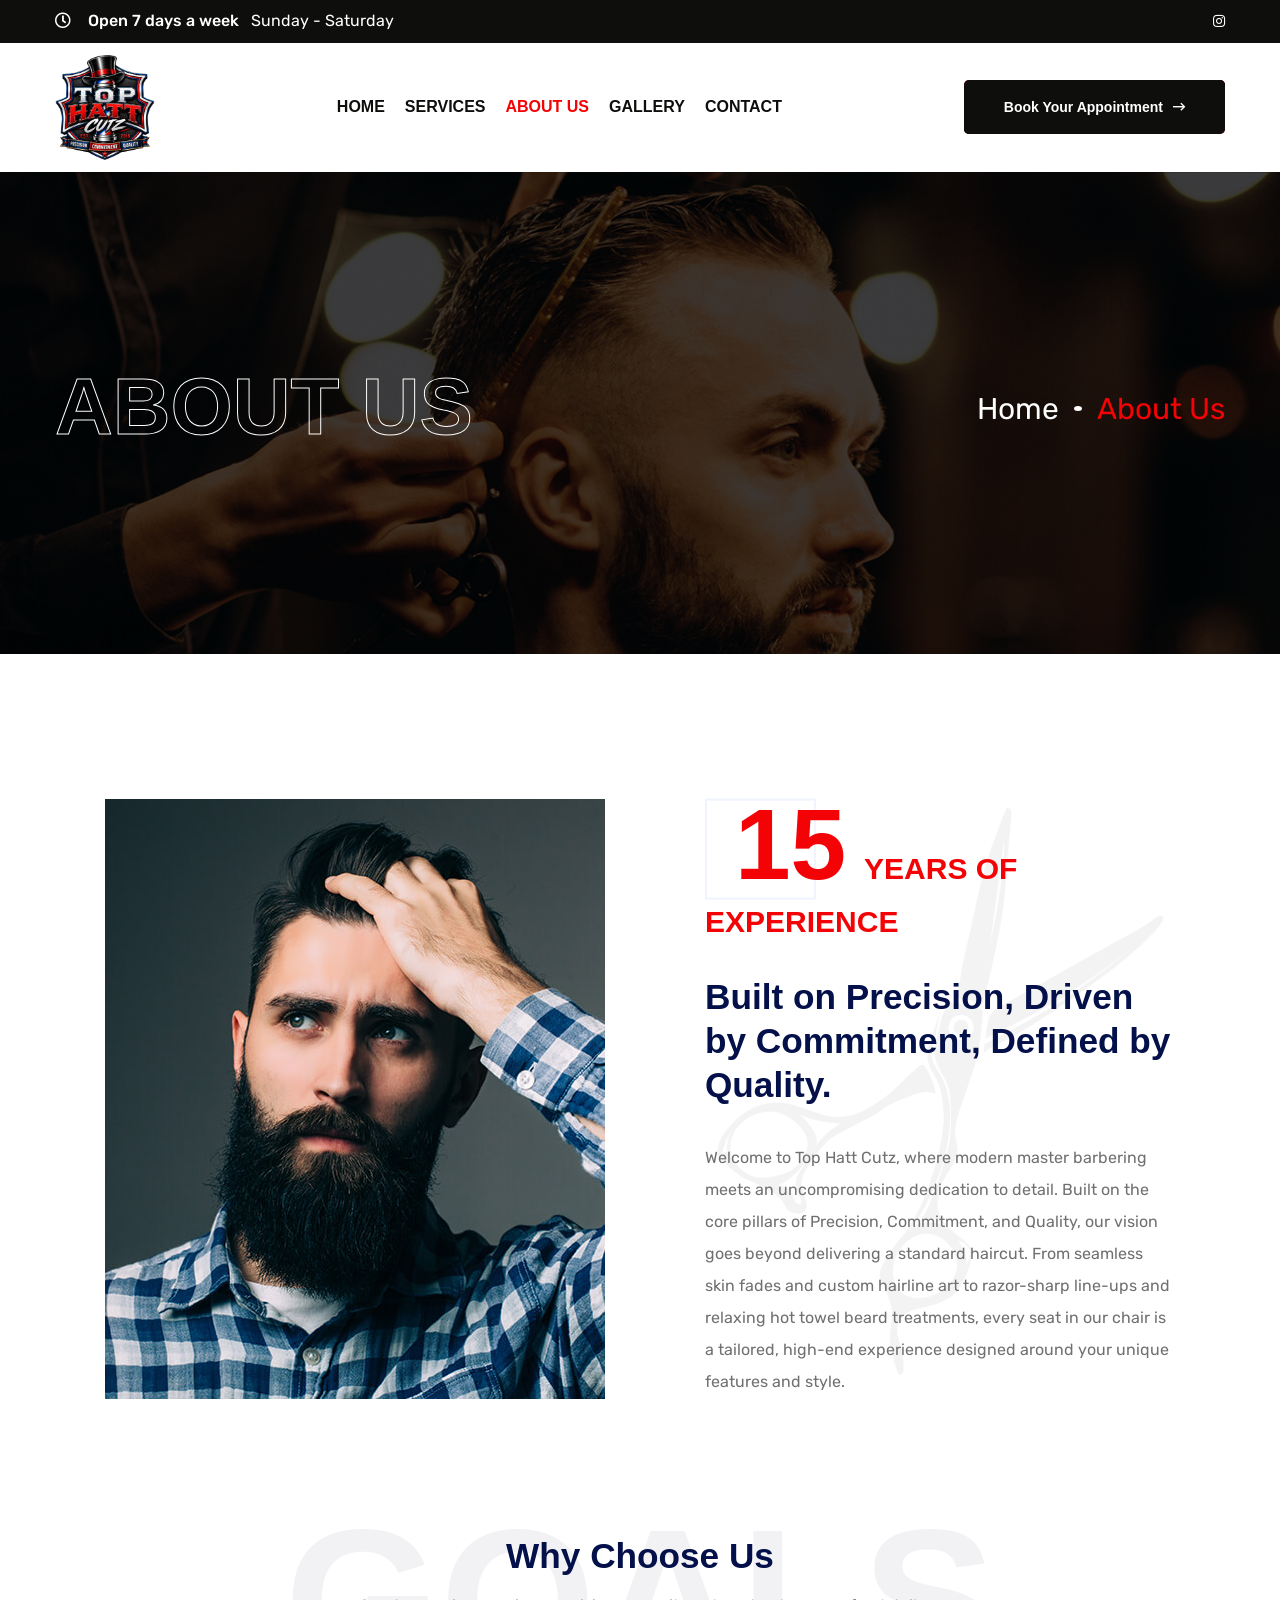
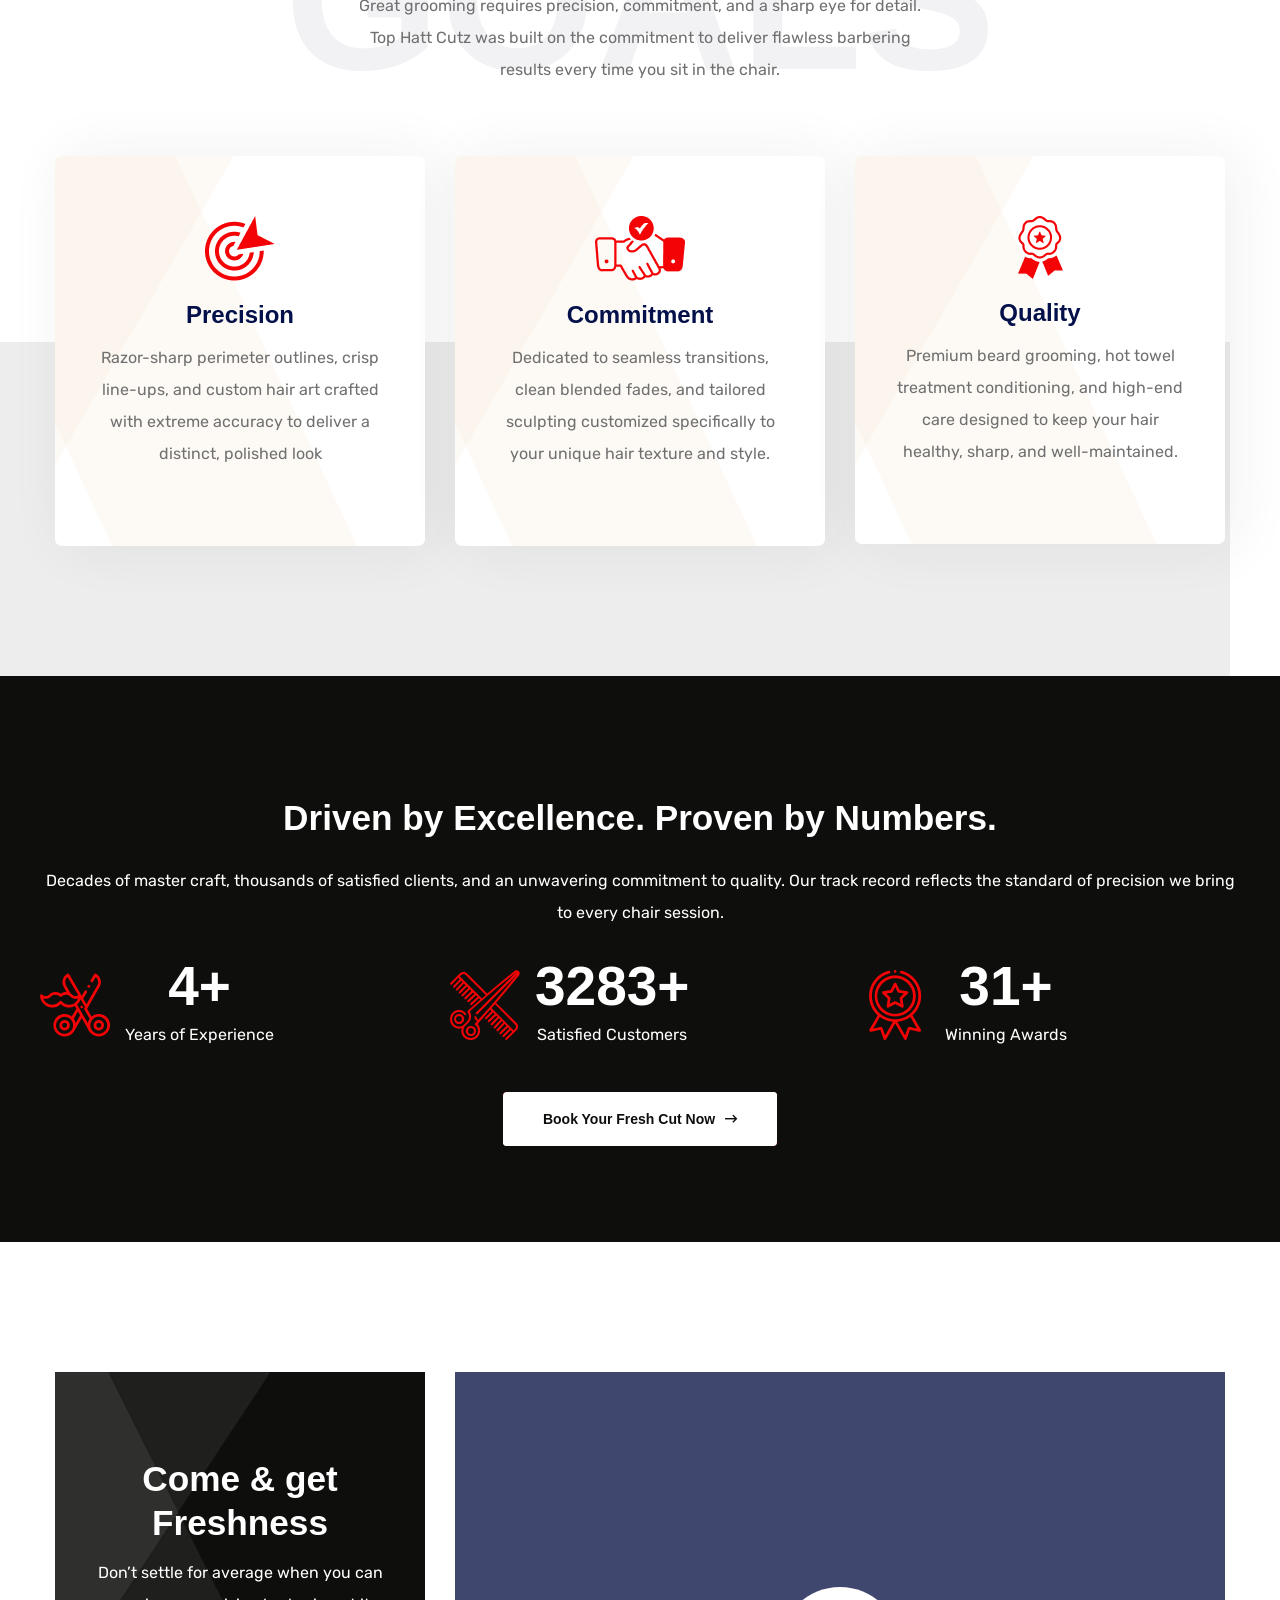
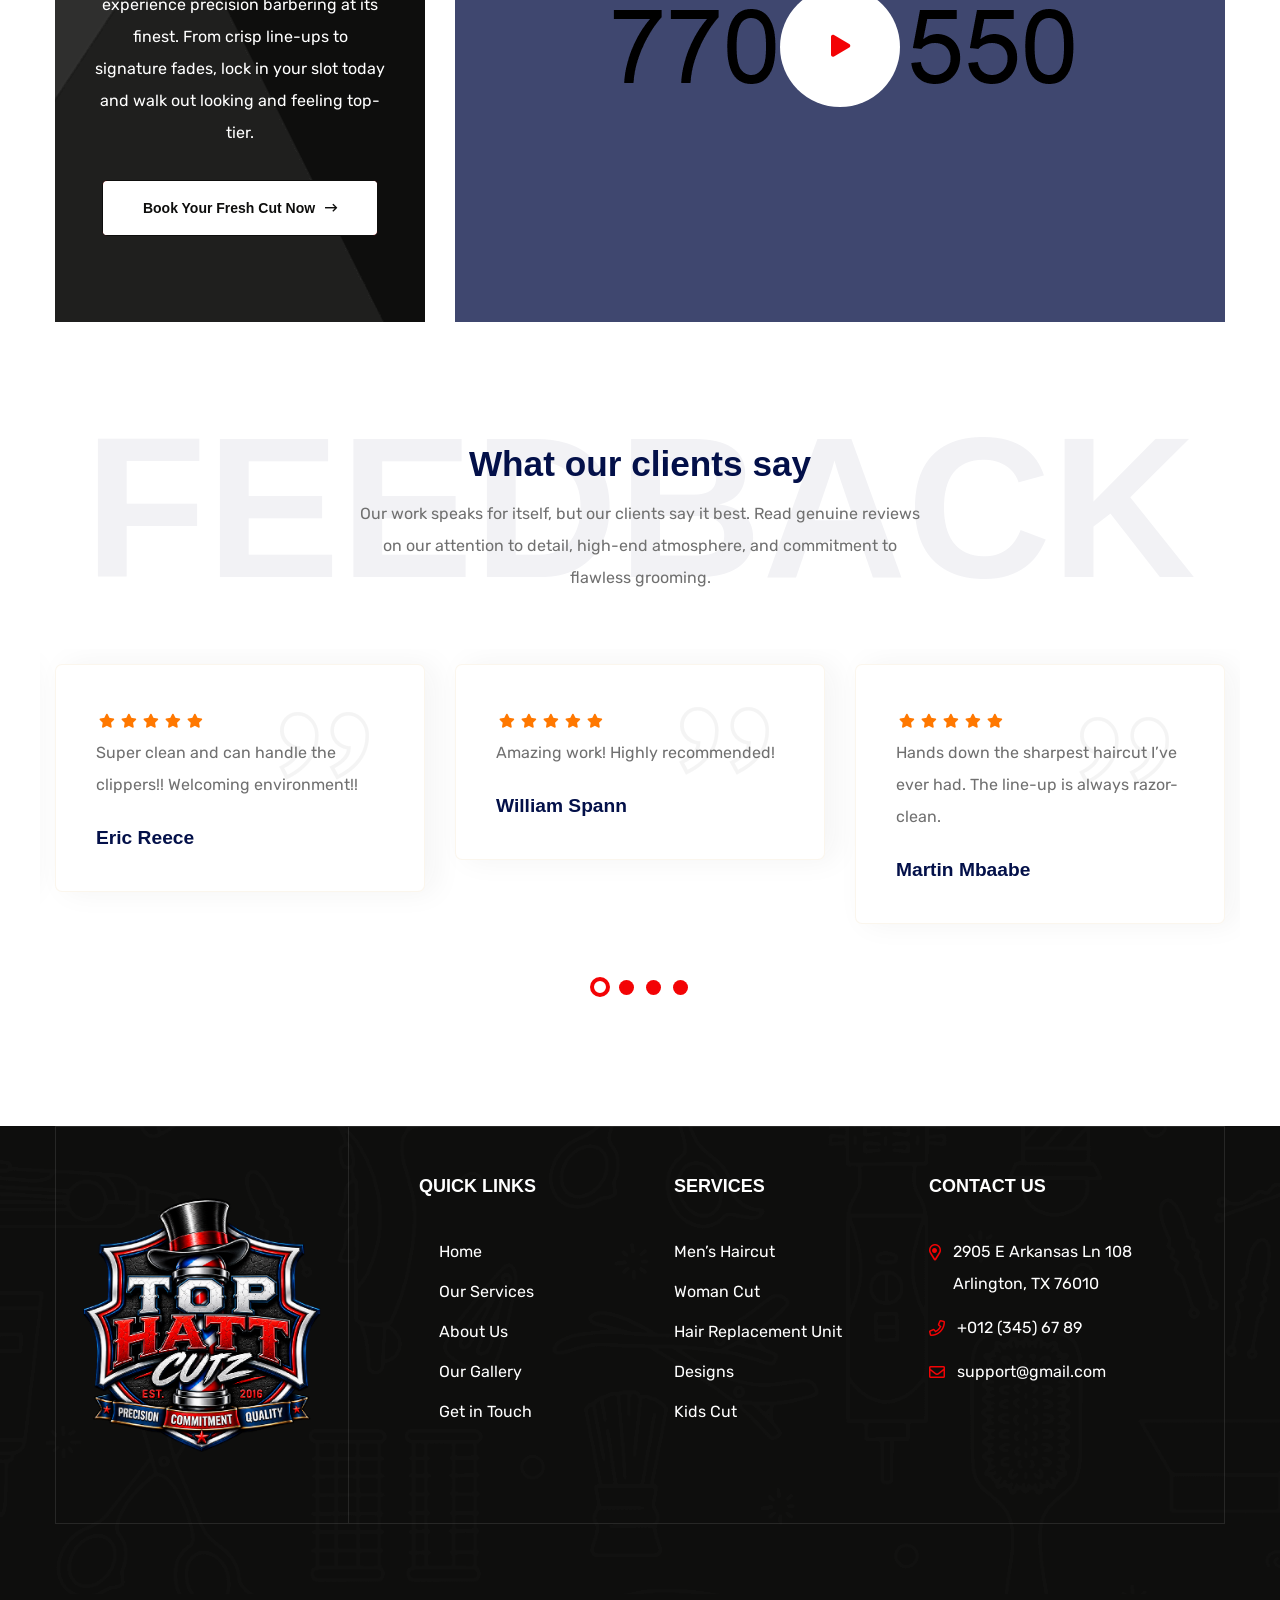
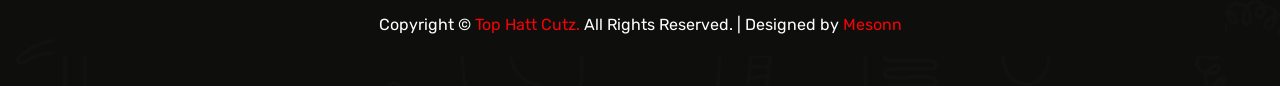
==== commit 25e7c951: "new corrections" ====
--- a/about.html
+++ b/about.html
@@ -41,7 +41,7 @@
 
         <!-- main header -->
         <header class="main-header header-three">
-           <div class="header-top-wrap bg-yellow text-white">
+           <div class="header-top-wrap bg-black text-white">
                <div class="container">
                    <div class="header-top py-5">
                         <div class="row">
@@ -69,7 +69,7 @@
            </div>
            
             <!--Header-Upper-->
-            <div class="header-upper bg-black">
+            <div class="header-upper">
                 <div class="container clearfix">
 
                     <div class="header-inner py-10 rpy-0 d-lg-flex align-items-center">
@@ -102,7 +102,7 @@
 
                                         <li><a href="services.html">Services</a></li>
 
-                                        <li><a href="about.html">About Us</a></li>
+                                        <li class="active"><a href="about.html">About Us</a></li>
 
                                         <li><a href="gallery.html">Gallery</a></li>
 
@@ -116,7 +116,7 @@
                         
                         <!-- Menu Button -->
                         <div class="menu-button d-none d-lg-block">
-                           <a href="#" class="theme-btn">Book Your Appointment <i class="far fa-long-arrow-right"></i></a>
+                           <a href="#" class="theme-btn bnt">Book Your Appointment <i class="far fa-long-arrow-right"></i></a>
                         </div>
                     </div>
                 </div>
@@ -282,7 +282,7 @@
             <div class="container">
                 <div class="row">
                     <div class="col-lg-4">
-                        <div class="cta-part bg-yellow text-center text-white p-40 rpy-55 wow fadeInLeft delay-0-2s" style="background-image: url(assets/images/background/video-cta-bg.png);">
+                        <div class="cta-part bg-black text-center text-white p-40 rpy-55 wow fadeInLeft delay-0-2s" style="background-image: url(assets/images/background/video-cta-bg.png);">
                             <div class="section-title mb-15">
                                 <h2>Come & get Freshness</h2>
                                 <p>Don’t settle for average when you can experience precision barbering at its finest. From crisp line-ups to signature fades, lock in your slot today and walk out looking and feeling top-tier.</p>
--- a/assets/css/style.css
+++ b/assets/css/style.css
@@ -348,7 +348,7 @@
 .theme-btn,
 a.theme-btn {
   z-index: 1;
-  color: white;
+  color: var(--black-color) !important;
   font-size: 14px;
   overflow: hidden;
   cursor: pointer;
@@ -370,13 +370,25 @@
   -ms-flex-pack: center;
   justify-content: center;
   font-family: var(--title-font);
-  background: var(--dark-color); }
+  background: var(--primary-color); }
+
+  .theme-btn:hover,
+  a.theme-btn:hover{
+    color: white !important;
+    background: var(--primary-color);
+  }
   .theme-btn i,
   a.theme-btn i {
+    color: var(--black-color) !important;
     -webkit-transition: 0.5s;
     -o-transition: 0.5s;
     transition: 0.5s;
     margin-left: 10px; }
+
+    .theme-btn:hover i,
+  a.theme-btn:hover i {
+    color: var(--white-color) !important; }
+
   .theme-btn:after, .theme-btn:before,
   a.theme-btn:after,
   a.theme-btn:before {
@@ -389,72 +401,35 @@
     width: 0;
     height: 0;
     background: transparent; }
+
   .theme-btn:before,
   a.theme-btn:before {
     left: 0;
     top: 0;
     border-bottom: 55px solid transparent;
-    border-left: 350px solid var(--primary-color); }
+    border-left: 350px solid var(--white-color); }
+
   .theme-btn:after,
   a.theme-btn:after {
     right: 0;
     bottom: 0;
     border-top: 55px solid transparent;
-    border-right: 350px solid var(--primary-color); }
+    border-right: 350px solid var(--white-color); }
+
   .theme-btn:hover:before,
   a.theme-btn:hover:before {
     border-bottom: 0px solid transparent;
     border-left: 0px solid var(--primary-color); }
+
   .theme-btn:hover:after,
   a.theme-btn:hover:after {
     border-top: 0px solid transparent;
     border-right: 0px solid var(--primary-color); }
+
   .theme-btn.btn-border,
   a.theme-btn.btn-border {
     border: 1px solid; }
-  .theme-btn.style-two,
-  a.theme-btn.style-two {
-    color: var(--dark-color);
-    background: var(--primary-color);
-    border: 1px solid #e8e8e8; }
-    .theme-btn.style-two:after,
-    a.theme-btn.style-two:after {
-      border-right-color: white; }
-    .theme-btn.style-two:before,
-    a.theme-btn.style-two:before {
-      border-left-color: white; }
-    .theme-btn.style-two:hover,
-    a.theme-btn.style-two:hover {
-      color: white; }
-  .theme-btn.style-three,
-  a.theme-btn.style-three {
-    color: var(--dark-color);
-    background: var(--primary-color); }
-    .theme-btn.style-three:after,
-    a.theme-btn.style-three:after {
-      border-right-color: #efefef; }
-    .theme-btn.style-three:before,
-    a.theme-btn.style-three:before {
-      border-left-color: #efefef; }
-    .theme-btn.style-three:hover,
-    a.theme-btn.style-three:hover {
-      color: white; }
-  .theme-btn.style-four,
-  a.theme-btn.style-four {
-    color: white;
-    opacity: 0.5;
-    border: 1px solid #7c7c7c;
-    background: var(--primary-color); }
-    .theme-btn.style-four:after,
-    a.theme-btn.style-four:after {
-      border-right-color: #1f1f1f; }
-    .theme-btn.style-four:before,
-    a.theme-btn.style-four:before {
-      border-left-color: #1f1f1f; }
-    .theme-btn.style-four:hover,
-    a.theme-btn.style-four:hover {
-      opacity: 1;
-      border-color: var(--primary-color); }
+
 
   @media only screen and (max-width: 767px) {
     .hero-btn {
@@ -501,7 +476,7 @@
   -ms-flex-pack: center;
   justify-content: center;
   font-family: var(--title-font);
-  border: 2px solid var(--primary-color);
+  border: 2px solid var(--white-color);
  }
   .theme2-btn i,
   a.theme2-btn i {
@@ -515,6 +490,9 @@
     background: white;
   border: 2px solid white;}
 
+  .theme2-btn:hover i {
+    color: var(--primary-color);}
+
     @media only screen and (max-width: 575px) {
     .theme2-btn,
     a.theme2-btn {
@@ -522,40 +500,24 @@
 
 /* Details Btn */
 .details-btn {
-  width: 50px;
+  width: auto;
   height: 50px;
   margin-top: 15px;
-  background: white;
+  padding: 0 30px;
+  background: var(--black-color);
   line-height: 50px;
   text-align: center;
   border-radius: 5px;
   display: inline-block;
-  color: var(--primary-color);
+  color: var(--white-color);
   -webkit-box-shadow: 10px 0 60px rgba(37, 37, 37, 0.1);
   box-shadow: 10px 0 60px rgba(37, 37, 37, 0.1); }
+
   .details-btn:hover {
     color: white;
     background: var(--primary-color); }
 
-/* Read More Btn */
-.read-more {
-  font-size: 14px;
-  padding-bottom: 2px;
-  color: var(--dark-color);
-  text-transform: uppercase;
-  font-family: var(--title-font);
-  border-bottom: 2px solid var(--dark-color); }
-  .read-more i {
-    font-size: 16px;
-    margin-left: 5px;
-    -webkit-transition: 0.5s;
-    -o-transition: 0.5s;
-    transition: 0.5s; }
-  .read-more:hover {
-    border-color: var(--primary-color); }
-    .read-more:hover i {
-      margin-left: 8px; }
-
+    
 /** List Style One **/
 .list-style-one li:not(:last-child) {
   margin-bottom: 8px; }
@@ -837,16 +799,19 @@
   background-color: var(--white-color); }
 
 .bg-lighter-two {
-  background-color: #efefef; }
+  background-color: #ffffff; }
 
 .bg-yellow {
   background-color: var(--primary-color); }
 
+.bg-dark {
+  background-color: var(--dark-color); }
+
 .bg-black {
-  background-color: var(--dark-color); }
+  background-color: var(--black-color); }
 
 .bg-black-two {
-  background-color: #151515; }
+  background-color: #0E0E0D; }
 
 .bg-blue {
   background-color: #1e73be; }
@@ -2921,11 +2886,106 @@
     top: 0;
     left: 0;
     position: fixed;
-    background: var(--dark-color);
+    background: var(--white-color);
     -webkit-animation: sticky  1s;
     animation: sticky  1s;
     -webkit-box-shadow: 0px 0px 30px 0px rgba(87, 95, 245, 0.1);
-    box-shadow: 0px 0px 30px 0px rgba(87, 95, 245, 0.1); }
+    box-shadow: 0px 0px 30px 0px rgba(9, 10, 28, 0.6); }
+
+    .main-header.fixed-header .header-upper .main-menu .navbar-collapse li a {
+      color: var(--black-color); }
+
+      .main-header.fixed-header .header-upper .header-inner .menu-button .bnt, .what-we-do-content .bnt, .header-three .header-upper .header-inner .menu-button .bnt{
+       color: var(--white-color) !important;
+  background: var(--black-color) !important;
+      }
+
+      .main-header.fixed-header .header-upper .header-inner .menu-button .bnt,
+.main-header.fixed-header .header-upper .header-inner .menu-button a.bnt, .what-we-do-content .bnt, .what-we-do-content a.bnt, .header-three .header-upper .header-inner .menu-button .bnt{
+  z-index: 1;
+  color: var(--white-color) !important;
+  font-size: 14px;
+  overflow: hidden;
+  cursor: pointer;
+  -webkit-transition: 0.5s;
+  -o-transition: 0.5s;
+  transition: 0.5s;
+  font-weight: 600;
+  position: relative;
+  border-radius: 5px;
+  text-align: center;
+  padding: 11px 40px;
+  -webkit-box-align: center;
+  -ms-flex-align: center;
+  align-items: center;
+  display: -webkit-inline-box;
+  display: -ms-inline-flexbox;
+  display: inline-flex;
+  -webkit-box-pack: center;
+  -ms-flex-pack: center;
+  justify-content: center;
+  font-family: var(--title-font);
+  background: var(--primary-color) !important;  }
+
+  .main-header.fixed-header .header-upper .header-inner .menu-button .bnt:hover,
+  .main-header.fixed-header .header-upper .header-inner .menu-button a.bnt:hover, .what-we-do-content .bnt:hover, .what-we-do-content a.bnt:hover, .header-three .header-upper .header-inner .menu-button .bnt:hover {
+    color: white !important;
+    background: var(--primary-color);
+  }
+  .main-header.fixed-header .header-upper .header-inner .menu-button .bnt i,
+  .main-header.fixed-header .header-upper .header-inner .menu-button a.bnt i, .what-we-do-content .bnt i, .what-we-do-content a.bnt i, .header-three .header-upper .header-inner .menu-button .bnt i {
+    color: var(--white-color) !important;
+    -webkit-transition: 0.5s;
+    -o-transition: 0.5s;
+    transition: 0.5s;
+    margin-left: 10px; }
+
+    .theme-btn:hover i,
+  a.theme-btn:hover i {
+    color: var(--white-color) !important; }
+
+  .main-header.fixed-header .header-upper .header-inner .menu-button .bnt:after, .main-header.fixed-header .header-upper .header-inner .menu-button .bnt:before, .what-we-do-content .bnt:after, .what-we-do-content .bnt:before,
+  .main-header.fixed-header .header-upper .header-inner .menu-button a.bnt:after,
+  .main-header.fixed-header .header-upper .header-inner .menu-button a.bnt:before, .what-we-do-content a.bnt:after, .header-three .header-upper .header-inner .menu-button .bnt:after, .header-three .header-upper .header-inner .menu-button .bnt:before {
+    z-index: -1;
+    content: '';
+    -webkit-transition: 0.75s;
+    -o-transition: 0.75s;
+    transition: 0.75s;
+    position: absolute;
+    width: 0;
+    height: 0;
+    background: transparent; }
+
+  .main-header.fixed-header .header-upper .header-inner .menu-button .bnt:before,
+  .main-header.fixed-header .header-upper .header-inner .menu-button a.bnt:before, .what-we-do-content .bnt:before, .header-three .header-upper .header-inner .menu-button .bnt:before {
+    left: 0;
+    top: 0;
+    border-bottom: 55px solid transparent;
+    border-left: 350px solid var(--black-color); }
+
+  .main-header.fixed-header .header-upper .header-inner .menu-button .bnt:after,
+  .main-header.fixed-header .header-upper .header-inner .menu-button a.bnt:after, .what-we-do-content .bnt:after, .header-three .header-upper .header-inner .menu-button .bnt:after {
+    right: 0;
+    bottom: 0;
+    border-top: 55px solid transparent;
+    border-right: 350px solid var(--black-color); }
+
+  .main-header.fixed-header .header-upper .header-inner .menu-button .bnt:hover:before,
+  .main-header.fixed-header .header-upper .header-inner .menu-button a.bnt:hover:before, .what-we-do-content .bnt:hover:before, .header-three .header-upper .header-inner .menu-button .bnt:hover:before {
+    border-bottom: 0px solid transparent;
+    border-left: 0px solid var(--primary-color); }
+
+  .main-header.fixed-header .header-upper .header-inner .menu-button .bnt:hover:after,
+  .main-header.fixed-header .header-upper .header-inner .menu-button a.bnt:hover:after, .what-we-do-content .bnt:hover:after, .header-three .header-upper .header-inner .menu-button .bnt:hover:after {
+    border-top: 0px solid transparent;
+    border-right: 0px solid var(--primary-color); }
+
+  .theme-btn.btn-border,
+  a.theme-btn.btn-border {
+    border: 1px solid; }
+
+
 
 .header-top ul {
   display: -webkit-inline-box;
@@ -3050,6 +3110,16 @@
       -webkit-transition: all 500ms ease;
       -o-transition: all 500ms ease;
       transition: all 500ms ease; }
+
+      .main-header .header-upper .header-inner .nav-outer .main-menu .navbar-collapse li.active a {
+      color: var(--primary-color);}
+
+      .main-header .header-upper .header-inner .nav-outer .main-menu .navbar-collapse li a:hover {
+      color: var(--primary-color);
+      -webkit-transition: all 500ms ease;
+      -o-transition: all 500ms ease;
+      transition: all 500ms ease; }
+
       @media only screen and (max-width: 991px) {
         .main-menu .navbar-collapse li a {
           padding: 10px 10px;
@@ -3184,6 +3254,12 @@
 .header-two.fixed-header .header-inner {
   padding-top: 0;
   padding-bottom: 0; }
+
+.header-three  {
+  background-color: var(--white-color);}
+
+  .header-three .header-upper .header-inner .main-menu .navbar-collapse .navigation li a{
+  color: var(--black-color);}
 
 .header-three .menu-button .theme-btn {
   padding-top: 8px;
@@ -3691,6 +3767,7 @@
     
   .feature-item:hover {
     outline: 2px solid #e8e8e8; }
+
   .feature-item.style-two {
     border: none;
     outline: none;
@@ -3703,65 +3780,6 @@
     .feature-item.style-two p {
       color: white;
       opacity: 0.6; }
-
-/* Feature Two */
-.feature-item-two {
-  border-radius: 7px;
-  padding: 20px 30px;
-  margin-bottom: 30px;
-  -webkit-box-align: center;
-  -ms-flex-align: center;
-  align-items: center;
-  background: #efefef;
-  border: 1px solid rgba(31, 31, 31, 0.15); }
-  @media only screen and (min-width: 376px) {
-    .feature-item-two {
-      display: -webkit-box;
-      display: -ms-flexbox;
-      display: flex; } }
-  .feature-item-two .icon {
-    -webkit-box-flex: 0;
-    -ms-flex: none;
-    flex: none;
-    color: white;
-    font-size: 40px;
-    margin-right: 20px;
-    width: 75px;
-    height: 75px;
-    background: var(--primary-color);
-    line-height: 75px;
-    border-radius: 50%;
-    text-align: center; }
-    @media only screen and (max-width: 375px) {
-      .feature-item-two .icon {
-        margin-bottom: 15px; } }
-    .feature-item-two .icon i:before {
-      line-height: inherit; }
-  .feature-item-two h3 {
-    margin-bottom: 8px; }
-    @media only screen and (max-width: 991px) {
-      .feature-item-two h3 {
-        font-size: 20px; } }
-  .feature-item-two p {
-    margin-bottom: 0;
-    line-height: 1.55; }
-
-/* Services Three */
-.services-area-three {
-  z-index: 1;
-  position: relative; }
-  .services-area-three::before {
-    position: absolute;
-    content: "";
-    width: 100%;
-    height: 100%;
-    z-index: -1;
-    top: 0;
-    left: 0;
-    opacity: 1;
-    background-color: #1f1f1f; }
-  .services-area-three:before {
-    mix-blend-mode: multiply; }
 
 /*******************************************************/
 /****************** 10. About Section ******************/
@@ -3830,96 +3848,6 @@
 .about-image-two {
   z-index: 1;
   position: relative; }
-  
-  .about-image-two .big-letter {
-    z-index: -1;
-    left: -100px;
-    bottom: -80px;
-    line-height: 1;
-    font-size: 500px;
-    font-weight: 700;
-    position: absolute;
-    color: var(--primary-color);
-    text-transform: uppercase;
-    font-family: var(--title-font); }
-    @media only screen and (max-width: 991px) {
-      .about-image-two .big-letter {
-        left: -60px;
-        bottom: -60px;
-        font-size: 350px; } }
-    @media only screen and (max-width: 479px) {
-      .about-image-two .big-letter {
-        left: -50px;
-        bottom: -40px;
-        font-size: 250px; } }
-
-@media only screen and (min-width: 992px) {
-  .about-content-two {
-    max-width: 400px;
-    margin-left: auto; } }
-
-/* About Us Three */
-@media only screen and (min-width: 992px) {
-  .about-content-three {
-    max-width: 410px; } }
-
-.about-content-three .special-text {
-  display: -webkit-box;
-  display: -ms-flexbox;
-  display: flex;
-  -webkit-box-align: center;
-  -ms-flex-align: center;
-  align-items: center;
-  -webkit-box-pack: center;
-  -ms-flex-pack: center;
-  justify-content: center;
-  -webkit-box-orient: vertical;
-  -webkit-box-direction: normal;
-  -ms-flex-direction: column;
-  flex-direction: column;
-  -webkit-transform: rotate(180deg);
-  -ms-transform: rotate(180deg);
-  transform: rotate(180deg);
-  -webkit-writing-mode: vertical-rl; }
-  .about-content-three .special-text span {
-    line-height: 1;
-    font-weight: 700;
-    margin-left: 15px;
-    font-family: var(--title-font); }
-    .about-content-three .special-text span:not(.number) {
-      font-size: 35px;
-      text-transform: uppercase; }
-      @media only screen and (max-width: 575px) {
-        .about-content-three .special-text span:not(.number) {
-          font-size: 30px; } }
-      @media only screen and (max-width: 375px) {
-        .about-content-three .special-text span:not(.number) {
-          font-size: 25px; } }
-    .about-content-three .special-text span.number {
-      font-size: 200px;
-      color: transparent;
-      margin-bottom: -20px;
-      -webkit-transform: rotate(90deg);
-      -ms-transform: rotate(90deg);
-      transform: rotate(90deg);
-      background-size: cover;
-      -webkit-background-clip: text;
-      background-image: url(../images/about/special-bg.jpg); }
-      @media only screen and (max-width: 575px) {
-        .about-content-three .special-text span.number {
-          font-size: 150px; } }
-
-.about-three-images {
-  display: -webkit-box;
-  display: -ms-flexbox;
-  display: flex;
-  -webkit-box-align: center;
-  -ms-flex-align: center;
-  align-items: center; }
-  .about-three-images img:first-child {
-    width: 70%; }
-  .about-three-images img:last-child {
-    width: 30%; }
 
 /* About Us Four */
 .about-content-four .experience {
@@ -4087,127 +4015,6 @@
   -webkit-animation: down-up-one 10s infinite;
   animation: down-up-one 10s infinite; }
 
-/* Service Style Two */
-.service-two-item {
-  overflow: hidden;
-  position: relative;
-  margin-bottom: 30px; }
-  .service-two-item .image img {
-    width: 100%; }
-  .service-two-item .heading {
-    position: absolute;
-    height: 100%;
-    width: 65px;
-    left: 0;
-    top: 0;
-    -webkit-transition: 0.5s;
-    -o-transition: 0.5s;
-    transition: 0.5s;
-    display: -webkit-box;
-    display: -ms-flexbox;
-    display: flex;
-    -webkit-box-align: center;
-    -ms-flex-align: center;
-    align-items: center;
-    -webkit-box-pack: center;
-    -ms-flex-pack: center;
-    justify-content: center;
-    -webkit-transition-delay: 0.25s;
-    -o-transition-delay: 0.25s;
-    transition-delay: 0.25s;
-    background: var(--primary-color);
-    -webkit-writing-mode: vertical-rl;
-    -webkit-transform: rotate3d(0, 0, 1, 180deg);
-    transform: rotate3d(0, 0, 1, 180deg); }
-    @media only screen and (max-width: 375px) {
-      .service-two-item .heading {
-        width: 50px; } }
-    .service-two-item .heading:before {
-      position: absolute;
-      content: '';
-      right: 100%;
-      top: 50%;
-      -webkit-transform: translateY(-50%);
-      -ms-transform: translateY(-50%);
-      transform: translateY(-50%);
-      border-top: 15px solid transparent;
-      border-bottom: 15px solid transparent;
-      border-right: 15px solid var(--primary-color); }
-    .service-two-item .heading i {
-      color: white;
-      font-size: 33px;
-      margin-bottom: 20px;
-      -webkit-transform: rotate(180deg);
-      -ms-transform: rotate(180deg);
-      transform: rotate(180deg); }
-      @media only screen and (max-width: 375px) {
-        .service-two-item .heading i {
-          font-size: 25px; } }
-    .service-two-item .heading h3 {
-      color: white;
-      margin-bottom: 0; }
-      @media only screen and (max-width: 375px) {
-        .service-two-item .heading h3 {
-          font-size: 20px; } }
-  .service-two-item .hover-content {
-    width: 100%;
-    height: 100%;
-    left: 0;
-    top: 0;
-    opacity: 0;
-    color: white;
-    padding: 50px;
-    -webkit-transition: 0.5s;
-    -o-transition: 0.5s;
-    transition: 0.5s;
-    text-align: center;
-    position: absolute;
-    display: -webkit-box;
-    display: -ms-flexbox;
-    display: flex;
-    -webkit-box-align: center;
-    -ms-flex-align: center;
-    align-items: center;
-    -webkit-box-pack: center;
-    -ms-flex-pack: center;
-    justify-content: center;
-    -webkit-box-orient: vertical;
-    -webkit-box-direction: normal;
-    -ms-flex-direction: column;
-    flex-direction: column;
-    background: rgba(31, 31, 31, 0.9);
-    -webkit-transform: rotate3d(0.5, -0.5, 0.5, -125deg);
-    transform: rotate3d(0.5, -0.5, 0.5, -125deg); }
-    @media only screen and (max-width: 375px) {
-      .service-two-item .hover-content {
-        padding: 20px; } }
-    .service-two-item .hover-content i {
-      font-size: 75px;
-      margin-bottom: 22px;
-      color: var(--primary-color); }
-      @media only screen and (max-width: 375px) {
-        .service-two-item .hover-content i {
-          font-size: 45px; } }
-    @media only screen and (max-width: 375px) {
-      .service-two-item .hover-content h3 {
-        font-size: 20px; } }
-    .service-two-item .hover-content h3 a:not(:hover) {
-      color: white; }
-  .service-two-item:hover .heading {
-    left: 50%;
-    opacity: 0;
-    -webkit-transition-delay: 0s;
-    -o-transition-delay: 0s;
-    transition-delay: 0s;
-    -webkit-transform: rotate3d(1, 0, 1, -100deg);
-    transform: rotate3d(1, 0, 1, -100deg); }
-  .service-two-item:hover .hover-content {
-    opacity: 1;
-    -webkit-transition-delay: 0.25s;
-    -o-transition-delay: 0.25s;
-    transition-delay: 0.25s;
-    -webkit-transform: rotate3d(0, 0, 0, 0deg);
-    transform: rotate3d(0, 0, 0, 0deg); }
 
 /* Service Style Three */
 .service-three-item {
@@ -4305,52 +4112,6 @@
   height: 45%;
   background: #EDEDED; }
 
-/* Service Details */
-.service-details-content .image img {
-  width: 100%; }
-
-.service-details-content .content {
-  padding-left: 40px;
-  padding-right: 30px; }
-  @media only screen and (max-width: 575px) {
-    .service-details-content .content {
-      padding-right: 0;
-      padding-left: 25px; } }
-  @media only screen and (max-width: 375px) {
-    .service-details-content .content {
-      padding-left: 0; } }
-  .service-details-content .content:not(:last-child) {
-    margin-bottom: 40px; }
-  .service-details-content .content h2 {
-    position: relative;
-    margin-bottom: 25px;
-    text-transform: uppercase; }
-    @media only screen and (min-width: 768px) {
-      .service-details-content .content h2 {
-        font-size: 45px; } }
-    @media only screen and (max-width: 575px) {
-      .service-details-content .content h2 {
-        font-size: 35px; } }
-    @media only screen and (max-width: 479px) {
-      .service-details-content .content h2 {
-        font-size: 30px;
-        line-height: 1.35; } }
-    .service-details-content .content h2:before {
-      position: absolute;
-      content: '';
-      top: 10%;
-      width: 5px;
-      left: -40px;
-      height: 85%;
-      background: var(--primary-color); }
-      @media only screen and (max-width: 575px) {
-        .service-details-content .content h2:before {
-          width: 3px;
-          left: -25px; } }
-      @media only screen and (max-width: 375px) {
-        .service-details-content .content h2:before {
-          display: none; } }
-
 @media only screen and (min-width: 768px) {
   .service-middle {
     display: -webkit-box;
@@ -4374,44 +4135,6 @@
 
 .service-middle .video-part:before {
   opacity: 0.3; }
-
-.faqs .card {
-  border: none;
-  background: rgba(15, 31, 31, 0.1); }
-  .faqs .card:not(:last-child) {
-    margin-bottom: 15px; }
-  .faqs .card .card-header {
-    border: none;
-    display: -webkit-box;
-    display: -ms-flexbox;
-    display: flex;
-    cursor: pointer;
-    font-size: 18px;
-    -webkit-transition: 0.5s;
-    -o-transition: 0.5s;
-    transition: 0.5s;
-    padding: 15px 30px;
-    text-transform: uppercase;
-    background: rgba(15, 31, 31, 0.1);
-    -webkit-box-pack: justify;
-    -ms-flex-pack: justify;
-    justify-content: space-between; }
-    @media only screen and (max-width: 479px) {
-      .faqs .card .card-header {
-        font-size: 16px;
-        padding-left: 20px;
-        padding-right: 20px; } }
-    .faqs .card .card-header i {
-      margin-top: 5px;
-      padding-left: 5px; }
-    .faqs .card .card-header.collapsed {
-      background: transparent; }
-  .faqs .card .card-body {
-    padding: 20px 30px 5px; }
-    @media only screen and (max-width: 479px) {
-      .faqs .card .card-body {
-        padding-left: 20px;
-        padding-right: 20px; } }
 
 /*******************************************************/
 /**************** 12. Pricing Plan Area ****************/
@@ -4434,7 +4157,7 @@
 
     .pricing-plan-area2 {
   z-index: 1;
-  background-color: var(--dark-color);
+  background-color: var(--black-color);
 }
 
 .price-tab {
@@ -4622,99 +4345,6 @@
     -ms-transform: translate(-50%, -35%) rotate(35deg);
     transform: translate(-50%, -35%) rotate(35deg); }
 
-/* Pricing Area Two */
-.price-item-two {
-  position: relative;
-  border-radius: 7px;
-  padding: 60px 40px;
-  margin-bottom: 30px;
-  border: 2px solid #e8e8e8; }
-  .price-item-two .price-type {
-    position: absolute;
-    top: -2px;
-    right: -2px;
-    color: white;
-    line-height: 1;
-    font-size: 18px;
-    font-weight: 500;
-    padding: 12px 10px;
-    border-radius: 0 7px;
-    text-transform: uppercase;
-    -webkit-transform: rotate(180deg);
-    -ms-transform: rotate(180deg);
-    transform: rotate(180deg);
-    background: var(--primary-color);
-    font-family: var(--title-font);
-    -webkit-writing-mode: vertical-rl; }
-  .price-item-two .image {
-    text-align: center;
-    margin-bottom: 35px; }
-  .price-item-two h3 {
-    font-size: 30px;
-    text-align: center;
-    margin-bottom: 40px;
-    text-transform: uppercase; }
-  .price-item-two ul li {
-    margin-bottom: 20px;
-    display: -webkit-box;
-    display: -ms-flexbox;
-    display: flex;
-    -webkit-box-align: center;
-    -ms-flex-align: center;
-    align-items: center;
-    -webkit-box-pack: justify;
-    -ms-flex-pack: justify;
-    justify-content: space-between; }
-    .price-item-two ul li .content {
-      margin-right: 15px; }
-      .price-item-two ul li .content h5 {
-        margin-bottom: 2px; }
-    .price-item-two ul li .price {
-      font-size: 30px;
-      font-weight: 500;
-      margin-top: 15px;
-      color: var(--primary-color);
-      -ms-flex-item-align: self-start;
-      -ms-grid-row-align: self-start;
-      align-self: self-start;
-      font-family: var(--title-font); }
-  .price-item-two .theme-btn {
-    width: 100%;
-    margin-top: 20px; }
-    .price-item-two .theme-btn:before {
-      border-left-width: 365px;
-      border-bottom-width: 65px; }
-    .price-item-two .theme-btn:after {
-      border-top-width: 65px;
-      border-right-width: 365px; }
-  @media only screen and (max-width: 375px) {
-    .price-item-two {
-      padding-left: 20px;
-      padding-right: 20px; } }
-  .price-item-two.active-price {
-    background: #FBF7EE;
-    border-color: #FBF7EE; }
-    .price-item-two.active-price .theme-btn {
-      color: white; }
-      .price-item-two.active-price .theme-btn:after, .price-item-two.active-price .theme-btn:before {
-        border-color: var(--primary-color); }
-
-/* Price Plan Three */
-.pricing-area-three {
-  z-index: 1;
-  position: relative; }
-  .pricing-area-three::before {
-    position: absolute;
-    content: "";
-    width: 100%;
-    height: 100%;
-    z-index: -1;
-    top: 0;
-    left: 0;
-    opacity: 1;
-    background-color: #1f1f1f; }
-  .pricing-area-three:before {
-    mix-blend-mode: multiply; }
 
 .bg-black .price-tab .nav-link {
   border-radius: 5px; }
@@ -4736,20 +4366,6 @@
 .text-white .price-item .content span {
   opacity: 0.5; }
 
-/* Price Plane Four */
-.pricing-plan-four {
-  z-index: 1;
-  position: relative; }
-  .pricing-plan-four::before {
-    position: absolute;
-    content: "";
-    width: 100%;
-    height: 100%;
-    z-index: -1;
-    top: 0;
-    left: 0;
-    opacity: 0.93;
-    background-color: #1f1f1f; }
 
 /*******************************************************/
 /****************** 13. Gallery Area *******************/
@@ -4860,38 +4476,6 @@
     -ms-transform: scaleY(1);
     transform: scaleY(1); }
 
-/* Gallery Area Two */
-.gallery-area-two {
-  z-index: 1;
-  position: relative; }
-  .gallery-area-two::before {
-    position: absolute;
-    content: "";
-    width: 100%;
-    height: 100%;
-    z-index: -1;
-    top: 0;
-    left: 0;
-    opacity: 1;
-    background-color: #FBF7EE; }
-  .gallery-area-two:before {
-    top: -40px;
-    height: 90%; }
-  @media only screen and (min-width: 1400px) {
-    .gallery-area-two {
-      padding-left: 55px;
-      padding-right: 55px; } }
-
-/* Gallery Area Three */
-@media only screen and (min-width: 1400px) {
-  .gallery-area-three {
-    padding-left: 55px;
-    padding-right: 55px; } }
-
-/* Gallery Area Four */
-.gallery-area-four .gallery-item .gallery-content .icon {
-  width: 75px;
-  height: 75px; }
 
 /* Gallery Page */
 @media only screen and (min-width: 1400px) {
@@ -4904,170 +4488,6 @@
     -webkit-box-ordinal-group: 3;
     -ms-flex-order: 2;
     order: 2; } }
-
-/* Gallery Details */
-.gallery-details-area .image img {
-  width: 100%; }
-
-.protfolio-details-content h2, .protfolio-details-content h3, .protfolio-details-content p {
-  margin-bottom: 25px; }
-
-.protfolio-details-content h2 {
-  text-transform: uppercase; }
-  @media only screen and (max-width: 575px) {
-    .protfolio-details-content h2 {
-      font-size: 35px; } }
-
-.protfolio-details-content h3 {
-  text-transform: uppercase; }
-  @media only screen and (max-width: 575px) {
-    .protfolio-details-content h3 {
-      line-height: 1.5; } }
-
-.first-letter {
-  display: -webkit-box;
-  display: -ms-flexbox;
-  display: flex; }
-  .first-letter span:first-child {
-    font-size: 60px;
-    height: 80px;
-    width: 80px;
-    -webkit-box-flex: 0;
-    -ms-flex: none;
-    flex: none;
-    color: white;
-    margin-top: 8px;
-    font-weight: 700;
-    line-height: 74px;
-    text-align: center;
-    margin-right: 25px;
-    border-radius: 5px;
-    font-family: var(--title-font);
-    background: var(--primary-color); }
-    @media only screen and (max-width: 575px) {
-      .first-letter span:first-child {
-        width: 55px;
-        height: 60px;
-        font-size: 40px;
-        line-height: 54px;
-        margin-right: 18px; } }
-    @media only screen and (max-width: 375px) {
-      .first-letter span:first-child {
-        width: 35px;
-        height: 40px;
-        font-size: 25px;
-        line-height: 40px;
-        margin-right: 15px; } }
-
-.gallery-prev-next {
-  display: -webkit-box;
-  display: -ms-flexbox;
-  display: flex;
-  -webkit-box-pack: justify;
-  -ms-flex-pack: justify;
-  justify-content: space-between;
-  margin-left: -5px;
-  margin-right: -5px; }
-  .gallery-prev-next .gpn-item {
-    margin: 5px;
-    overflow: hidden;
-    position: relative; }
-    .gallery-prev-next .gpn-item .overlay-hover {
-      position: absolute;
-      width: 100%;
-      height: 100%;
-      top: 0;
-      opacity: 0;
-      color: white;
-      font-size: 35px;
-      display: -webkit-box;
-      display: -ms-flexbox;
-      display: flex;
-      -webkit-box-align: center;
-      -ms-flex-align: center;
-      align-items: center;
-      -webkit-box-pack: center;
-      -ms-flex-pack: center;
-      justify-content: center;
-      -webkit-transform: scaleX(0);
-      -ms-transform: scaleX(0);
-      transform: scaleX(0);
-      background: rgba(31, 31, 31, 0.8); }
-    .gallery-prev-next .gpn-item:first-child .overlay-hover {
-      left: -100%; }
-    .gallery-prev-next .gpn-item:last-child .overlay-hover {
-      left: 100%; }
-    .gallery-prev-next .gpn-item:hover .overlay-hover {
-      left: 0;
-      opacity: 1;
-      -webkit-transform: scaleX(1);
-      -ms-transform: scaleX(1);
-      transform: scaleX(1); }
-
-.comment-form {
-  padding: 45px 50px 60px;
-  background: rgba(31, 31, 31, 0.07); }
-  @media only screen and (max-width: 479px) {
-    .comment-form {
-      padding-left: 25px;
-      padding-right: 25px; } }
-  .comment-form .title {
-    font-weight: 700;
-    text-transform: uppercase; }
-    @media only screen and (min-width: 480px) {
-      .comment-form .title {
-        font-size: 30px; } }
-  .comment-form .form-group {
-    margin-bottom: 30px; }
-  .comment-form .form-control::-webkit-input-placeholder {
-    text-transform: uppercase; }
-  .comment-form .form-control:-ms-input-placeholder {
-    text-transform: uppercase; }
-  .comment-form .form-control::-ms-input-placeholder {
-    text-transform: uppercase; }
-  .comment-form .form-control::placeholder {
-    text-transform: uppercase; }
-  .comment-form .theme-btn {
-    background: var(--primary-color); }
-  .comment-form .your-ratting {
-    display: -webkit-box;
-    display: -ms-flexbox;
-    display: flex;
-    -webkit-box-align: center;
-    -ms-flex-align: center;
-    align-items: center; }
-    .comment-form .your-ratting h6 {
-      margin: 0 15px 0 0; }
-
-.gallery-description {
-  background: rgba(31, 31, 31, 0.07); }
-  @media only screen and (min-width: 992px) {
-    .gallery-description {
-      margin-top: -80px; } }
-  .gallery-description .title {
-    color: white;
-    margin-bottom: 0;
-    padding: 26px 45px;
-    text-transform: uppercase;
-    background: var(--primary-color); }
-    @media only screen and (max-width: 375px) {
-      .gallery-description .title {
-        padding-left: 25px;
-        padding-right: 25px; } }
-  .gallery-description ul {
-    padding: 35px 45px; }
-    @media only screen and (max-width: 375px) {
-      .gallery-description ul {
-        padding-left: 25px;
-        padding-right: 25px; } }
-    .gallery-description ul li:not(:last-child) {
-      margin-bottom: 26px;
-      padding-bottom: 24px;
-      border-bottom: 1px solid #d3d3d3; }
-    .gallery-description ul li h5 {
-      font-size: 18px;
-      margin-bottom: 0;
-      text-transform: uppercase; }
 
 /*******************************************************/
 /****************** 14. Contact Area *******************/
@@ -5117,27 +4537,6 @@
   right: 5%;
   -webkit-animation: down-up-one 10s infinite;
   animation: down-up-one 10s infinite; }
-
-/* Contact Form Two */
-.contact-form-two-wrap {
-  margin-bottom: -120px;
-  -webkit-transform: translateY(-120px);
-  -ms-transform: translateY(-120px);
-  transform: translateY(-120px); }
-  .contact-form-two-wrap .container {
-    max-width: 1320px; }
-
-.contact-form-two {
-  border-radius: 7px;
-  padding: 50px 60px 30px; }
-  @media only screen and (max-width: 479px) {
-    .contact-form-two {
-      padding-left: 25px;
-      padding-right: 25px; } }
-  .contact-form-two .theme-btn {
-    padding-left: 25px;
-    padding-right: 25px;
-    background: var(--primary-color); }
 
 /* Contact Page */
 .contact-info-part {
@@ -6345,7 +5744,7 @@
       padding-right: 25px; } }
   .working-hour h3 {
     font-size: 30px;
-    color: var(--primary-color);
+    color: var(--white-color);
     text-transform: uppercase; }
     @media only screen and (max-width: 375px) {
       .working-hour h3 {
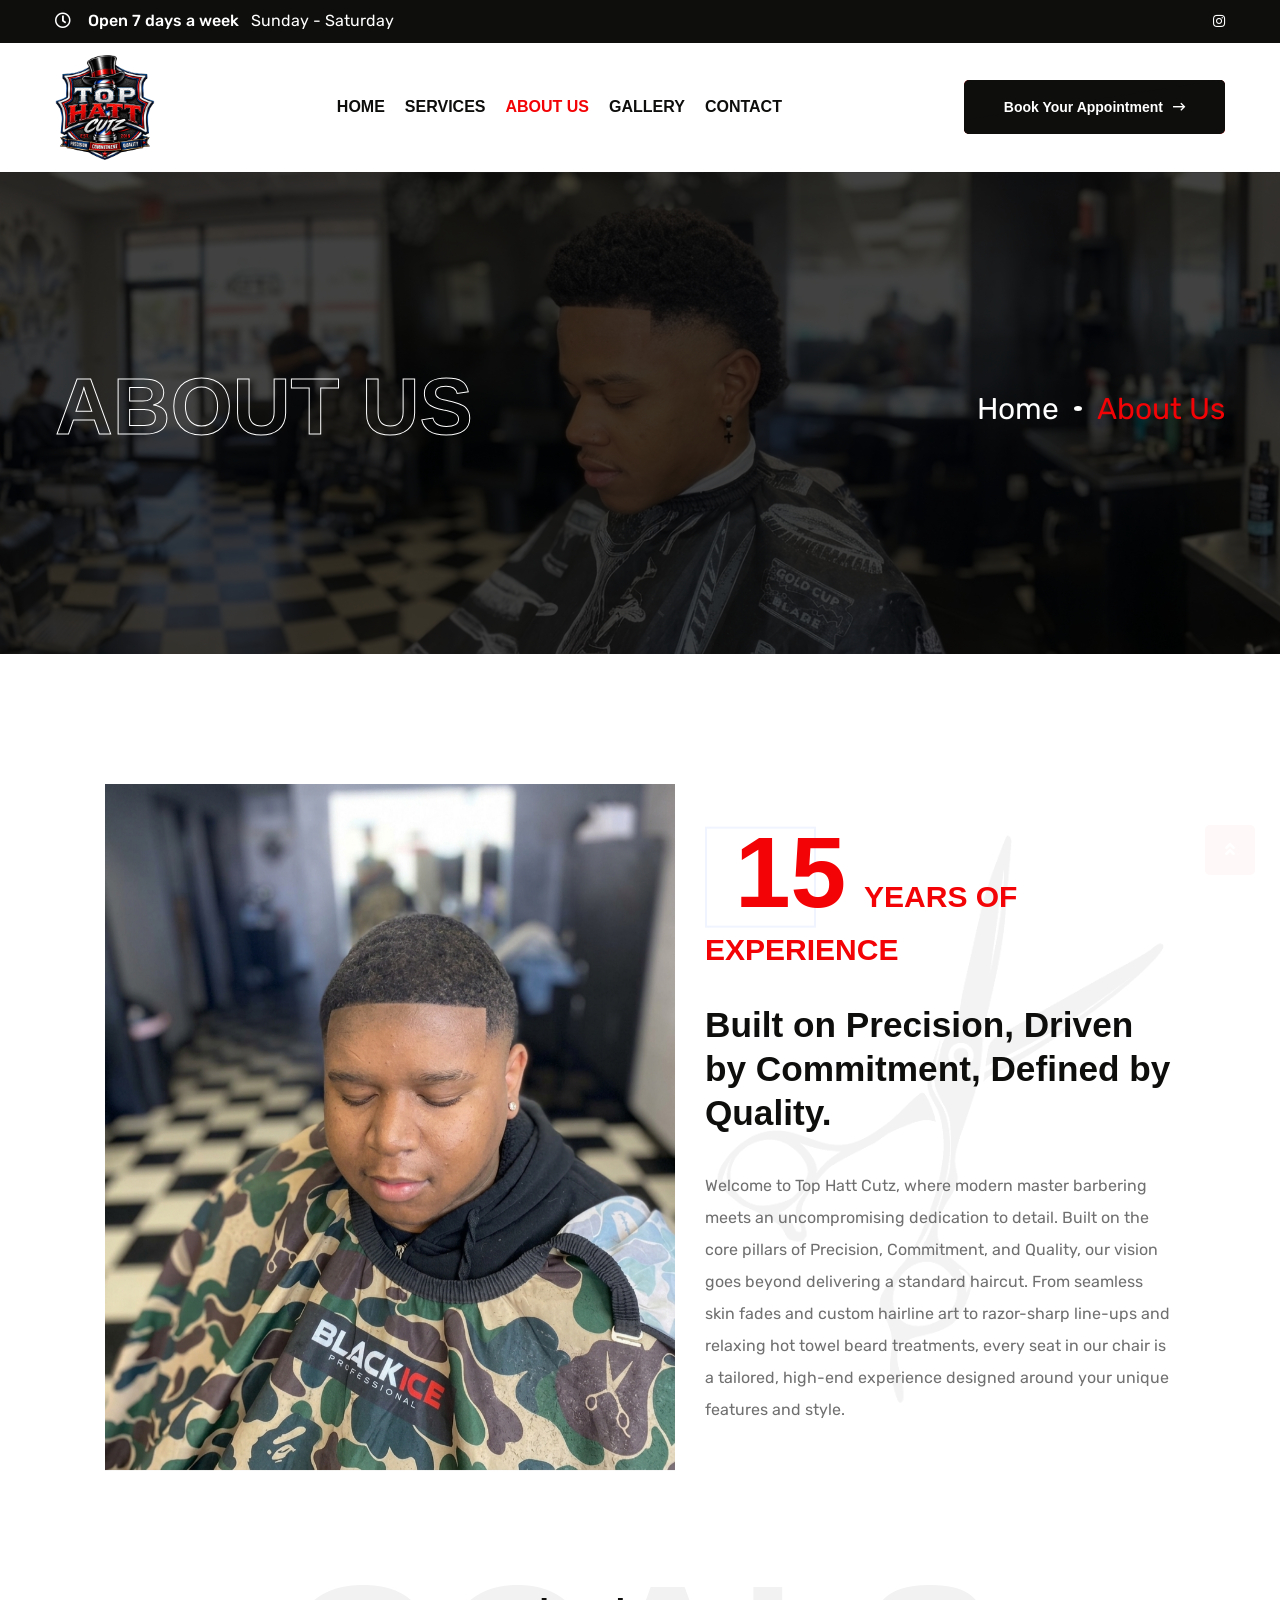
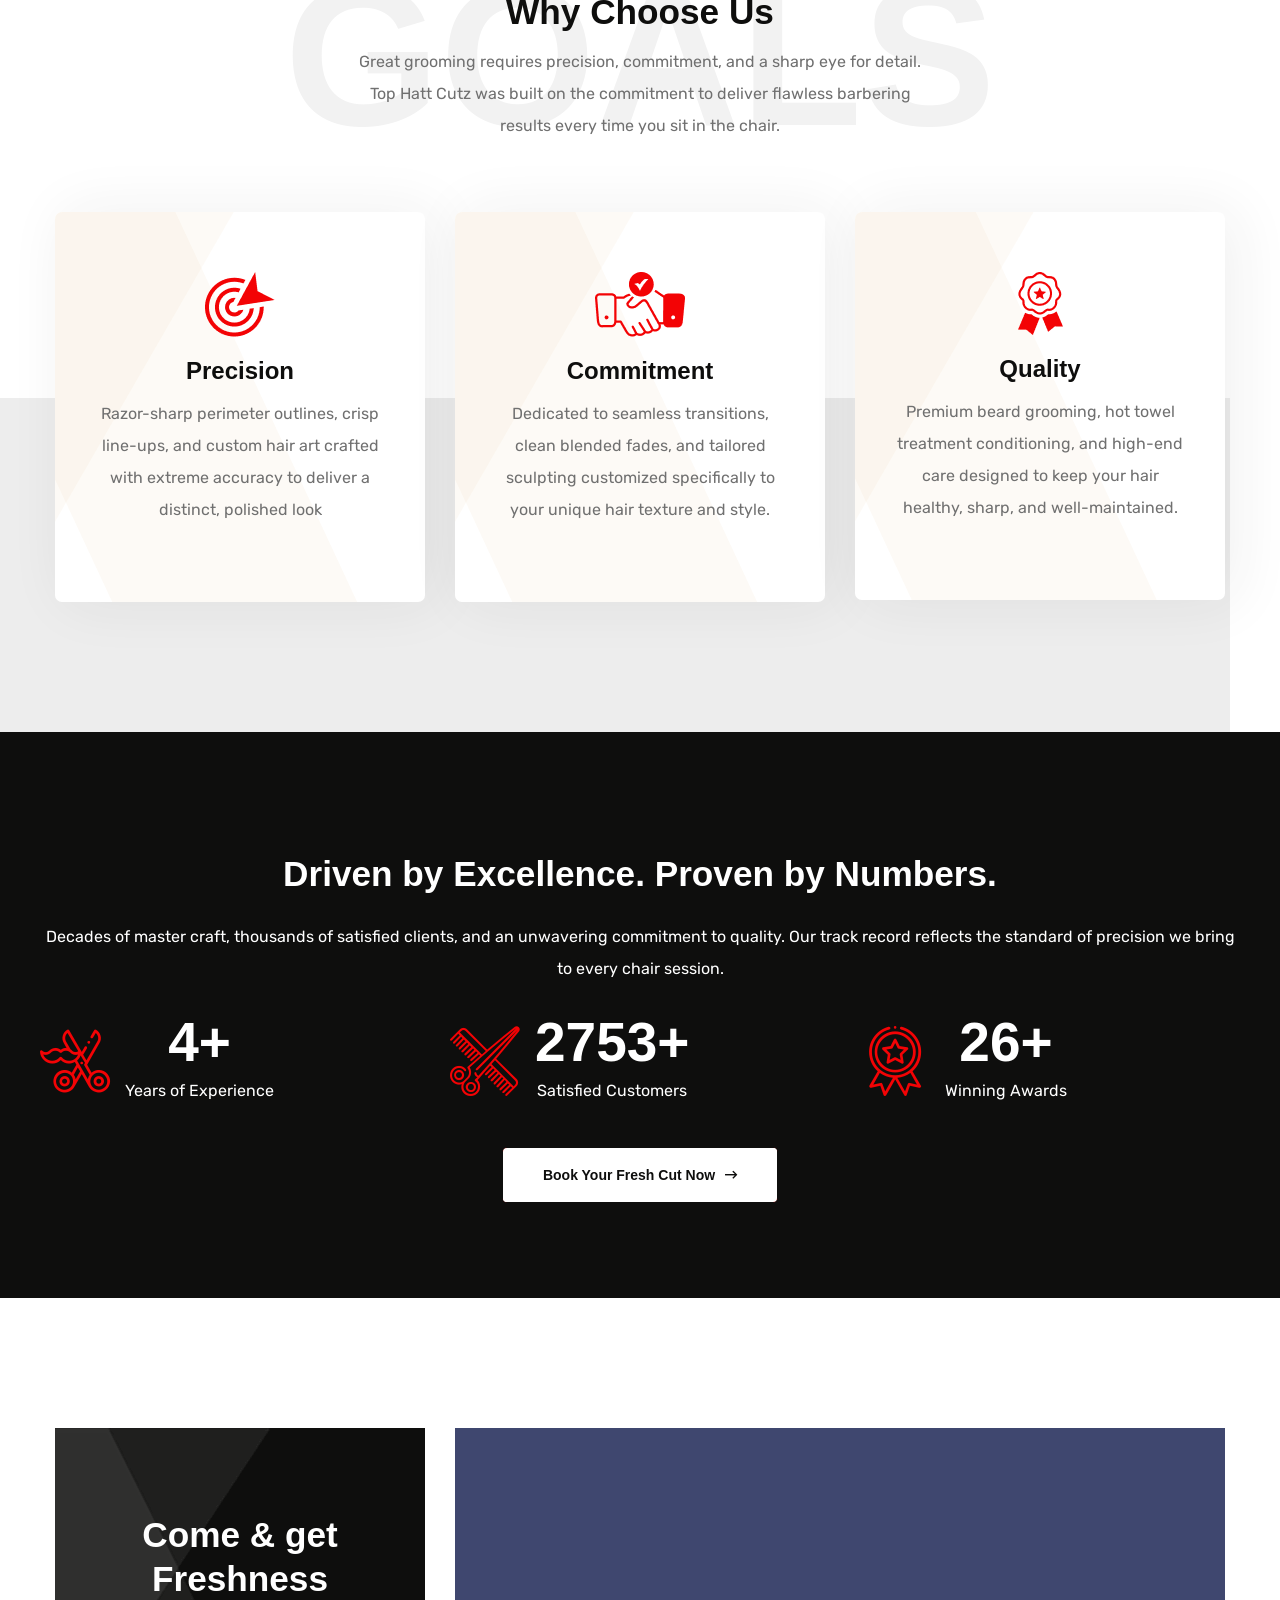
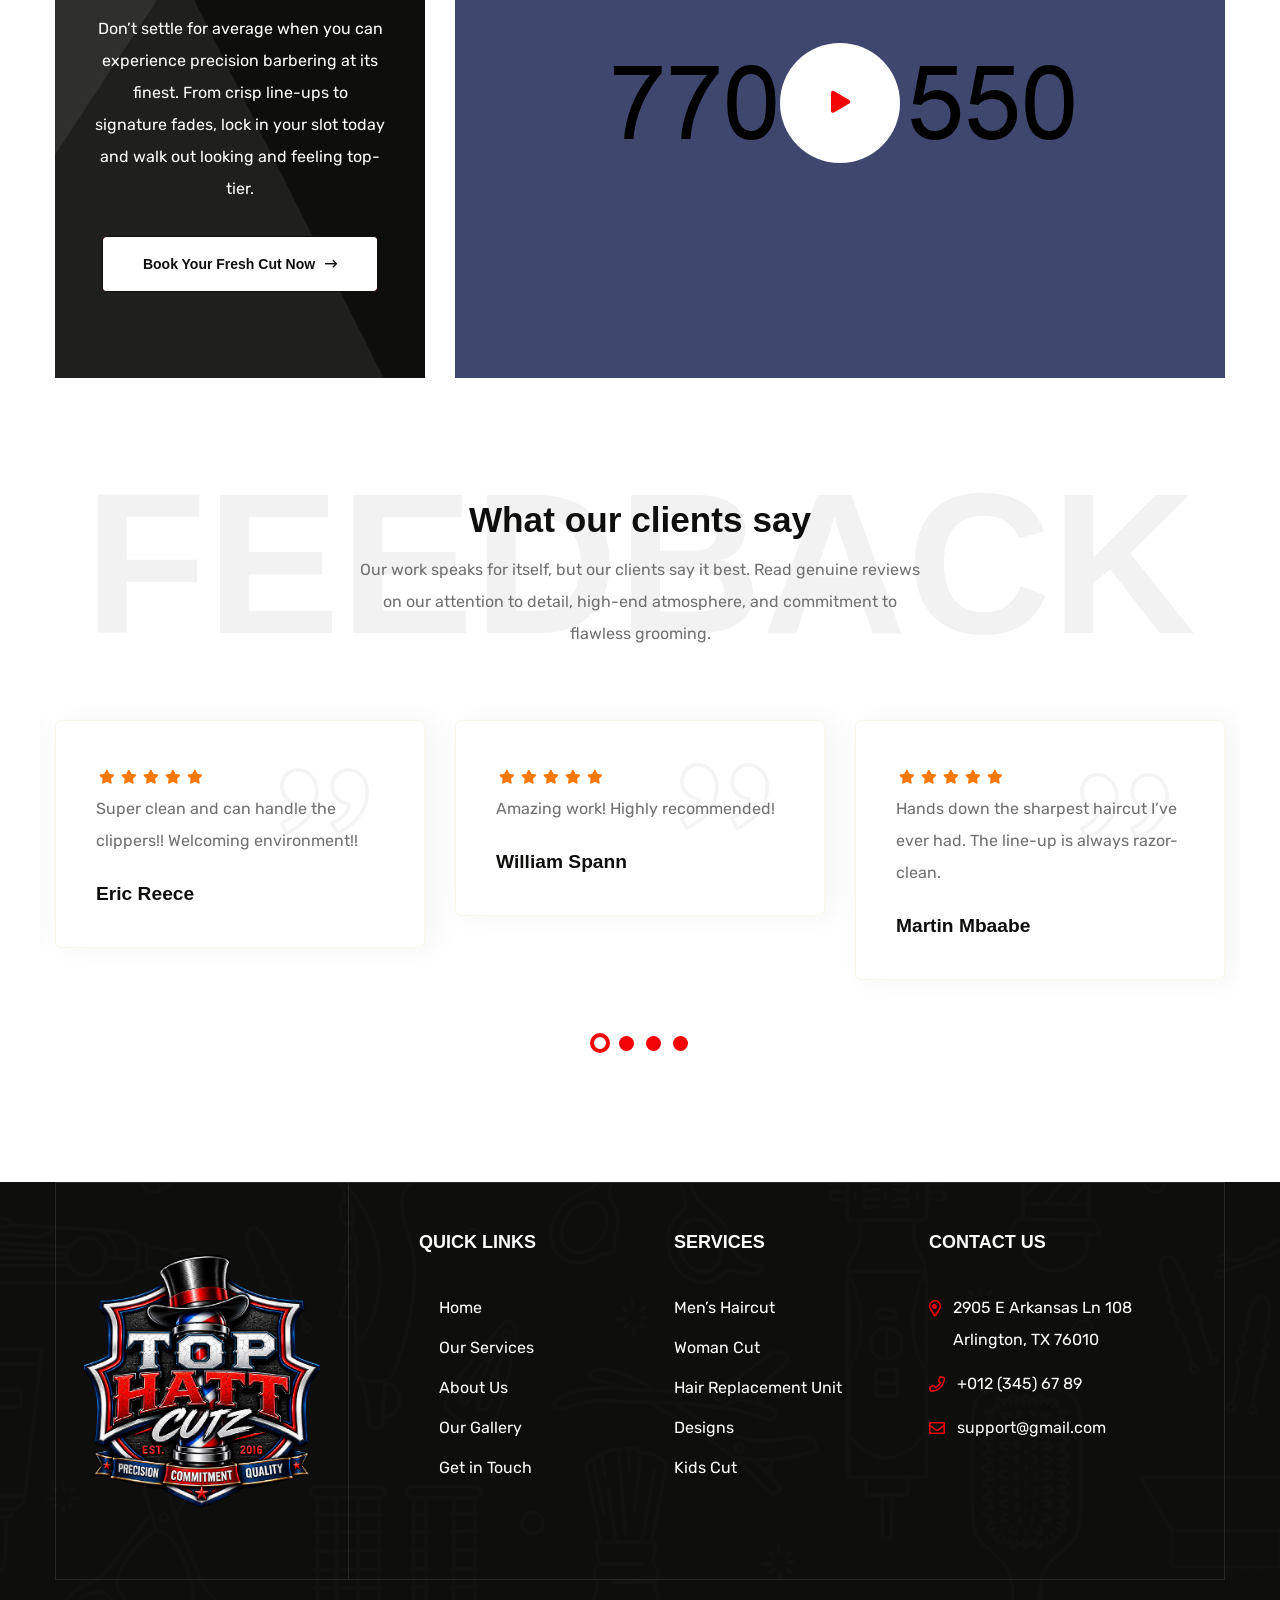
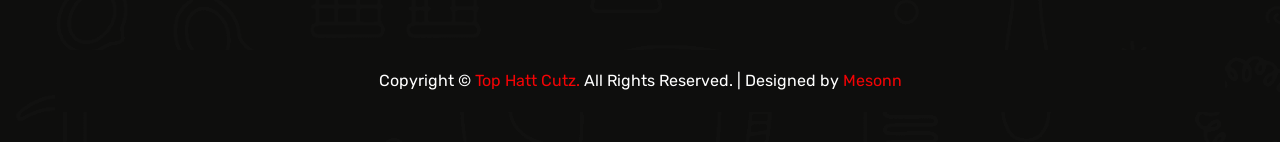
==== commit ab3963d7: "new corrections" ====
--- a/about.html
+++ b/about.html
@@ -116,7 +116,7 @@
                         
                         <!-- Menu Button -->
                         <div class="menu-button d-none d-lg-block">
-                           <a href="#" class="theme-btn bnt">Book Your Appointment <i class="far fa-long-arrow-right"></i></a>
+                           <a href="https://tophattcutz.as.me/" class="theme-btn bnt">Book Your Appointment <i class="far fa-long-arrow-right"></i></a>
                         </div>
                     </div>
                 </div>
@@ -267,7 +267,7 @@
                                 </div>
                             </div>
 
-                            <a href="about.html" class="theme-btn btn-border mt-10">Book Your Fresh Cut Now <i class="far fa-long-arrow-right"></i></a>
+                            <a href="https://tophattcutz.as.me/" class="theme-btn btn-border mt-10">Book Your Fresh Cut Now <i class="far fa-long-arrow-right"></i></a>
                         </div>
                     
                 </div>
@@ -288,7 +288,7 @@
                                 <p>Don’t settle for average when you can experience precision barbering at its finest. From crisp line-ups to signature fades, lock in your slot today and walk out looking and feeling top-tier.</p>
                             </div>
                             
-                            <a href="#" class="theme-btn btn-border">Book Your Fresh Cut Now<i class="far fa-long-arrow-right"></i></a>
+                            <a href="https://tophattcutz.as.me/" class="theme-btn btn-border">Book Your Fresh Cut Now<i class="far fa-long-arrow-right"></i></a>
                         </div>
                     </div>
                     <div class="col-lg-8">
--- a/assets/css/style.css
+++ b/assets/css/style.css
@@ -843,7 +843,7 @@
 /*******************************************************/
 h1, h2, h3, h4, h5, h6, .section-title .sub-title, .price-tab .nav-link span, .tag-share b, .comment-body .comment-content .reply-link, .widget-menu ul li a, .product-details-content .category-tags li b, .product-information-tab li a {
   font-weight: 600;
-  color: var(--dark-color);
+  color: var(--black-color);
   font-family: var(--title-font); }
 
   .counter-item .count-text{
@@ -3053,7 +3053,13 @@
       .main-menu .navbar-collapse > ul {
         display: block;
         padding: 25px 0;
-        background: #0d0d0d; }
+        background: var(--black-color); }
+
+        .main-menu .navbar-collapse > ul > li a {
+          color: var(--white-color) !important;
+        display: block;
+        padding: 15px 0;}
+
         .main-menu .navbar-collapse > ul > li:last-child {
           border-bottom: 1px solid #353535; } }
   @media only screen and (max-width: 991px) {
@@ -3225,12 +3231,20 @@
     padding: 4px 0;
     cursor: pointer;
     background: transparent; }
-    .main-menu .navbar-header .navbar-toggle .icon-bar {
+
+    .header-one .main-menu .navbar-header .navbar-toggle .icon-bar {
       height: 2px;
       width: 30px;
       display: block;
       margin: 7px 0;
-      background: white; }
+      background: var(--white-color); }
+
+    .main-header.fixed-header .header-upper .main-menu .navbar-header .navbar-toggle .icon-bar, .main-menu .navbar-header .navbar-toggle .icon-bar {
+      height: 2px;
+      width: 30px;
+      display: block;
+      margin: 7px 0;
+      background: var(--black-color); }
 
 .header-one .header-top {
   background: white;
@@ -3306,7 +3320,7 @@
     left: 0;
     top: 0;
     z-index: -1;
-    background: rgba(3, 16, 73, 0.3); }
+    background: rgba(0, 1, 3, 0.3); }
     .hero-section .hero-bg-shapes:before {
       width: 18%;
       height: 200%;
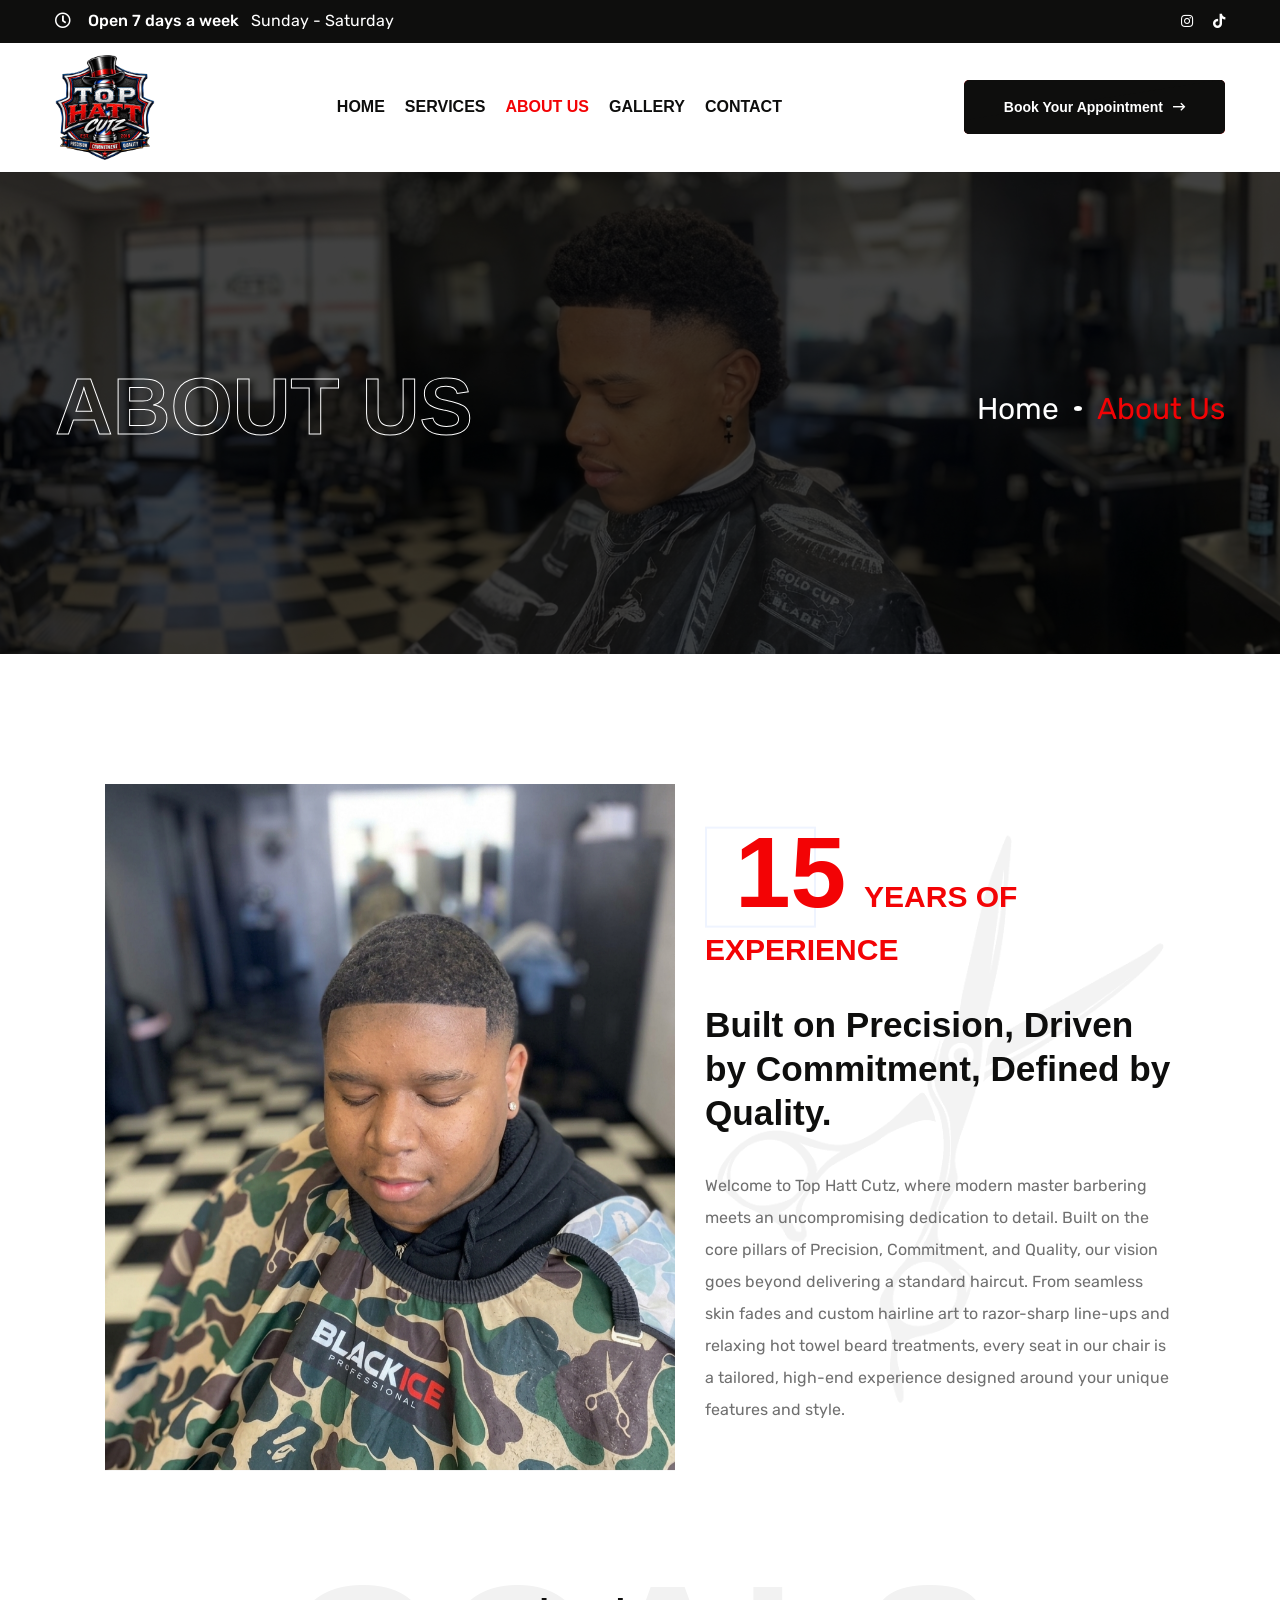
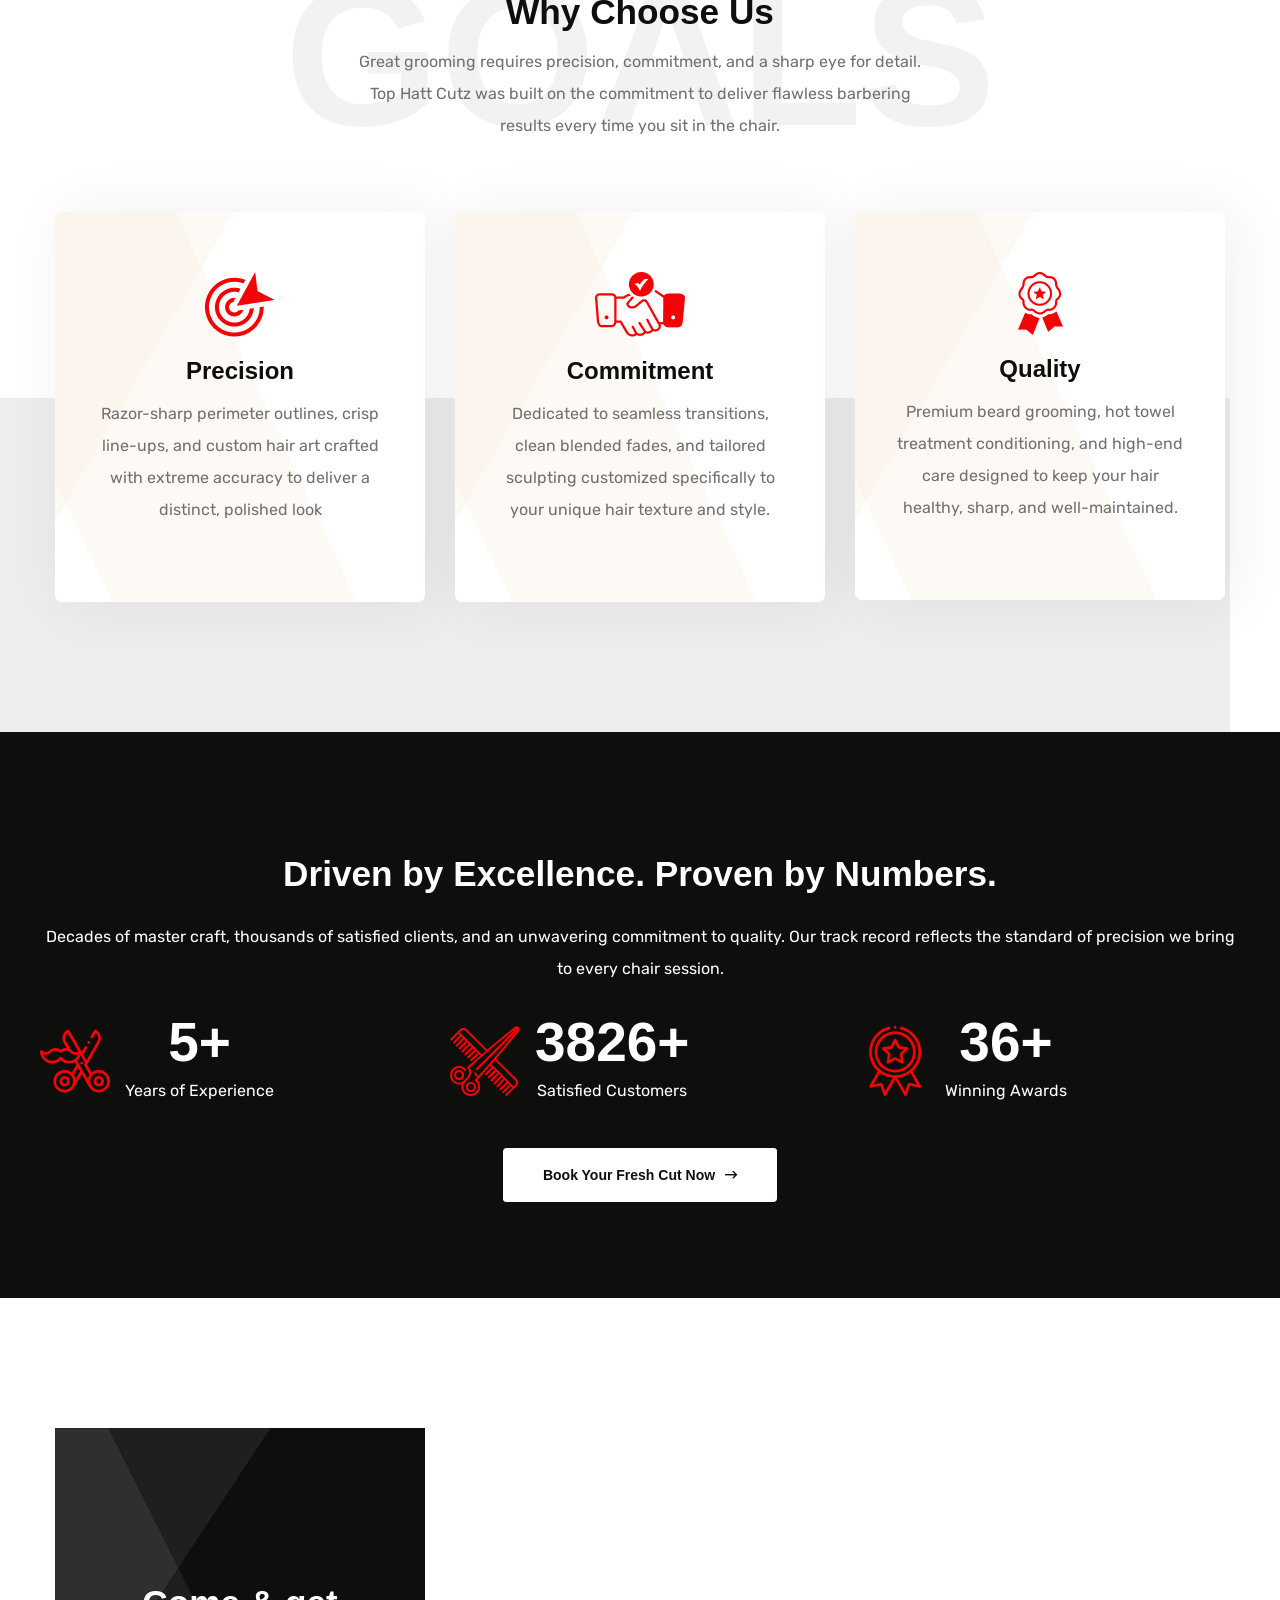
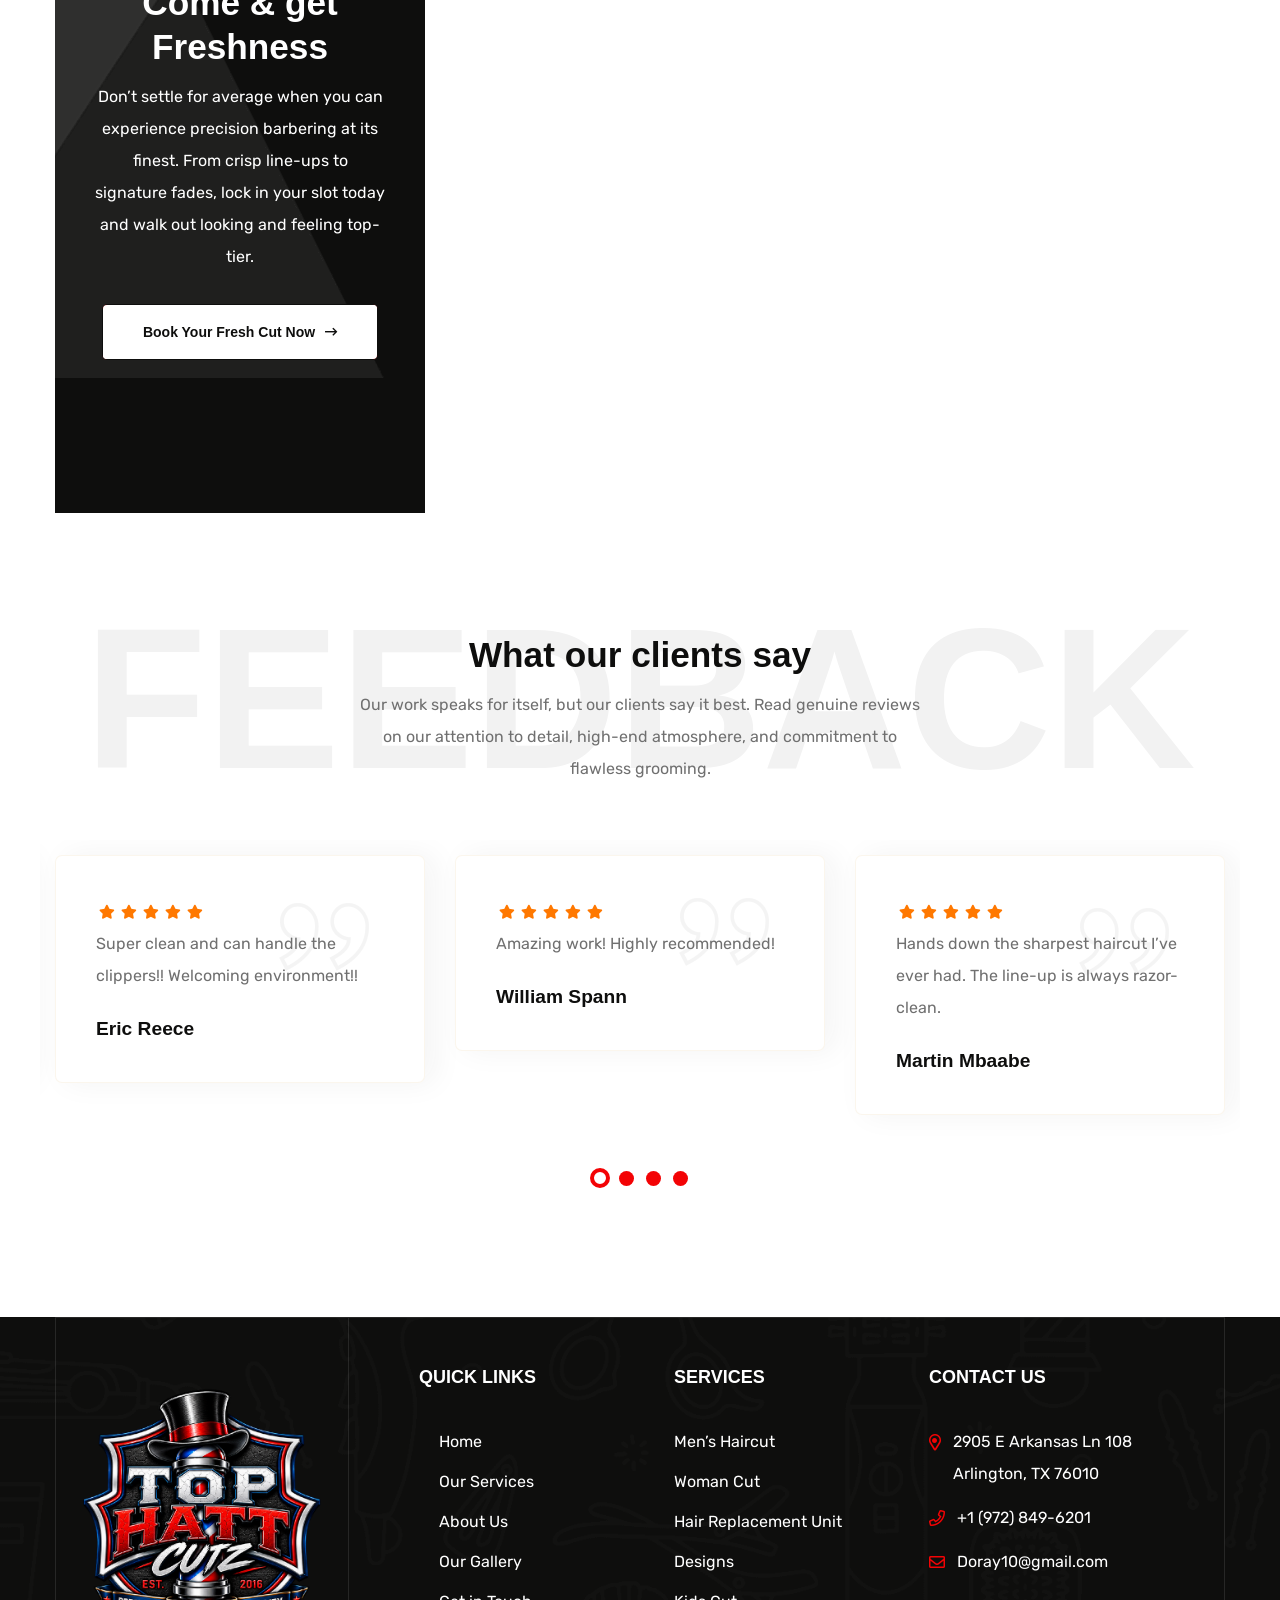
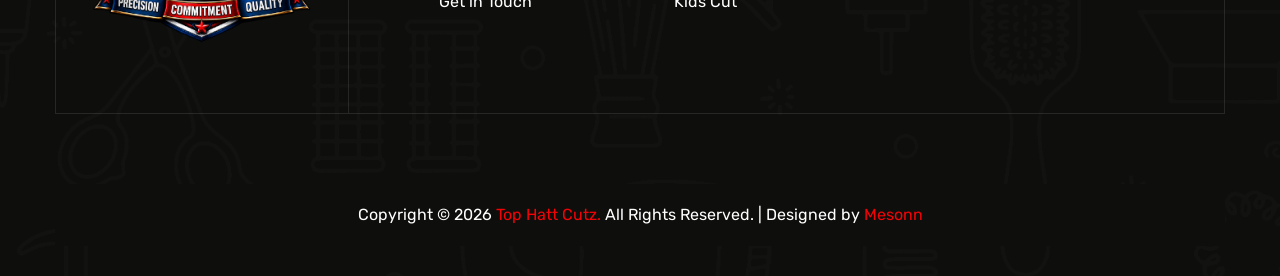
==== commit 225a399b: "new changes" ====
--- a/about.html
+++ b/about.html
@@ -56,11 +56,9 @@
                             <div class="col-sm-3">
                                 <div class="top-right text-center text-sm-right">
                                         <div class="social-style-one">
-                                            <a href="#"><i class="fab fa-instagram"></i></a>
-                                            <!-- <a href="#"><i class="fab fa-twitter"></i></a>
-                                            <a href="#"><i class="fab fa-youtube"></i></a>
-                                            <a href="#"><i class="fab fa-rocketchat"></i></a> -->
-                                        </div>
+                                    <a href="https://www.instagram.com/vhattdidthat"><i class="fab fa-instagram"></i></a>
+                                    <a href="https://www.tiktok.com/@vhattdidthatfs"><i class="fab fa-tiktok"></i></a>
+                                </div>
                                 </div>
                             </div>
                         </div>
@@ -74,7 +72,7 @@
 
                     <div class="header-inner py-10 rpy-0 d-lg-flex align-items-center">
                         <div class="logo-outer">
-                            <div class="logo"><a href="index.html"><img src="assets/images/logos/logo2.png" alt="Logo" title="Logo"></a></div>
+                            <div class="logo"><a href="index"><img src="assets/images/logos/logo2.png" alt="Logo" title="Logo"></a></div>
                         </div>
 
                         <div class="nav-outer clearfix mx-lg-auto">
@@ -82,7 +80,7 @@
                             <nav class="main-menu navbar-expand-lg">
                                 <div class="navbar-header">
                                    <div class="mobile-logo my-15">
-                                       <a href="index.html">
+                                       <a href="index">
                                             <img src="assets/images/logos/logo2.png" alt="Logo" title="Logo">
                                        </a>
                                    </div>
@@ -98,15 +96,15 @@
                                 <div class="navbar-collapse collapse clearfix">
                                     <ul class="navigation clearfix">
                                         
-                                        <li><a href="index.html">Home</a></li>
-
-                                        <li><a href="services.html">Services</a></li>
-
-                                        <li class="active"><a href="about.html">About Us</a></li>
-
-                                        <li><a href="gallery.html">Gallery</a></li>
-
-                                        <li><a href="contact.html">Contact</a></li>
+                                        <li class="home"><a href="index">Home</a></li>
+
+                                        <li><a href="services">Services</a></li>
+
+                                        <li class="active"><a href="about">About Us</a></li>
+
+                                        <li><a href="gallery">Gallery</a></li>
+
+                                        <li><a href="contact">Contact</a></li>
                                     </ul>
                                 </div>
 
@@ -131,7 +129,7 @@
                     <h1 class="page-title wow fadeInRight delay-0-2s">About Us</h1>
                     <nav aria-label="breadcrumb">
                         <ol class="breadcrumb justify-content-center wow fadeInLeft delay-0-2s">
-                            <li class="breadcrumb-item"><a href="index.html">Home</a></li>
+                            <li class="breadcrumb-item"><a href="index">Home</a></li>
                             <li class="breadcrumb-item active">About Us</li>
                         </ol>
                     </nav>
@@ -292,9 +290,14 @@
                         </div>
                     </div>
                     <div class="col-lg-8">
-                        <div class="video-part rmt-30 wow fadeInRight delay-0-2s">
-                            <img src="assets/images/background/video-bg.jpg" alt="Video">
-                            <a href="https://www.youtube.com/watch?v=9Y7ma241N8k" class="mfp-iframe video-play"><i class="fas fa-play"></i></a>
+                        <div class="rmt-30 wow fadeInRight delay-0-2s">
+                            
+                             <div class="video-container">
+                                <video muted autoplay loop playsinline>
+                                    <source src="assets/video.mp4" type="video/mp4">
+                                    Your browser does not support the video tag.
+                                </video>
+                            </div>
                         </div>
                     </div>
                 </div>
@@ -451,7 +454,7 @@
             <div class="container">
                 <div class="footer-logo-newsletter mb-70">
                     <div class="footer-logo wow fadeInLeft delay-0-2s">
-                        <a href="index.html"><img src="assets/images/logos/logo2.png" alt="Logo"></a>
+                        <a href="index"><img src="assets/images/logos/logo2.png" alt="Logo"></a>
                     </div>
                     
                     <div class="footer-newsletter wow fadeInRight delay-0-2s">
@@ -460,11 +463,11 @@
                                 <div class="footer-widget menu-widget wow fadeInUp delay-0-2s">
                                     <h5 class="footer-title">Quick Links</h5>
                                     <ul>
-                                        <li><a href="index.html">Home</a></li>
-                                        <li><a href="services.html">Our Services</a></li>
-                                        <li><a href="about.html">About Us</a></li>
-                                        <li><a href="gallery.html">Our Gallery</a></li>
-                                        <li><a href="contact.html">Get in Touch</a></li>
+                                        <li class="home"><a href="index">Home</a></li>
+                                        <li><a href="services">Our Services</a></li>
+                                        <li><a href="about">About Us</a></li>
+                                        <li><a href="gallery">Our Gallery</a></li>
+                                        <li><a href="contact">Get in Touch</a></li>
                                     </ul>
                                 </div>
                             </div>
@@ -490,12 +493,12 @@
                                         </li>
                                         <li>
                                             <i class="far fa-phone"></i>
-                                            <a href="calto:+012(345)6789">+012 (345) 67 89</a>
+                                            <a href="tel:+19728496201">+1 (972) 849-6201</a>
                                         </li>
                                         
                                         <li>
                                             <i class="far fa-envelope"></i>
-                                            <a href="mailto:support@gmail.com">support@gmail.com</a>
+                                            <a href="mailto:Doray10@gmail.com">Doray10@gmail.com</a>
                                         </li>
                                     </ul>
                                 </div>
@@ -504,7 +507,7 @@
                     </div>
                 </div>
                 <div class="copyright-area bg-black-two border-0 text-center p-15 mt-15">
-                    <p>Copyright © <span id="current-year"></span> <a href="index.html">Top Hatt Cutz.</a> All Rights Reserved. | Designed by <a href="https://mesonn.ai/">Mesonn</a></p>
+                    <p>Copyright © <span id="current-year"></span> <a href="index">Top Hatt Cutz.</a> All Rights Reserved. | Designed by <a href="https://mesonn.ai/">Mesonn</a></p>
                 </div>
             </div>
         </footer>
@@ -515,6 +518,26 @@
     
     <!-- Scroll Top Button -->
     <button class="scroll-top scroll-to-target" data-target="html"><span class="fas fa-angle-double-up"></span></button>
+
+    <script>
+        document.getElementById("current-year").textContent = new Date().getFullYear();
+    </script>
+
+    <script>
+        document.addEventListener("DOMContentLoaded", function() {
+            // 1. Update both desktop and mobile logo links
+            const logoLinks = document.querySelectorAll(".logo a, .mobile-logo a, .footer-logo a");
+            logoLinks.forEach(link => {
+            link.href = "https://tophattcutz.com/";
+            });
+
+            // 2. Update the Home navigation menu link
+            const homeLinks = document.querySelectorAll("li.home a");
+            homeLinks.forEach(link => {
+            link.href = "https://tophattcutz.com/";
+            });
+        });
+    </script>
     
     <!-- Jquery -->
     <script src="assets/js/jquery-3.6.0.min.js"></script>
--- a/assets/css/style.css
+++ b/assets/css/style.css
@@ -196,6 +196,17 @@
   -webkit-box-shadow: none;
   box-shadow: none;
   border-color: #cfdbf1; }
+
+  .video-container {
+  width: 100%;
+  aspect-ratio: 16 / 14; /* Keeps a modern 16:9 widescreen ratio */
+}
+
+.video-container video {
+  width: 100%;
+  height: 100%;
+  object-fit: cover; /* Ensures the video covers the area nicely without stretching */
+}
 
 input::-webkit-input-placeholder,
 select::-webkit-input-placeholder,
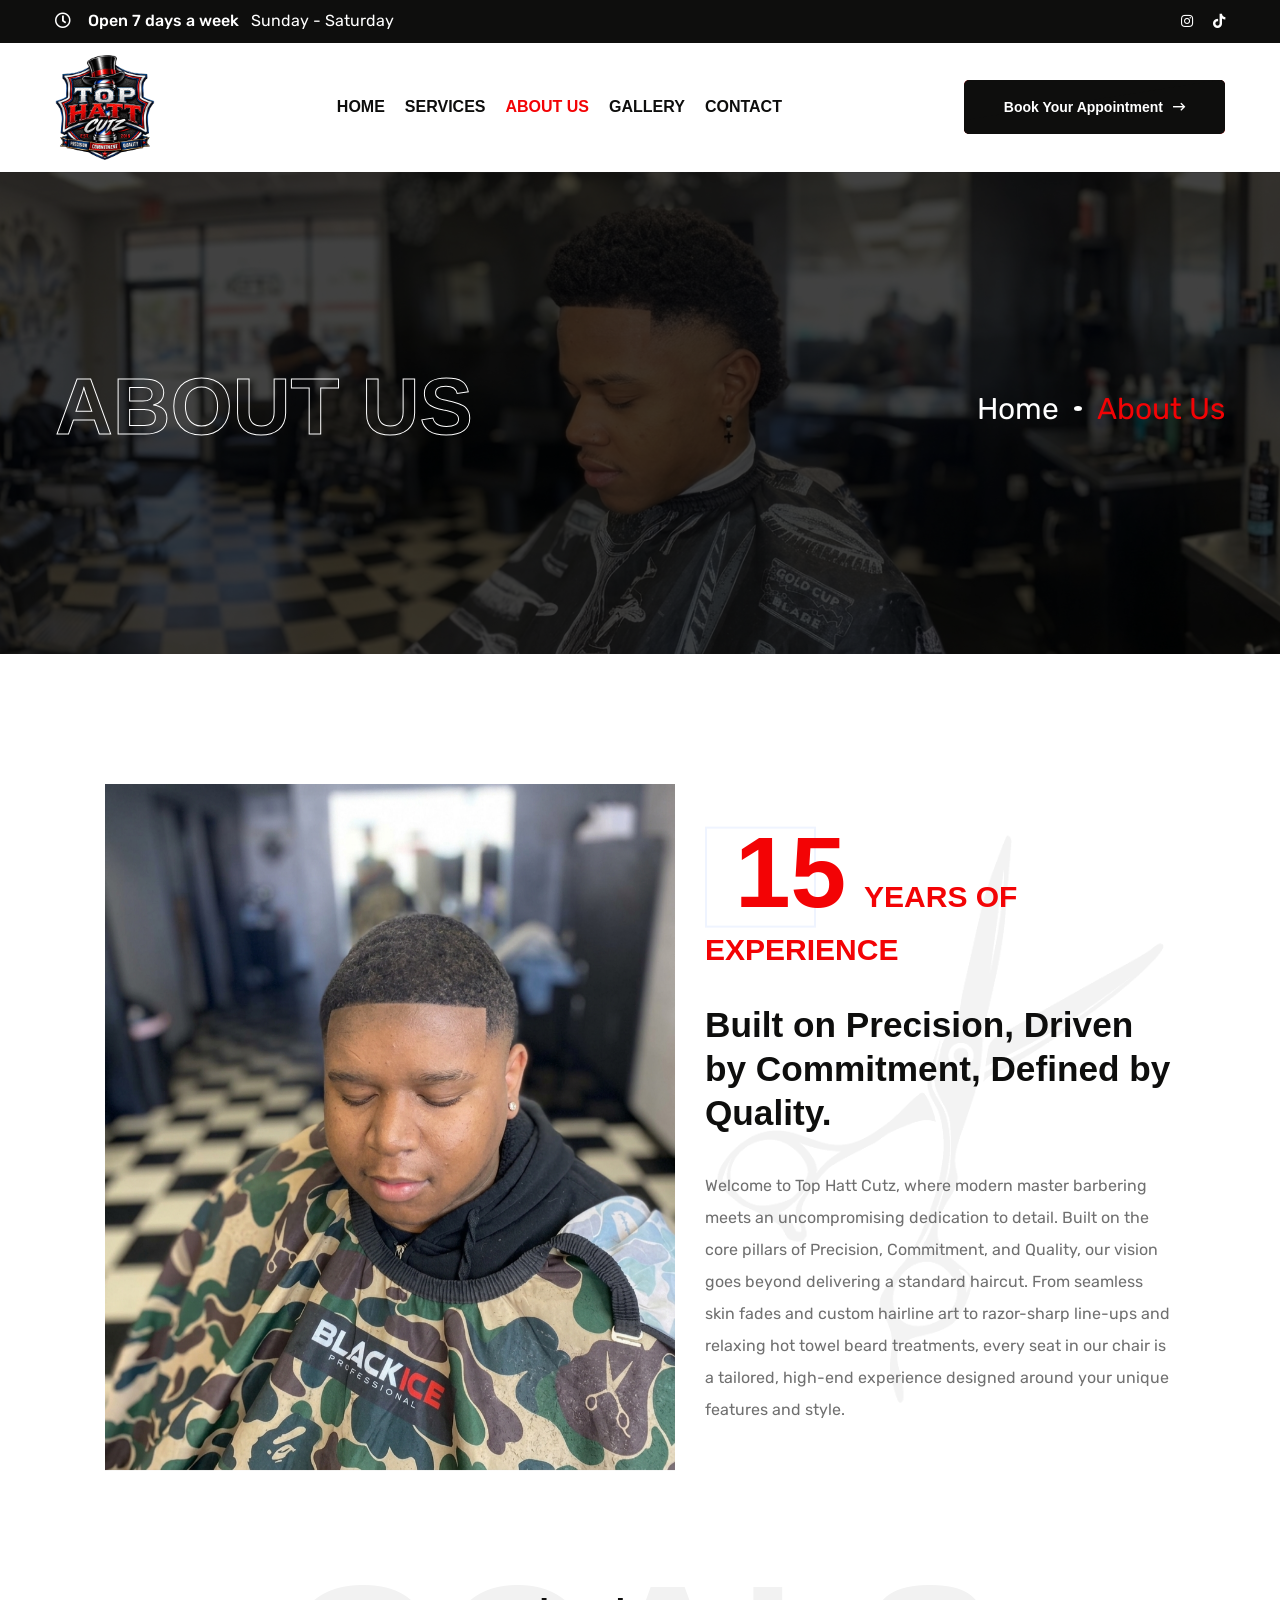
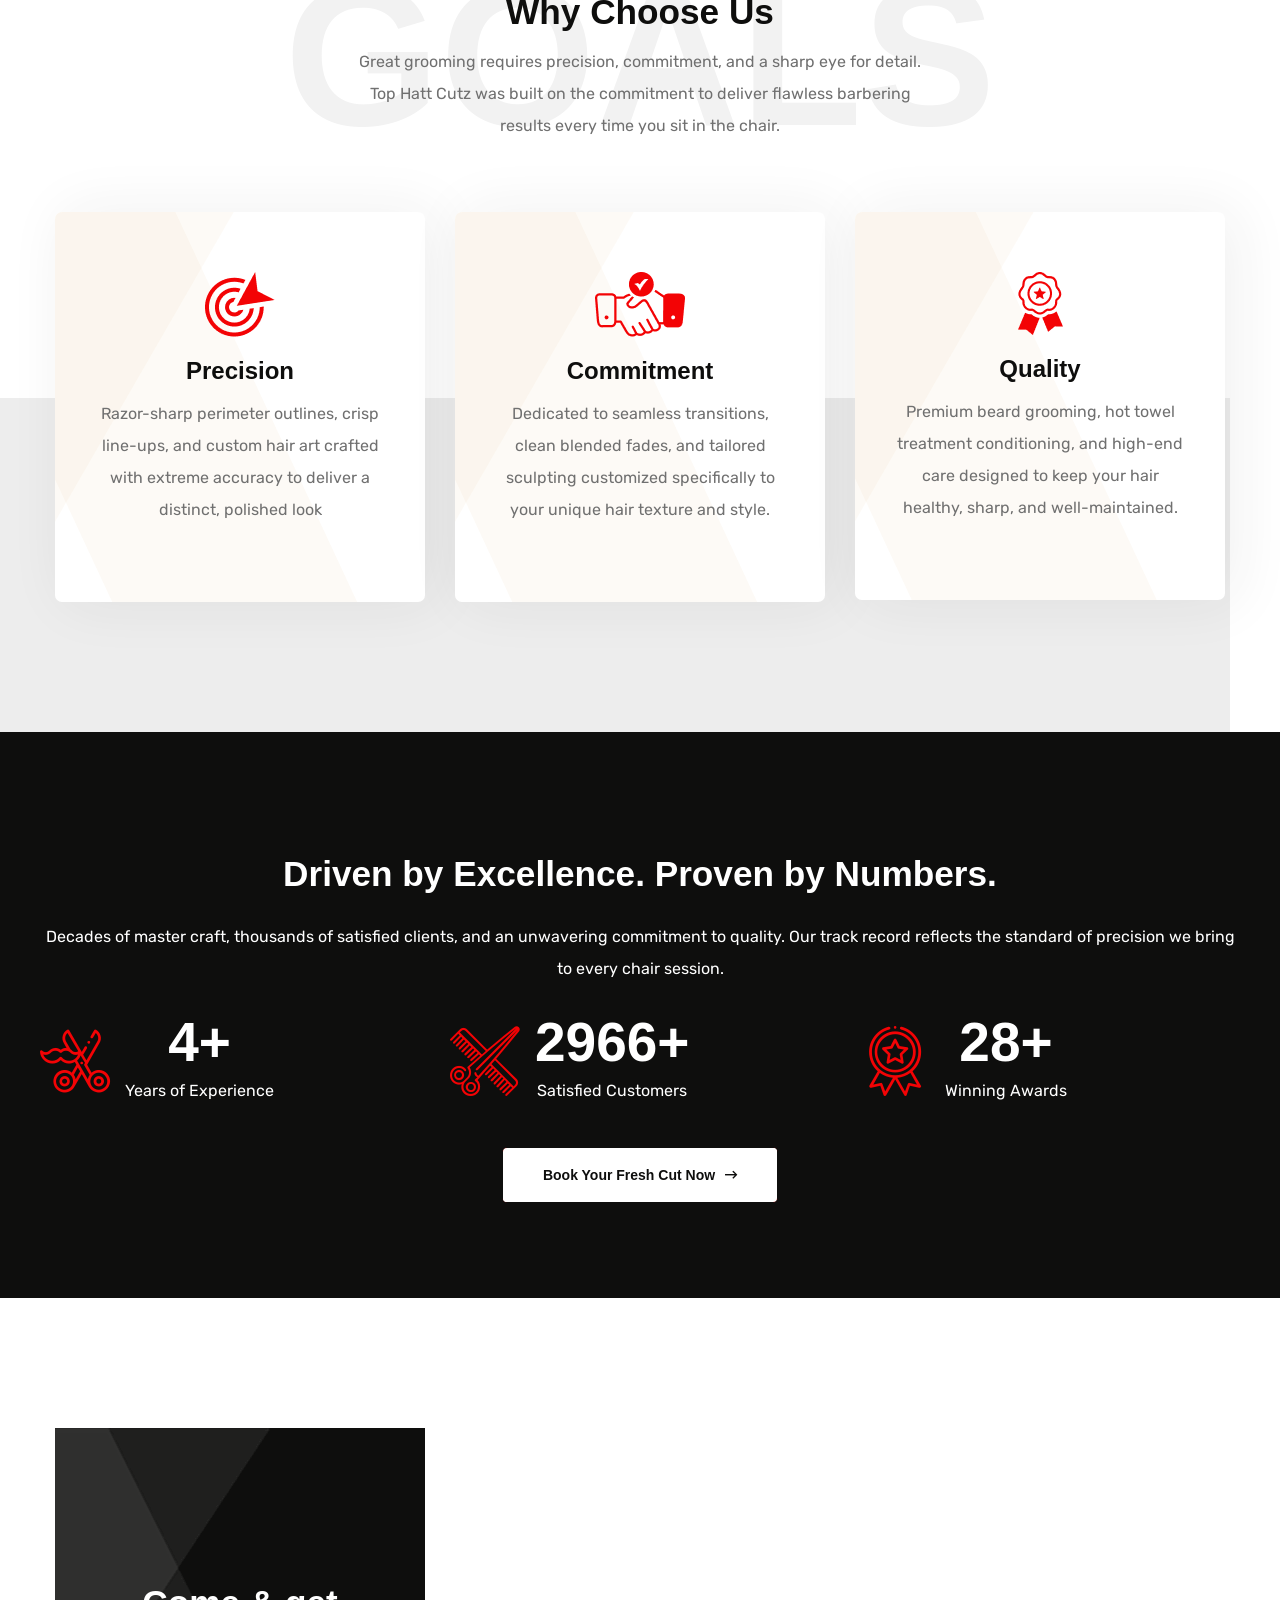
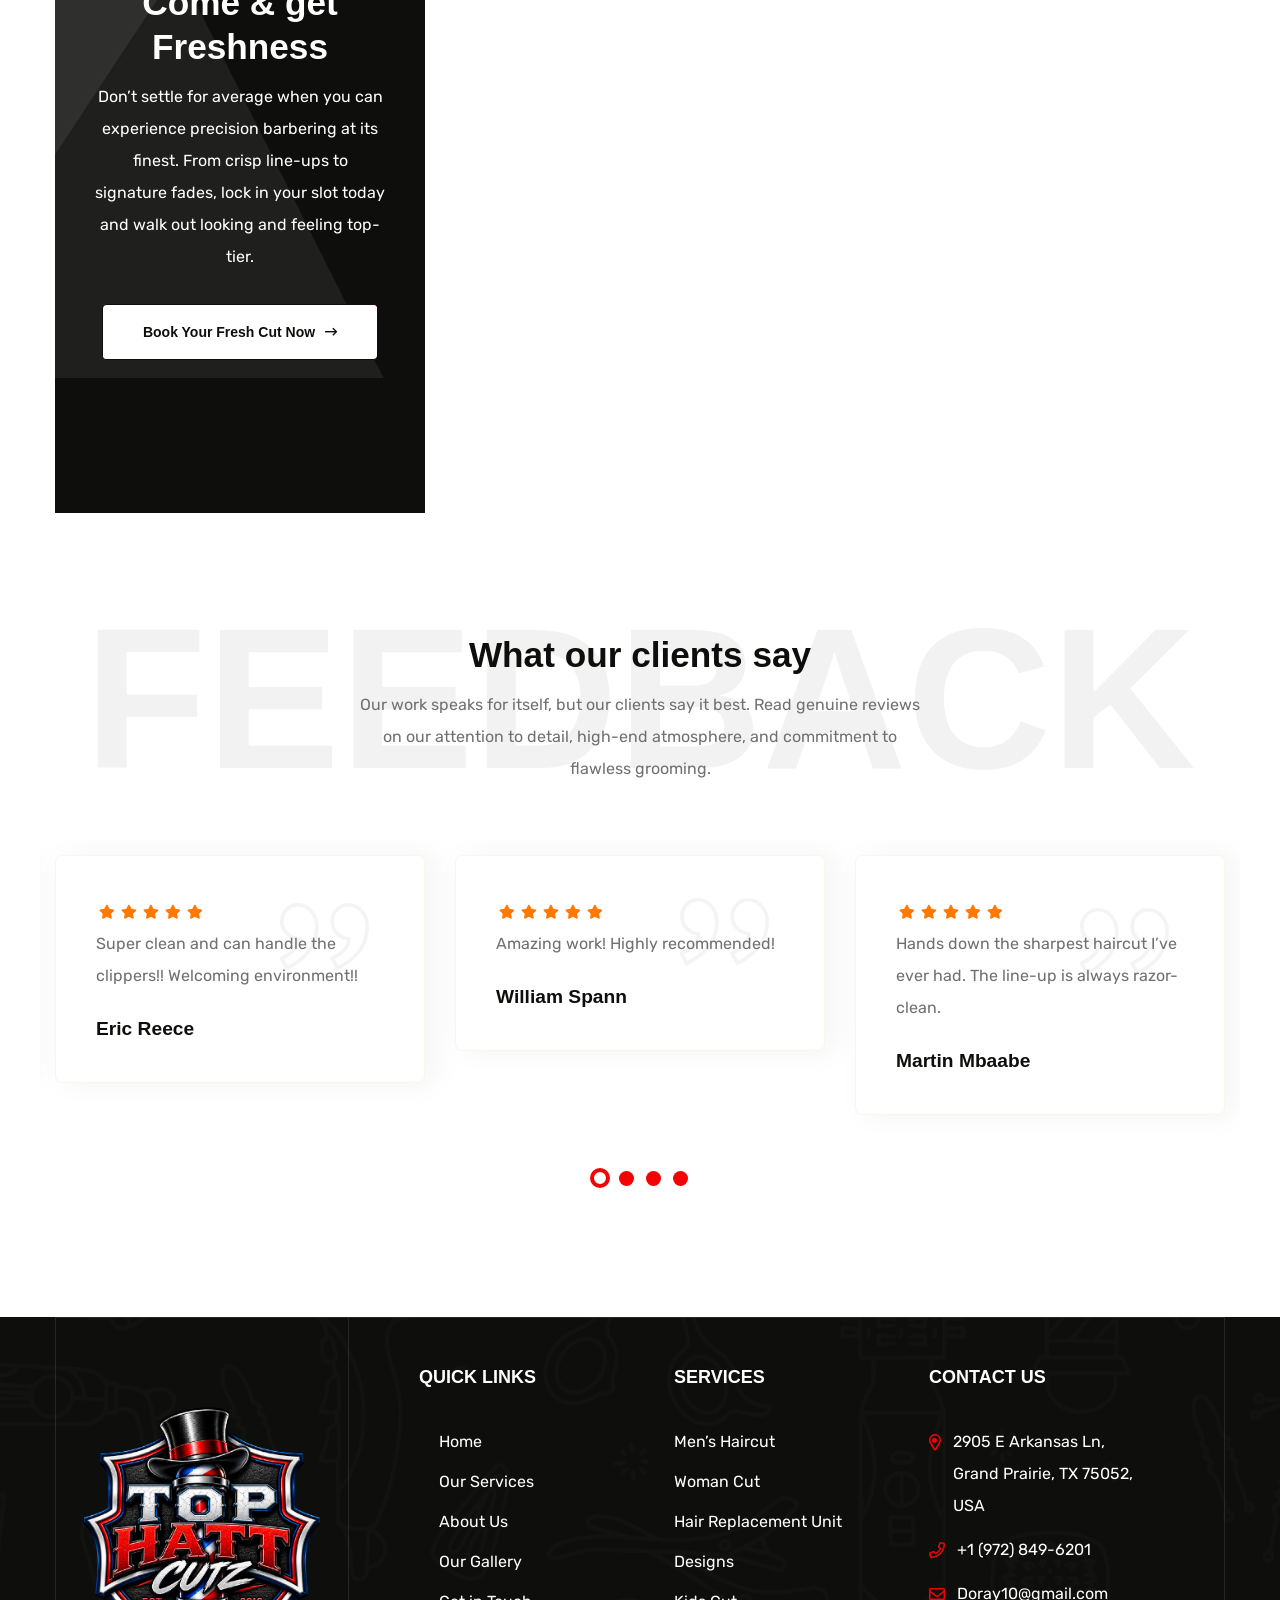
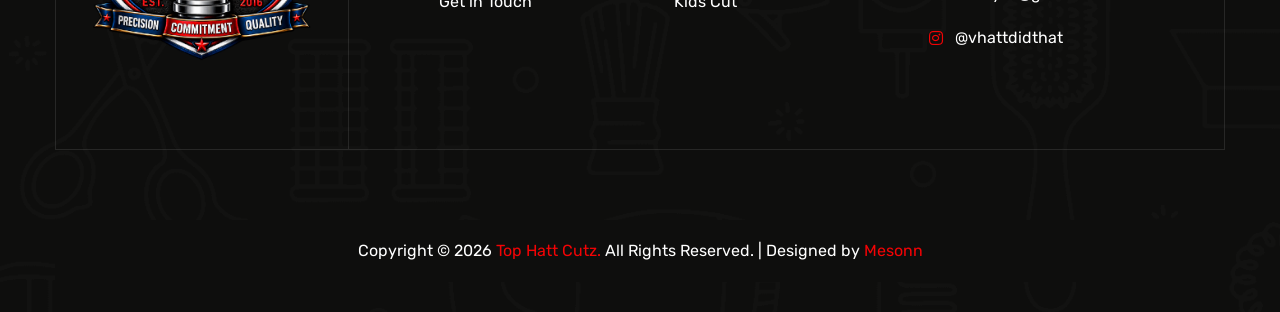
==== commit 36734a31: "new changes" ====
--- a/about.html
+++ b/about.html
@@ -48,7 +48,7 @@
                             <div class="col-sm-9">
                                 <div class="top-left">
                                     <ul>
-                                        <li><i class="far fa-map-marker"></i> <b>Londyn’s Studio : </b>2905 E Arkansas Ln 108 Arlington, TX 76010</li>
+                                        <li><i class="far fa-map-marker"></i> <b>Address: </b>2905 E Arkansas Ln, Grand Prairie, TX 75052, USA</li>
                                             <li><i class="far fa-clock"></i> <b>Open 7 days a week </b> Sunday - Saturday</li>
                                         </ul>
                                 </div>
@@ -489,7 +489,7 @@
                                     <ul>
                                         <li>
                                             <i class="far fa-map-marker-alt"></i>
-                                            <span>2905 E Arkansas Ln 108 Arlington, TX 76010</span>
+                                            <span>2905 E Arkansas Ln, Grand Prairie, TX 75052, USA</span>
                                         </li>
                                         <li>
                                             <i class="far fa-phone"></i>
@@ -499,6 +499,11 @@
                                         <li>
                                             <i class="far fa-envelope"></i>
                                             <a href="mailto:Doray10@gmail.com">Doray10@gmail.com</a>
+                                        </li>
+
+                                        <li>
+                                            <i class="fab fa-instagram"></i>
+                                            <a href="https://www.instagram.com/vhattdidthat" target="_blank">@vhattdidthat</a>
                                         </li>
                                     </ul>
                                 </div>
--- a/assets/css/style.css
+++ b/assets/css/style.css
@@ -4197,18 +4197,18 @@
     margin: 1.5px; }
     @media only screen and (max-width: 991px) {
       .price-tab .nav-item {
-        min-width: 130px;
+        min-width: 100px;
         -webkit-box-flex: initial;
         -ms-flex-positive: initial;
         flex-grow: initial; } }
   .price-tab .nav-link {
-    min-height: 80px;
+    min-height: 50px;
     position: relative;
     text-align: center;
     border: 1px solid #e8e8e8; }
     @media only screen and (max-width: 575px) {
       .price-tab .nav-link {
-        min-height: 75px; } }
+        min-height: 45px; } }
 
     .price-tab .nav-link span {
       left: 50%;
@@ -4285,12 +4285,47 @@
   -ms-flex-align: center;
   align-items: center;
   background: rgba(214, 163, 84, 0.1); }
+
+  .price-item2 {
+  z-index: 1;
+  margin-bottom: 30px;
+  position: relative;
+  border-radius: 5px;
+  padding: 18px 35px;
+  background: rgba(214, 163, 84, 0.1); }
+
+  .price-item3 {
+  z-index: 1;
+  display: -webkit-box;
+  display: -ms-flexbox;
+  display: flex;
+  overflow: hidden;
+  margin-top: 30px;
+  position: relative;
+  border-radius: 5px;
+  padding: 18px 35px;
+  -webkit-box-align: center;
+  -ms-flex-align: center;
+  align-items: center;
+  background: var(--dark-color); }
+
   @media only screen and (max-width: 575px) {
     .price-item {
       -ms-flex-wrap: wrap;
       flex-wrap: wrap;
       padding-left: 25px;
-      padding-right: 25px; } }
+      padding-right: 25px; } 
+    .price-item2 {
+      -ms-flex-wrap: wrap;
+      flex-wrap: wrap;
+      padding-left: 25px;
+      padding-right: 25px; } 
+    .price-item3 {
+      -ms-flex-wrap: wrap;
+      flex-wrap: wrap;
+      padding-left: 25px;
+      padding-right: 25px; } 
+    }
   .price-item .image {
     -webkit-box-flex: 0;
     -ms-flex: none;
@@ -4325,11 +4360,27 @@
       transform: translate(50%, -35%) rotate(-35deg); }
   .price-item .content {
     margin-right: auto; }
+
+  .price-item2 .content {
+    text-align: center;
+   }
+
     .price-item .content h5 {
       margin-bottom: 6px; }
       .price-item .content h6 {
         font-size: 14px;
         color: var(--black-color); }
+
+        .price-item3 .content h5 {
+      margin-bottom: 6px; 
+    color: var(--white-color);}
+      .price-item3 .content h6 {
+        font-size: 14px;
+        color: var(--white-color); }
+        .price-item3 .content span {
+      margin-bottom: 6px; 
+    color: rgba(255, 255, 255, 0.74);}
+
     @media only screen and (max-width: 575px) {
       .price-item .content {
         -webkit-box-ordinal-group: 3;
@@ -4584,8 +4635,8 @@
   -webkit-box-flex: 0;
   -ms-flex: none;
   flex: none;
-  width: 35px;
-  font-size: 33px;
+  width: 25px;
+  font-size: 23px;
   color: var(--primary-color);
   margin: 5px 15px 15px 0; }
 
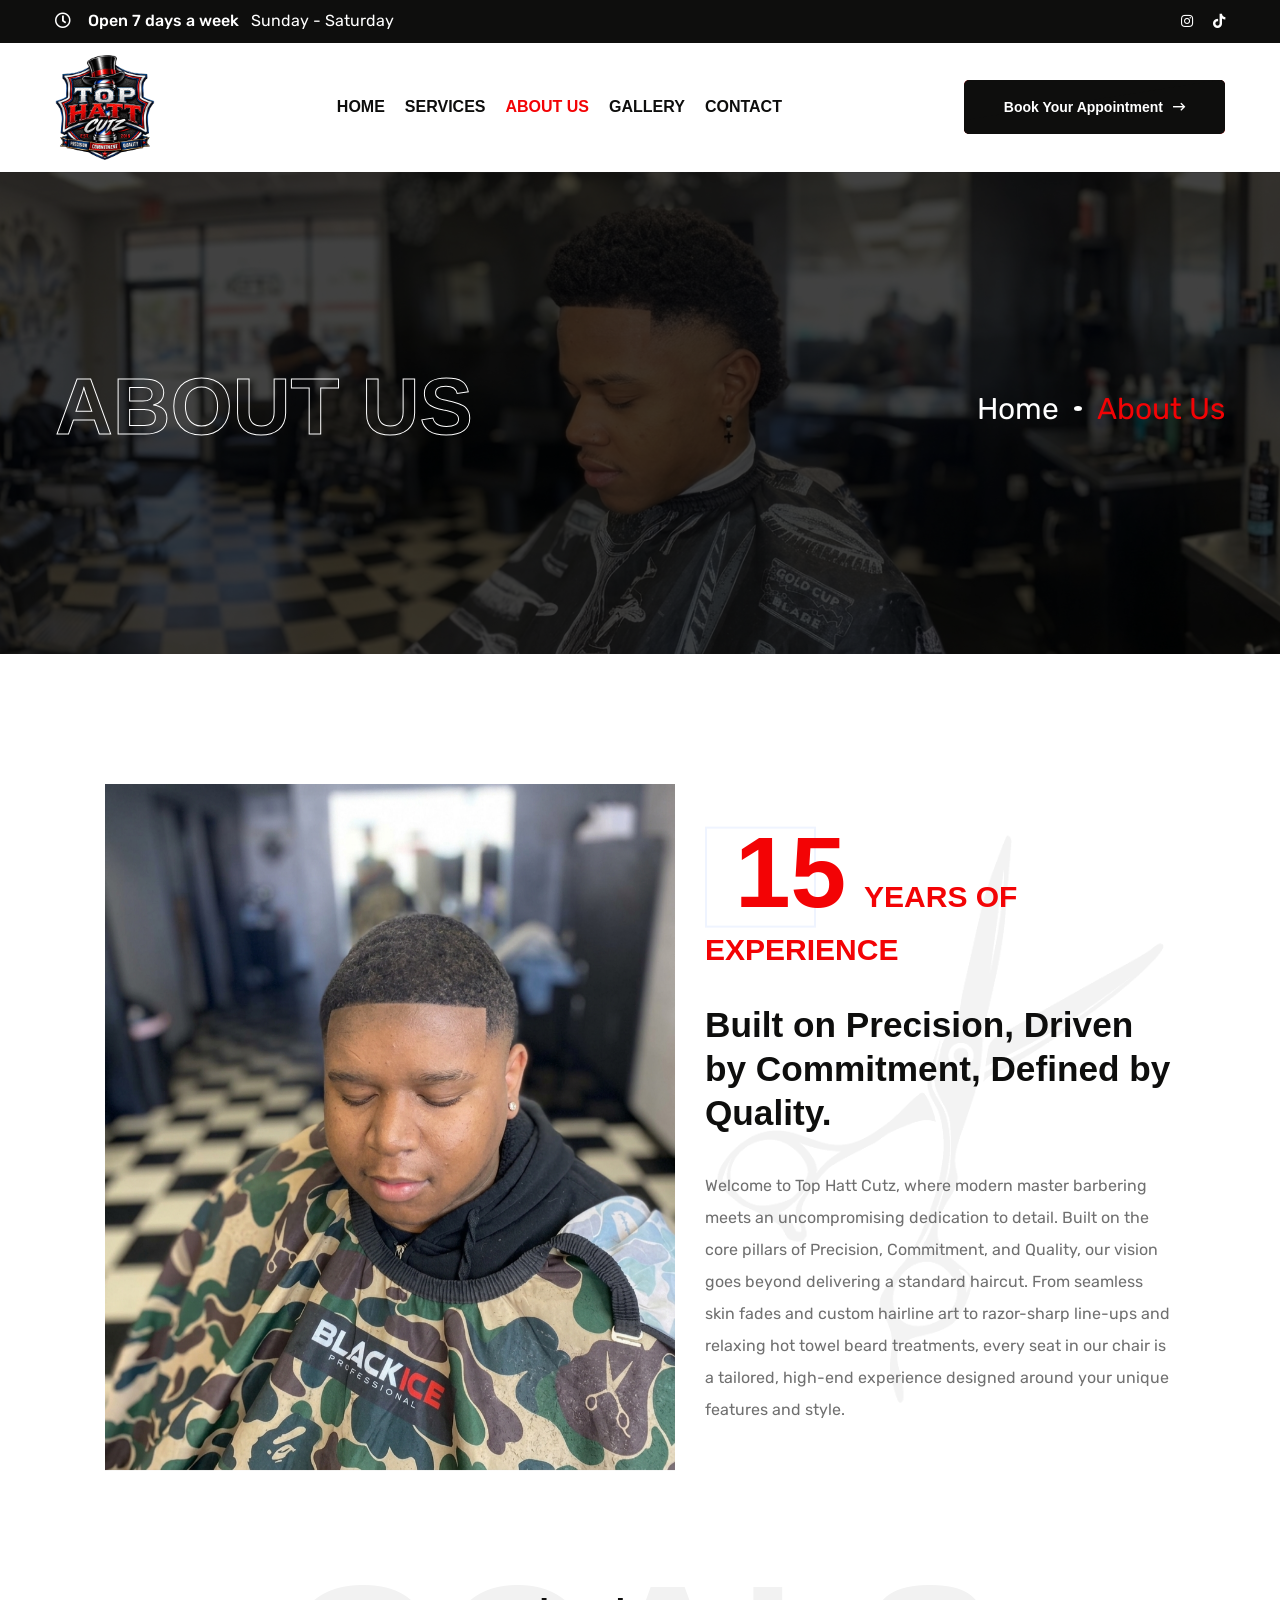
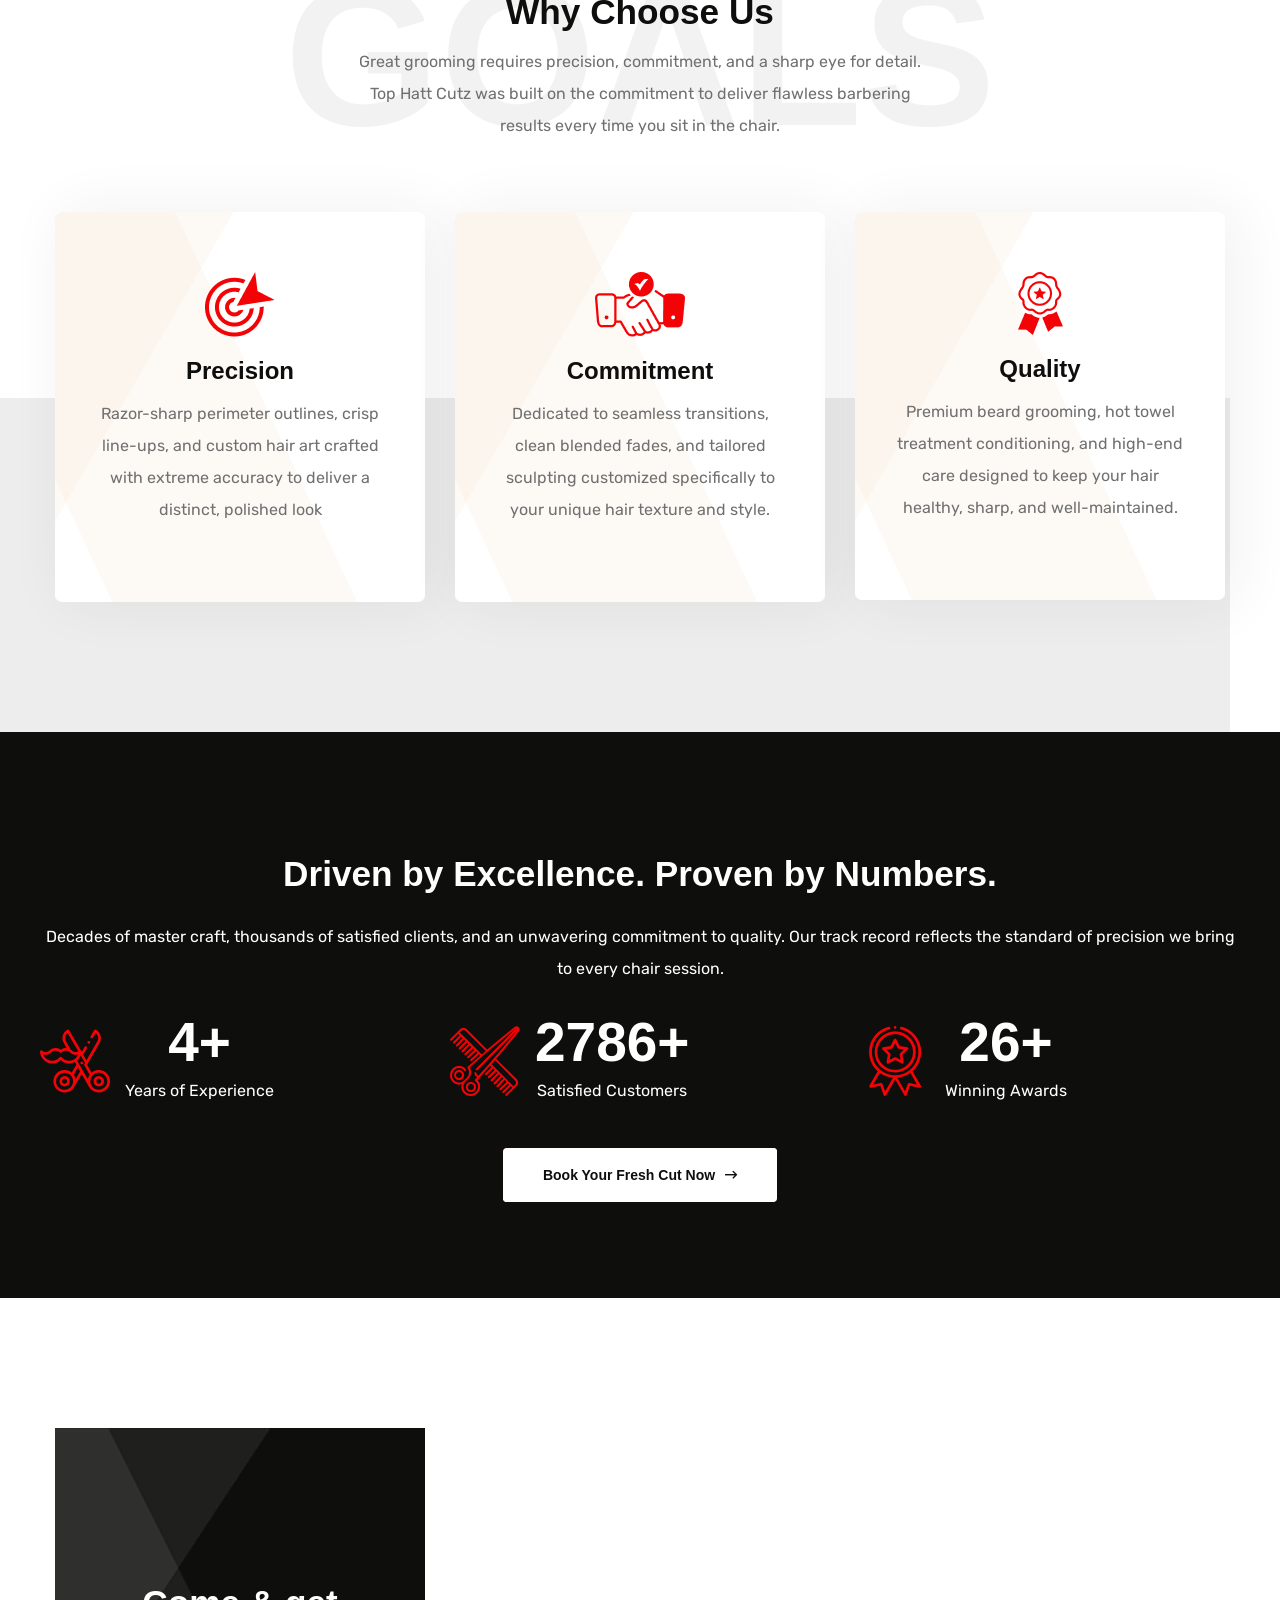
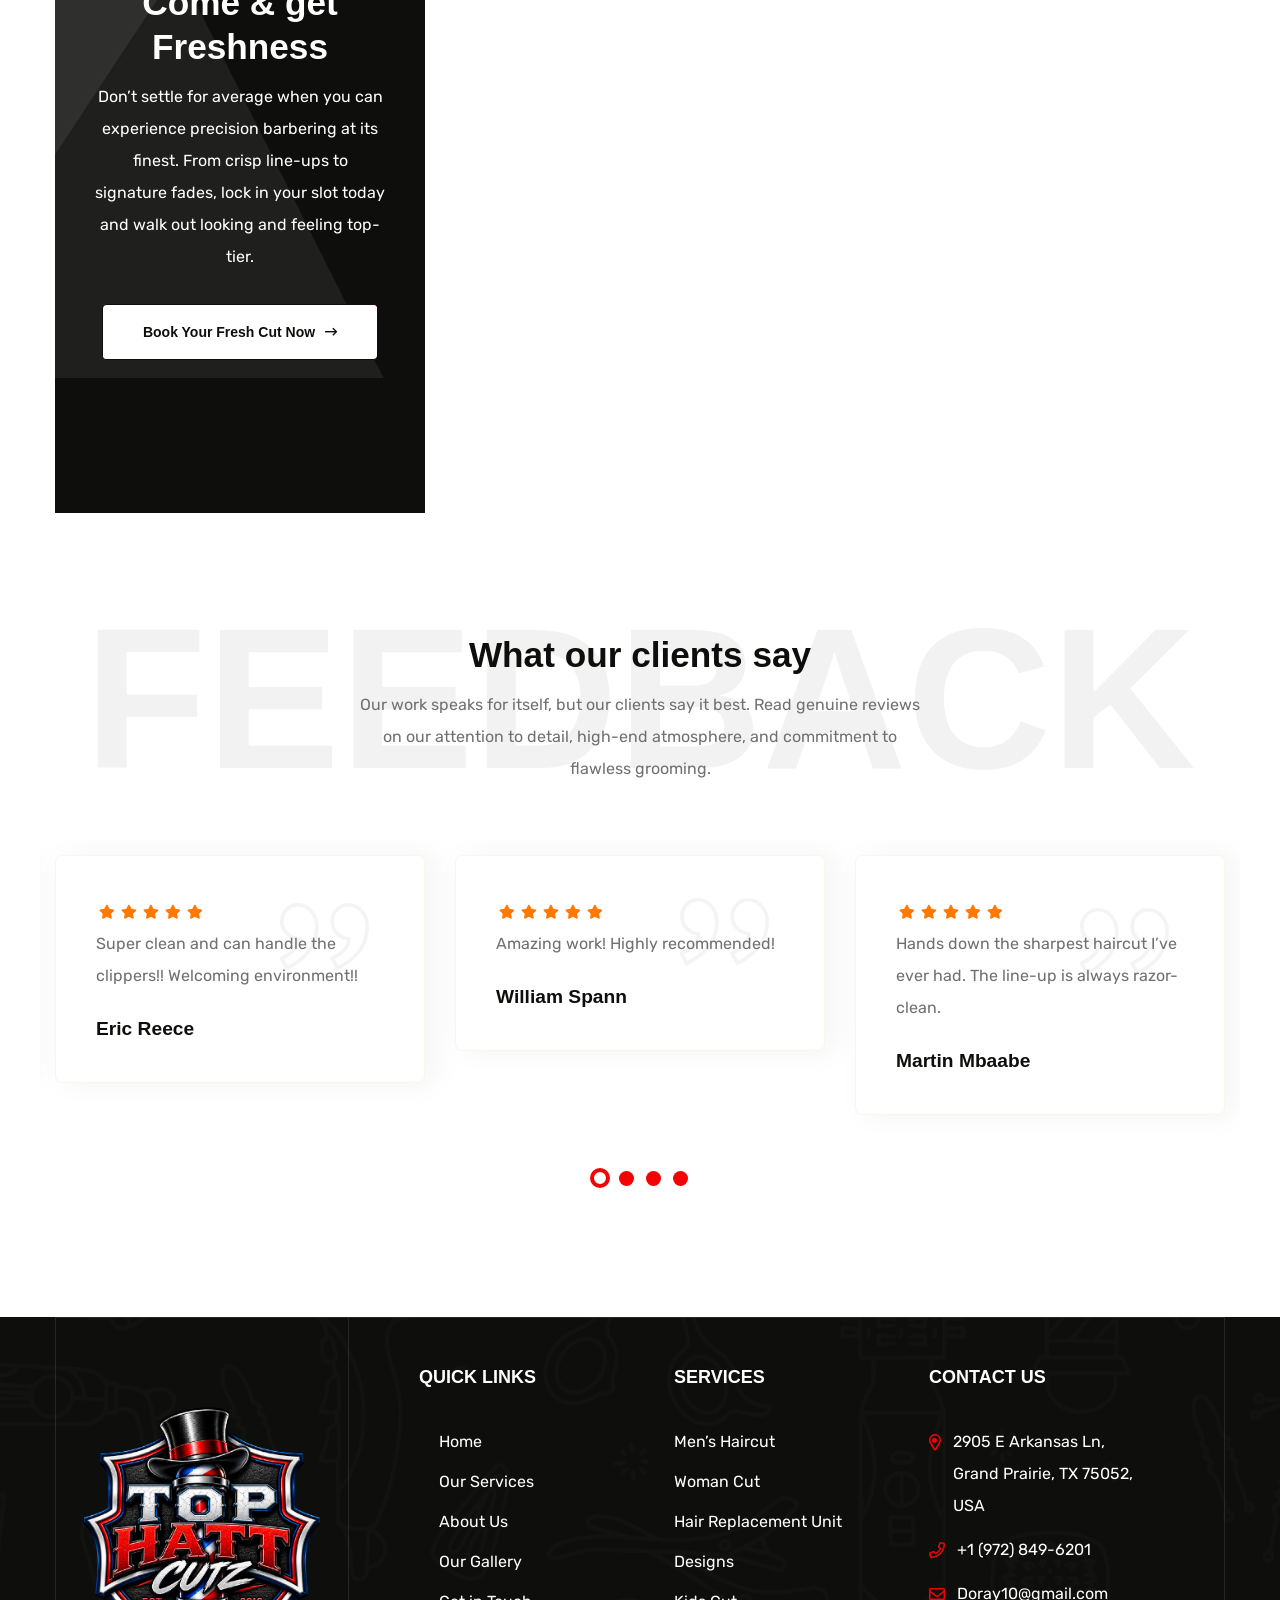
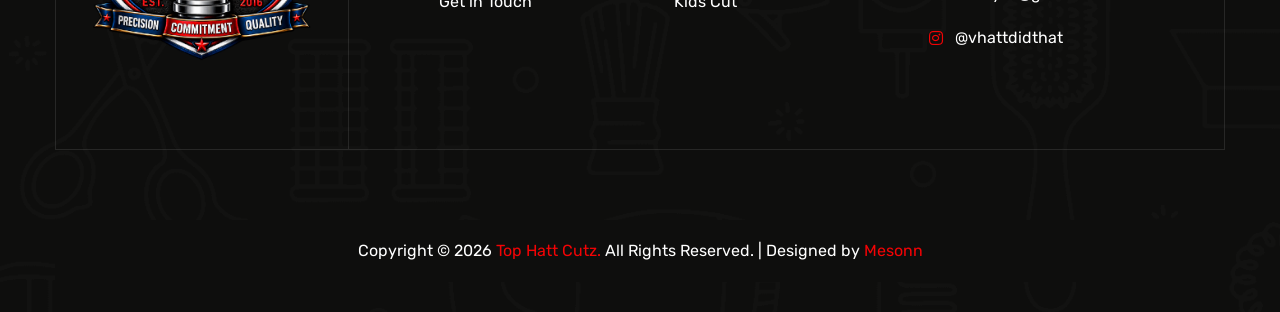
==== commit 0bca59e3: "new changes" ====
--- a/about.html
+++ b/about.html
@@ -537,7 +537,7 @@
             });
 
             // 2. Update the Home navigation menu link
-            const homeLinks = document.querySelectorAll("li.home a");
+            const homeLinks = document.querySelectorAll("li.home a, .copyright-area p a");
             homeLinks.forEach(link => {
             link.href = "https://tophattcutz.com/";
             });
